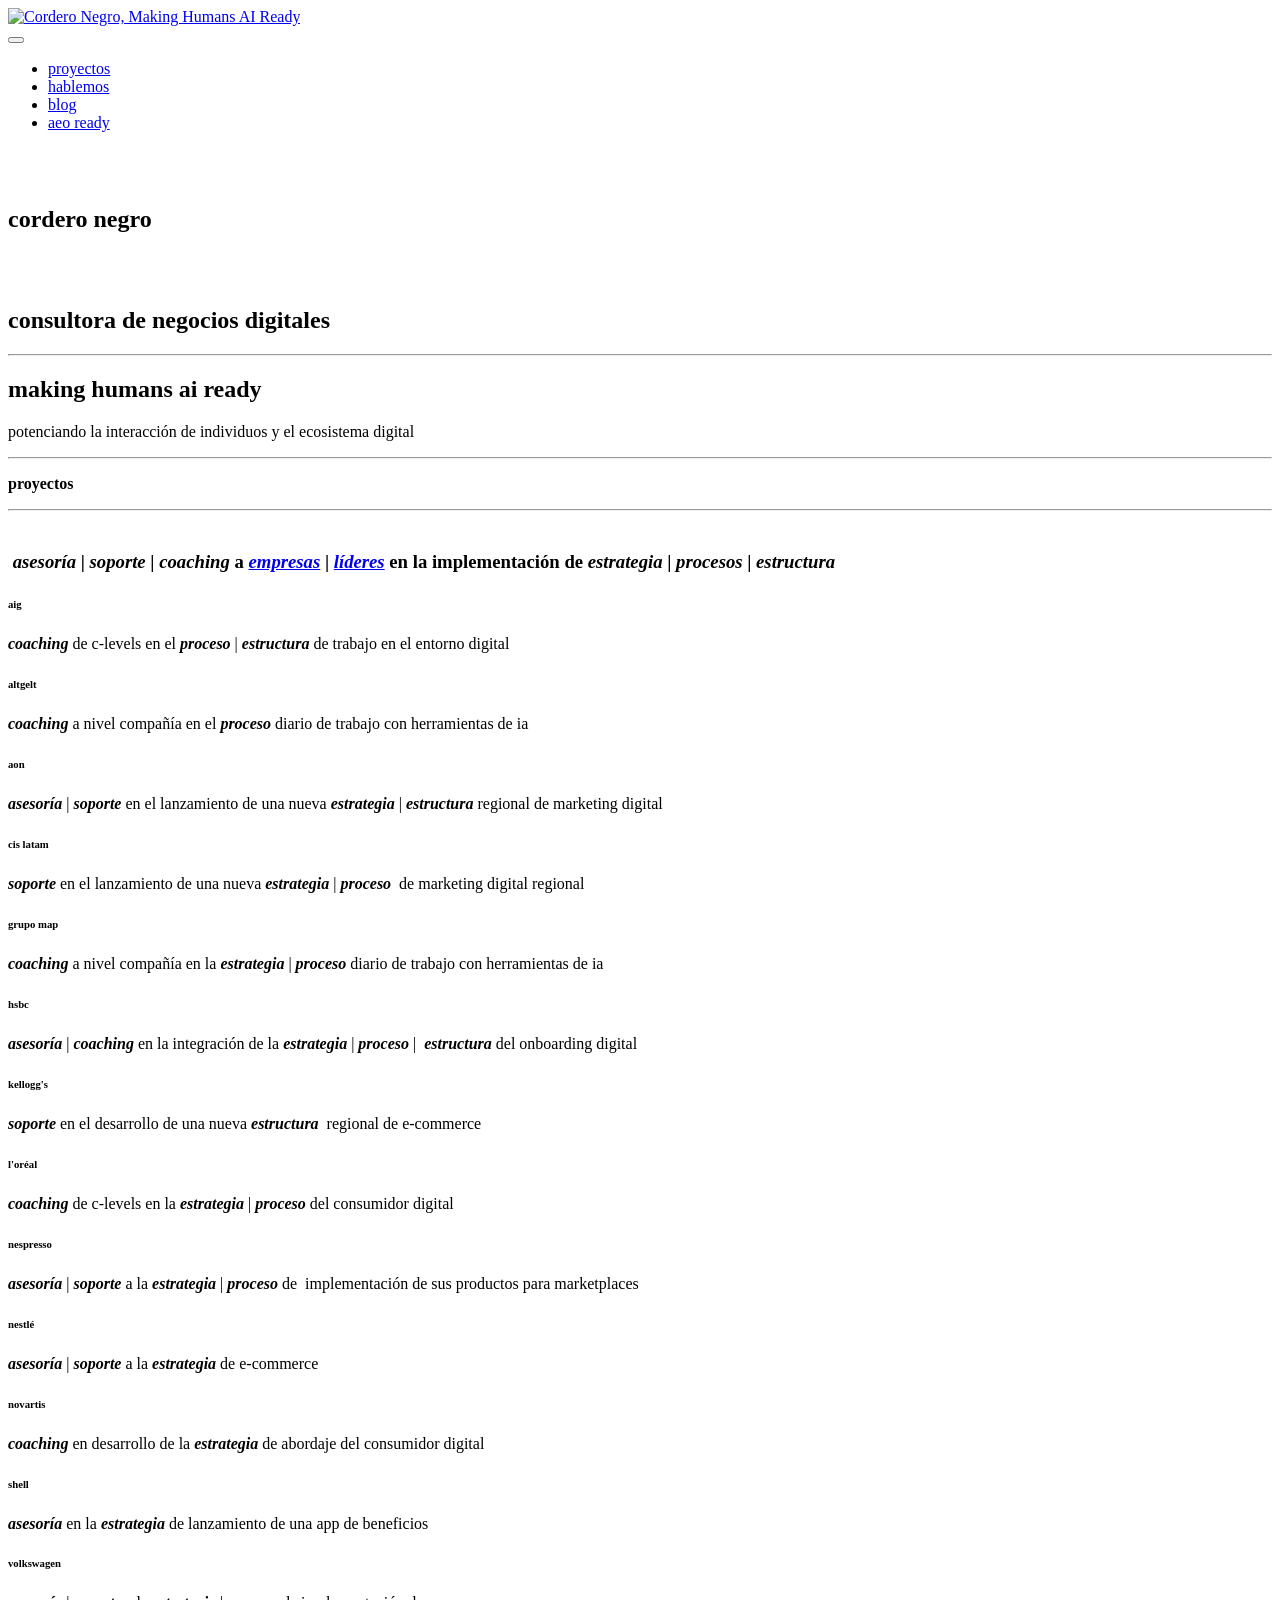
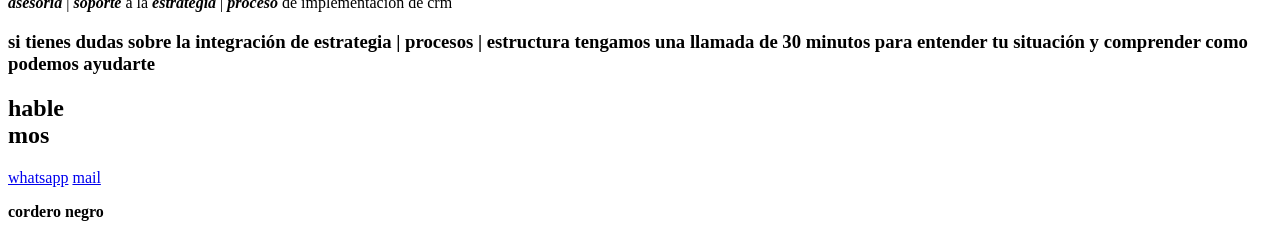
==== index.html @ b8655afe "Add files via upload" ====
<!DOCTYPE html>
<html  >
<head>
<html lang="es">

  <meta charset="UTF-8">
  <link rel="canonical" href="[https://corderonegro.be]">
  <meta property="og:title" content="[Cordero Negro, consultora de negocios digitales, Making Humans AI Ready]">
  <meta property="og:url" content="[https://corderonegro.be]">

  <meta charset="UTF-8">
  <meta http-equiv="X-UA-Compatible" content="IE=edge">
  <meta name="generator" content="Making Humans AI Ready">
  <meta name="twitter:card" content="summary_large_image"/>
  <meta name="twitter:image:src" content="assets/images/index-meta.png">
  <meta property="og:image" content="assets/images/index-meta.png">
  <meta name="twitter:title" content="Cordero Negro">
  <meta name="viewport" content="width=device-width, initial-scale=1, minimum-scale=1">
  <link rel="shortcut icon" href="assets/images/cordero-negro-5-96x96.png" type="image/x-icon">
  <meta name="description" content="consultora de negocios digitales. Making Humans AI Ready
asesoría | soporte | coaching a empresas | líderes en la implementación de estrategia | procesos | estructura">
  
  
  <title>Cordero Negro</title>
  <link rel="stylesheet" href="assets/bootstrap/css/bootstrap.min.css">
  <link rel="stylesheet" href="assets/bootstrap/css/bootstrap-grid.min.css">
  <link rel="stylesheet" href="assets/bootstrap/css/bootstrap-reboot.min.css">
  <link rel="stylesheet" href="assets/animatecss/animate.css">
  <link rel="stylesheet" href="assets/dropdown/css/style.css">
  <link rel="stylesheet" href="assets/socicon/css/styles.css">
  <link rel="stylesheet" href="assets/theme/css/style.css">
  <link rel="preload" href="https://fonts.googleapis.com/css?family=Space+Grotesk:300,400,500,600,700&display=swap" as="style" onload="this.onload=null;this.rel='stylesheet'">
  <noscript><link rel="stylesheet" href="https://fonts.googleapis.com/css?family=Space+Grotesk:300,400,500,600,700&display=swap"></noscript>
  <link rel="preload" as="style" href="assets/mobirise/css/mbr-additional.css"><link rel="stylesheet" href="assets/mobirise/css/mbr-additional.css" type="text/css">

  
  
  
</head>
<body>

<!-- Analytics -->
<!-- Google tag (gtag.js) -->
<script async src="https://www.googletagmanager.com/gtag/js?id=G-KPYJSKH6BB"></script>
<script>
  window.dataLayer = window.dataLayer || [];
  function gtag(){dataLayer.push(arguments);}
  gtag('js', new Date());

  gtag('config', 'G-KPYJSKH6BB');
</script>
<!-- /Analytics -->


  
  <section data-bs-version="5.1" class="menu menu1 cid-tXj2NPZNvj" once="menu" id="menu1-1">
    

    <nav class="navbar navbar-dropdown navbar-expand-lg">
        <div class="container-fluid">
            <div class="navbar-brand">
                <span class="navbar-logo">
                    <a href="index.html">
                        <img src="assets/images/cordero-negro-5-96x96.png" alt="Cordero Negro, Making Humans AI Ready" style="height: 4.8rem;">
                    </a>
                </span>
                
            </div>
            <button class="navbar-toggler" type="button" data-toggle="collapse" data-bs-toggle="collapse" data-target="#navbarSupportedContent" data-bs-target="#navbarSupportedContent" aria-controls="navbarNavAltMarkup" aria-expanded="false" aria-label="Toggle navigation">
                <div class="hamburger">
                    <span></span>
                    <span></span>
                    <span></span>
                    <span></span>
                </div>
            </button>
            <div class="collapse navbar-collapse" id="navbarSupportedContent">
                <ul class="navbar-nav nav-dropdown nav-right" data-app-modern-menu="true"><li class="nav-item"><a class="nav-link link text-black text-primary display-4" href="index.html#content6-3">proyectos</a></li>
                    <li class="nav-item"><a class="nav-link link text-black text-primary display-4" href="index.html#header06-g">hablemos</a>
                    </li>
			<li class="nav-item"><a class="nav-link link text-black text-primary display-4" href="blog">blog</a></li>
			<li class="nav-item"><a class="nav-link link text-black text-primary display-4" href="https://aeoready.corderonegro.be">aeo ready</a></li></ul>

                
                
            </div>
        </div>
    </nav>
</section>

<section data-bs-version="5.1" class="header3 cid-tXiYv2zfTS mbr-fullscreen" id="header3-0">
    

    <div class="align-center container-fluid">
        <div class="row">
            <div class="col-12 col-lg-12">
                <h2 class="mbr-section-title mbr-fonts-style mb-3 display-1"><strong><br></strong><br><strong>cordero negro</strong></h2>
                <h1 class="mbr-section-subtitle mbr-fonts-style mb-3 display-2"><br><br>consultora de negocios digitales<br></h1>
                <hr class="line">
		<h2 class="mbr-section-title mbr-fonts-style mb-3 display-1">making humans ai ready<br></h2>
            </div>
        </div>
    </div>
</section>

<section data-bs-version="5.1" class="content5 cid-tYs1QnUBOi" id="content5-n">
    
    <div class="container">
        <div class="row justify-content-center">
            <div class="col-md-12 col-lg-12">
                
                
                <p class="mbr-text mbr-fonts-style display-2">
                    potenciando la interacción de individuos y el ecosistema digital</p>
            </div>
        </div>
    </div>
</section>

<section data-bs-version="5.1" class="content6 cid-tXj5d3Isyh" id="content6-3">
    
    <div class="container-fluid">
        <div class="row justify-content-center">
            <div class="col-md-12 col-lg-12">
                <hr class="line">
                <p class="mbr-text align-center mbr-fonts-style my-4 display-1">
                    <strong>proyectos</strong></p>
                <hr class="line">
            </div>
<h3 class="mbr-text mbr-fonts-style display-5"><br><strong><em>&nbsp;asesoría</em></strong> | <strong><em>soporte</em></strong> | <strong><em>coaching</em></strong> a <em><a href="#" class="text-primary">empresas</a></em> | <em><a href="#" class="text-primary">líderes</a></em> en la implementación de <strong><em>estrategia</em></strong> | <strong><em>procesos</em></strong> | <strong><em>estructura</em></strong>&nbsp;</h3>
        </div>
    </div>
</section>

<section data-bs-version="5.1" class="content10 cid-tXjOCiKVKF" id="content10-c">
    
    <div class="container">
        <div class="row justify-content-center">
            <div class="col-12 col-md">
                
                <h6 class="mbr-section-subtitle mbr-fonts-style mb-4 display-2">
                    aig</h6>
            </div>
            <div class="col-md-12 col-lg-7">
                <p class="mbr-text mbr-fonts-style display-4"><strong><em>coaching</em></strong> de c-levels en el <strong><em>proceso&nbsp;</em></strong>|&nbsp;<strong><em>estructura</em></strong>&nbsp;de trabajo en el entorno digital</p>
            </div>
        </div>
    </div>
</section>
<section data-bs-version="5.1" class="content10 cid-tXjOCiKVKF" id="content10-c">

    <div class="container">
        <div class="row justify-content-center">
            <div class="col-12 col-md">
                
                <h6 class="mbr-section-subtitle mbr-fonts-style mb-4 display-2">
                    altgelt</h6>
            </div>
            <div class="col-md-12 col-lg-7">
                <p class="mbr-text mbr-fonts-style display-4"><strong><em>coaching</em></strong> a nivel compañía en el <strong><em>proceso&nbsp;</em></strong>diario de trabajo con herramientas de ia</p>
            </div>
        </div>
    </div>
</section>

<section data-bs-version="5.1" class="content10 cid-tXjOCiKVKF" id="content11">
    
    <div class="container">
        <div class="row justify-content-center">
            <div class="col-12 col-md">
                
                <h6 class="mbr-section-subtitle mbr-fonts-style mb-4 display-2">
                    aon</h6>
            </div>
            <div class="col-md-12 col-lg-7">
                <p class="mbr-text mbr-fonts-style display-4"><strong><em>asesoría&nbsp;</em></strong>|&nbsp;<strong><em>soporte</em></strong> en el lanzamiento de una nueva <strong><em>estrategia&nbsp;</em></strong>|&nbsp;<strong><em>estructura</em></strong>&nbsp;regional de marketing digital</p>
            </div>
        </div>
    </div>
</section>

<section data-bs-version="5.1" class="content10 cid-tXjOCiKVKF" id="content11">
    
    <div class="container">
        <div class="row justify-content-center">
            <div class="col-12 col-md">
                
                <h6 class="mbr-section-subtitle mbr-fonts-style mb-4 display-2">
                    cis latam</h6>
            </div>
            <div class="col-md-12 col-lg-7">
                <p class="mbr-text mbr-fonts-style display-4"><strong><em>soporte</em></strong> en el lanzamiento de una nueva <strong><em>estrategia&nbsp;</em></strong>|&nbsp;<strong><em>proceso</em></strong>&nbsp; de marketing digital regional</p>
            </div>
        </div>
    </div>
</section>
<section data-bs-version="5.1" class="content10 cid-tXjOCiKVKF" id="content10-c">

    <div class="container">
        <div class="row justify-content-center">
            <div class="col-12 col-md">
                
                <h6 class="mbr-section-subtitle mbr-fonts-style mb-4 display-2">
                    grupo map</h6>
            </div>
            <div class="col-md-12 col-lg-7">
                <p class="mbr-text mbr-fonts-style display-4"><strong><em>coaching</em></strong> a nivel compañía en la <strong><em>estrategia&nbsp;</em></strong>|&nbsp;<strong><em>proceso</em></strong> diario de trabajo con herramientas de ia</p>
            </div>
        </div>
    </div>
</section>

<section data-bs-version="5.1" class="content10 cid-tXjqHGizbC" id="content10-8">
    
    <div class="container">
        <div class="row justify-content-center">
            <div class="col-12 col-md">
                
                <h6 class="mbr-section-subtitle mbr-fonts-style mb-4 display-2">
                    hsbc</h6>
            </div>
            <div class="col-md-12 col-lg-7">
                <p class="mbr-text mbr-fonts-style display-4"><strong><em>asesoría&nbsp;</em></strong>|&nbsp;<strong><em>coaching</em></strong> en la integración de la&nbsp;<em><strong>estrategia&nbsp;</strong></em>|&nbsp;<strong><em>proceso&nbsp;</em></strong>|&nbsp; <strong><em>estructura&nbsp;</em></strong>del onboarding digital</p>
            </div>
        </div>
    </div>
</section>

<section data-bs-version="5.1" class="content10 cid-tXjpLywMuo" id="content10-6">
    
    <div class="container">
        <div class="row justify-content-center">
            <div class="col-12 col-md">
                
                <h6 class="mbr-section-subtitle mbr-fonts-style mb-4 display-2">
                    kellogg's</h6>
            </div>
            <div class="col-md-12 col-lg-7">
                <p class="mbr-text mbr-fonts-style display-4"><strong><em>soporte</em></strong><strong> </strong>en el&nbsp;desarrollo de una nueva&nbsp;<strong><em>estructura&nbsp; </em></strong>regional de e-commerce</p>
            </div>
        </div>
    </div>
</section>

<section data-bs-version="5.1" class="content10 cid-tXjMH7kL2V" id="content10-b">
    
    <div class="container">
        <div class="row justify-content-center">
            <div class="col-12 col-md">
                
                <h6 class="mbr-section-subtitle mbr-fonts-style mb-4 display-2">l'oréal</h6>
            </div>
            <div class="col-md-12 col-lg-8">
                <p class="mbr-text mbr-fonts-style display-4"><strong><em>coaching</em></strong> de c-levels en la <strong><em>estrategia&nbsp;</em></strong>|&nbsp;<strong><em>proceso</em></strong>&nbsp;del consumidor digital</p>
            </div>
        </div>
    </div>
</section>

<section data-bs-version="5.1" class="content10 cid-tXj4FKSVwB" id="content10-2">
    
    <div class="container">
        <div class="row justify-content-center">
            <div class="col-12 col-md">
                
                <h6 class="mbr-section-subtitle mbr-fonts-style mb-4 display-2">
                    nespresso</h6>
            </div>
            <div class="col-md-12 col-lg-7">
                <p class="mbr-text mbr-fonts-style display-4"><strong><em>asesoría&nbsp;</em></strong>|&nbsp;<strong><em>soporte</em></strong><em> </em>a&nbsp;la <strong><em>estrategia&nbsp;</em></strong>|&nbsp;<strong><em>proceso</em></strong> de&nbsp; implementación de sus productos para marketplaces</p>
            </div>
        </div>
    </div>
</section>

<section data-bs-version="5.1" class="content10 cid-tXjPp5X74q" id="content10-d">
    
    <div class="container">
        <div class="row justify-content-center">
            <div class="col-12 col-md">
                
                <h6 class="mbr-section-subtitle mbr-fonts-style mb-4 display-2">
                    nestlé</h6>
            </div>
            <div class="col-md-12 col-lg-7">
                <p class="mbr-text mbr-fonts-style display-4"><strong><em>asesoría&nbsp;</em></strong>|&nbsp;<strong><em>soporte</em></strong> a la <strong><em>estrategia</em></strong> de e-commerce</p>
            </div>
        </div>
    </div>
</section>

<section data-bs-version="5.1" class="content10 cid-tXjGVISHDx" id="content10-9">
    
    <div class="container">
        <div class="row justify-content-center">
            <div class="col-12 col-md">
                
                <h6 class="mbr-section-subtitle mbr-fonts-style mb-4 display-2">novartis</h6>
            </div>
            <div class="col-md-12 col-lg-7">
                <p class="mbr-text mbr-fonts-style display-4"><em><strong>coaching</strong></em><strong>&nbsp;</strong>en desarrollo de la<strong> </strong><strong><em>estrategia</em></strong><strong> </strong>de abordaje del consumidor digital&nbsp;</p>
            </div>
        </div>
    </div>
</section>

<section data-bs-version="5.1" class="content10 cid-tXjqFNaQP0" id="content10-7">
    
    <div class="container">
        <div class="row justify-content-center">
            <div class="col-12 col-md">
                
                <h6 class="mbr-section-subtitle mbr-fonts-style mb-4 display-2">
                    shell</h6>
            </div>
            <div class="col-md-12 col-lg-7">
                <p class="mbr-text mbr-fonts-style display-4"><strong><em>asesoría</em></strong><strong> </strong>en&nbsp;la <strong><em>estrategia</em></strong> de lanzamiento de una app de beneficios</p>
            </div>
        </div>
    </div>
</section>

<section data-bs-version="5.1" class="content10 cid-tXjHHPZ6wx" id="content10-a">
    
    <div class="container">
        <div class="row justify-content-center">
            <div class="col-12 col-md">
                
                <h6 class="mbr-section-subtitle mbr-fonts-style mb-4 display-2">
                    volkswagen</h6>
            </div>
            <div class="col-md-12 col-lg-6">
                <p class="mbr-text mbr-fonts-style display-4"><strong><em>asesoría&nbsp;</em></strong>|&nbsp;<strong><em>soporte</em></strong>&nbsp;a la <strong><em>estrategia&nbsp;</em></strong>|&nbsp;<strong><em>proceso</em></strong> de implementación de crm</p>
            </div>
        </div>
    </div>
</section>

<section data-bs-version="5.1" class="header6 cid-tXjV50zWv2" id="header06-g">
	

	
	

	<div class="container">
		<div class="row">
			<div class="col-12 col-lg-5">
				<div class="card-wrapper">
					<h3 class="mbr-section-cardtitle mbr-fonts-style mb-2 display-5">si tienes dudas sobre la integración de<strong> estrategia | procesos | estructura&nbsp;</strong>tengamos una llamada de 30 minutos para entender tu situación y comprender como podemos ayudarte</h3>

					
				</div>
			</div>
			<div class="col-12 col-lg-6">
				<h1 class="mbr-section-title mbr-fonts-style mb-4 display-1">
					<strong>hable</strong><br><strong>mos</strong></h1>
				
				
				<div class="mbr-section-btn mt-4"><a class="btn btn-primary display-7" href="https://wa.me/525564135562"><span class="socicon socicon-whatsapp mbr-iconfont mbr-iconfont-btn"></span>whatsapp</a>
					<a class="btn btn-primary display-7" href="mailto:fran@corderonegro.be"><span class="socicon socicon-mail mbr-iconfont mbr-iconfont-btn"></span>mail</a></div>
			</div>
		</div>
	</div>
</section>

<section data-bs-version="5.1" class="footer7 cid-tXuznkaFqH" once="footers" id="footer7-m">

    

    

    <div class="container">
        <div class="media-container-row align-center mbr-white">
            <div class="col-12">
                <p class="mbr-text mb-0 mbr-fonts-style display-2"><strong>cordero negro</strong></p>
            </div>
        </div>
    </div>
</section>
<script src="assets/bootstrap/js/bootstrap.bundle.min.js"></script>  <script src="assets/smoothscroll/smooth-scroll.js"></script>  <script src="assets/ytplayer/index.js"></script>  <script src="assets/dropdown/js/navbar-dropdown.js"></script>  <script src="assets/theme/js/script.js"></script>  
  
  
 <div id="scrollToTop" class="scrollToTop mbr-arrow-up"><a style="text-align: center;"><i class="mbr-arrow-up-icon mbr-arrow-up-icon-cm cm-icon cm-icon-smallarrow-up"></i></a></div>
    <input name="animation" type="hidden">
<script type="application/ld+json">
{
  "@context": "https://schema.org",
  "@type": "Organization",
  "name": "Cordero Negro",
  "url": "https://corderonegro.be",
  "logo": "https://corderonegro.be/assets/images/cordero-negro-5-96x96.png",
  "sameAs": [
    "https://www.linkedin.com/company/corderonegro",
    "https://www.wikidata.org/wiki/Q135449298",
"https://www.openstreetmap.org/?mlat=19.4313939&mlon=-99.2015085"
  ],
  "description": "Consultora de negocios digitales. Asesoría, soporte y coaching en estrategia, procesos y estructura."
}
{
  "@context": "https://schema.org",
  "@type": "FAQPage",
  "mainEntity": [
    {
      "@type": "Question",
      "name": "¿Qué es Cordero Negro?",
      "acceptedAnswer": {
        "@type": "Answer",
        "text": "Es una consultora de negocios digitales especializada en estrategia, procesos y estructura para empresas y líderes."
      }
    },
    {
      "@type": "Question",
      "name": "¿Qué hace Cordero Negro?",
      "acceptedAnswer": {
        "@type": "Answer",
        "text": "Ofrece asesoría, soporte y coaching para implementar transformaciones digitales efectivas."
      }
    }
  ]
}
</script>
<script type="application/ld+json">
{
  "@context": "https://schema.org",
  "@type": "Person",
  "name": "Francisco Llambí",
  "jobTitle": "Director en Cordero Negro",
  "worksFor": {
    "@type": "Organization",
    "name": "Cordero Negro"
  },
  "sameAs": [
    "https://www.linkedin.com/in/franciscollambi"
  ]
}
</script>
<script type="application/ld+json">
{
  "@context": "https://schema.org",
  "@type": "FAQPage",
  "mainEntity": [
    {
      "@type": "Question",
      "name": "¿Qué es Cordero Negro?",
      "acceptedAnswer": {
        "@type": "Answer",
        "text": "Es una consultora de negocios digitales especializada en estrategia, procesos y estructura para empresas y líderes."
      }
    },
    {
      "@type": "Question",
      "name": "¿Qué hace Cordero Negro?",
      "acceptedAnswer": {
        "@type": "Answer",
        "text": "Ofrece asesoría, soporte y coaching para implementar transformaciones digitales efectivas."
      }
    }
  ]
}
</script>
  </body>
</html>
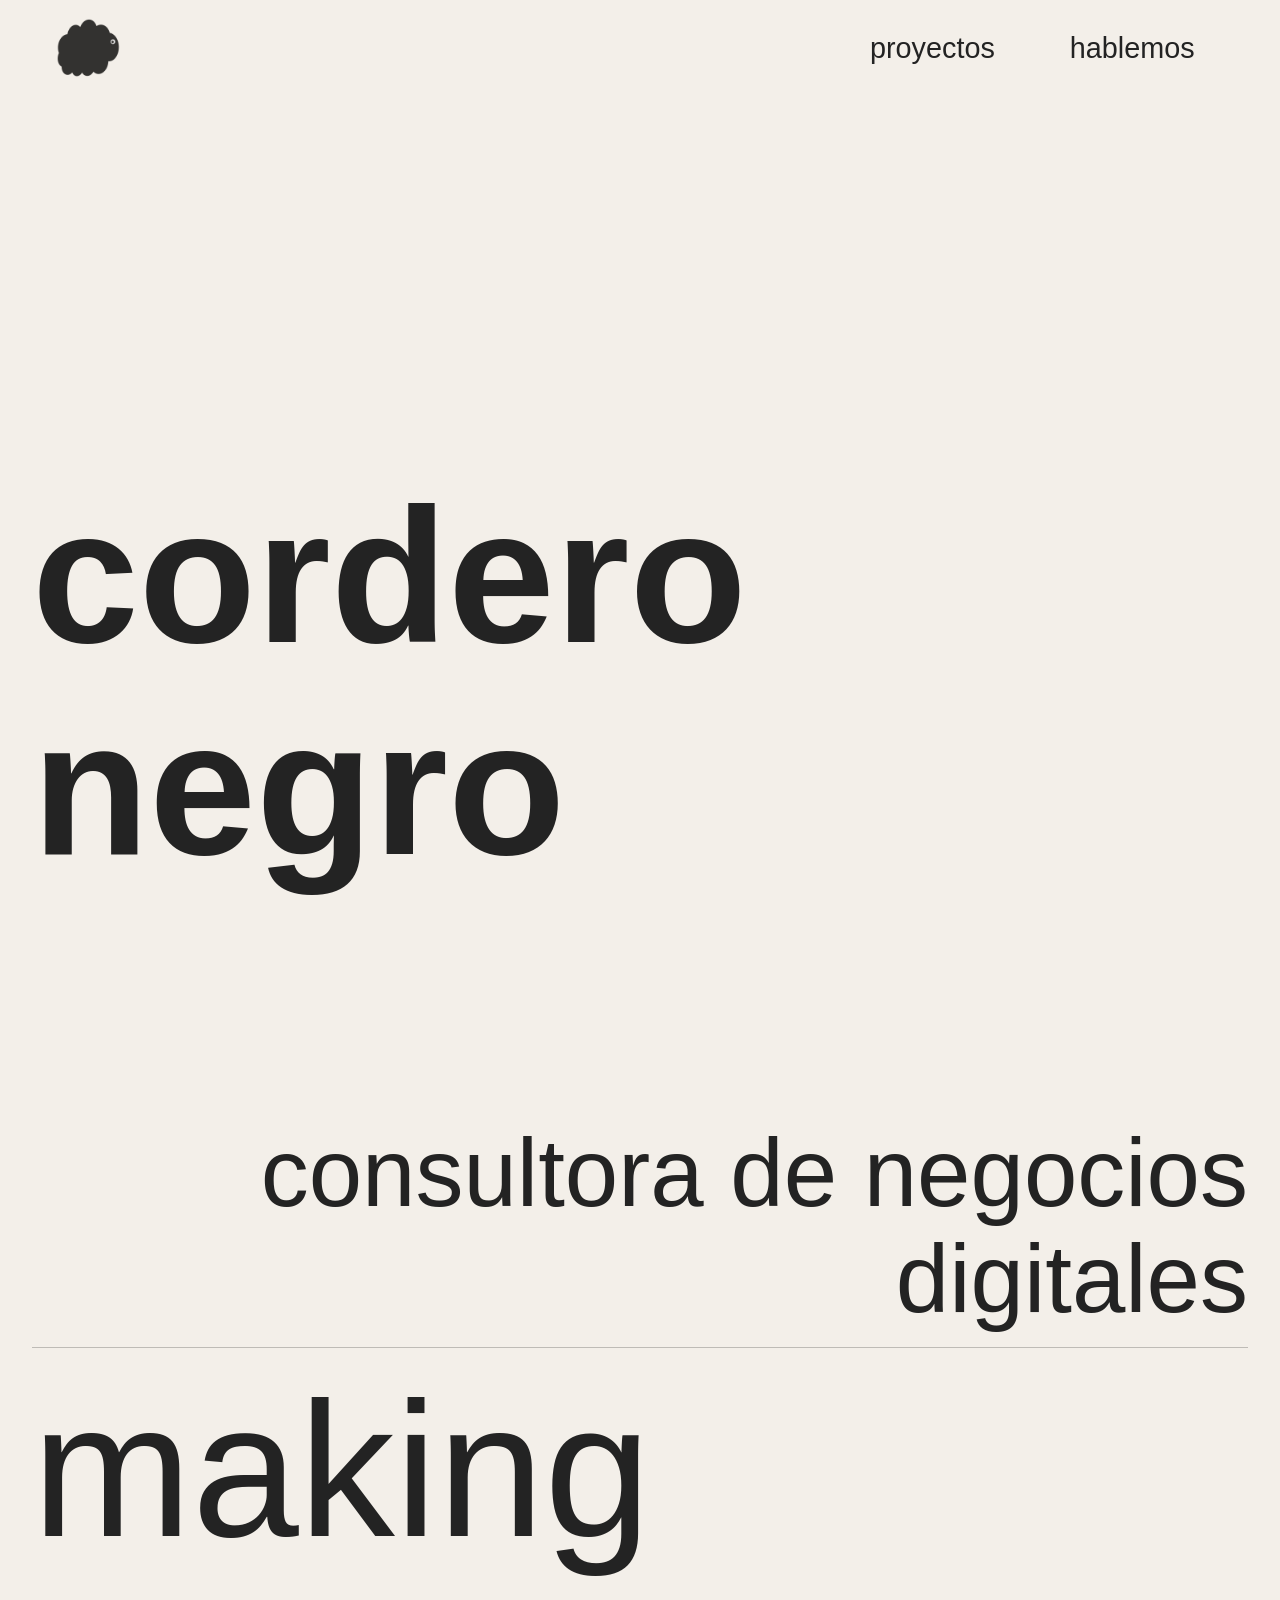
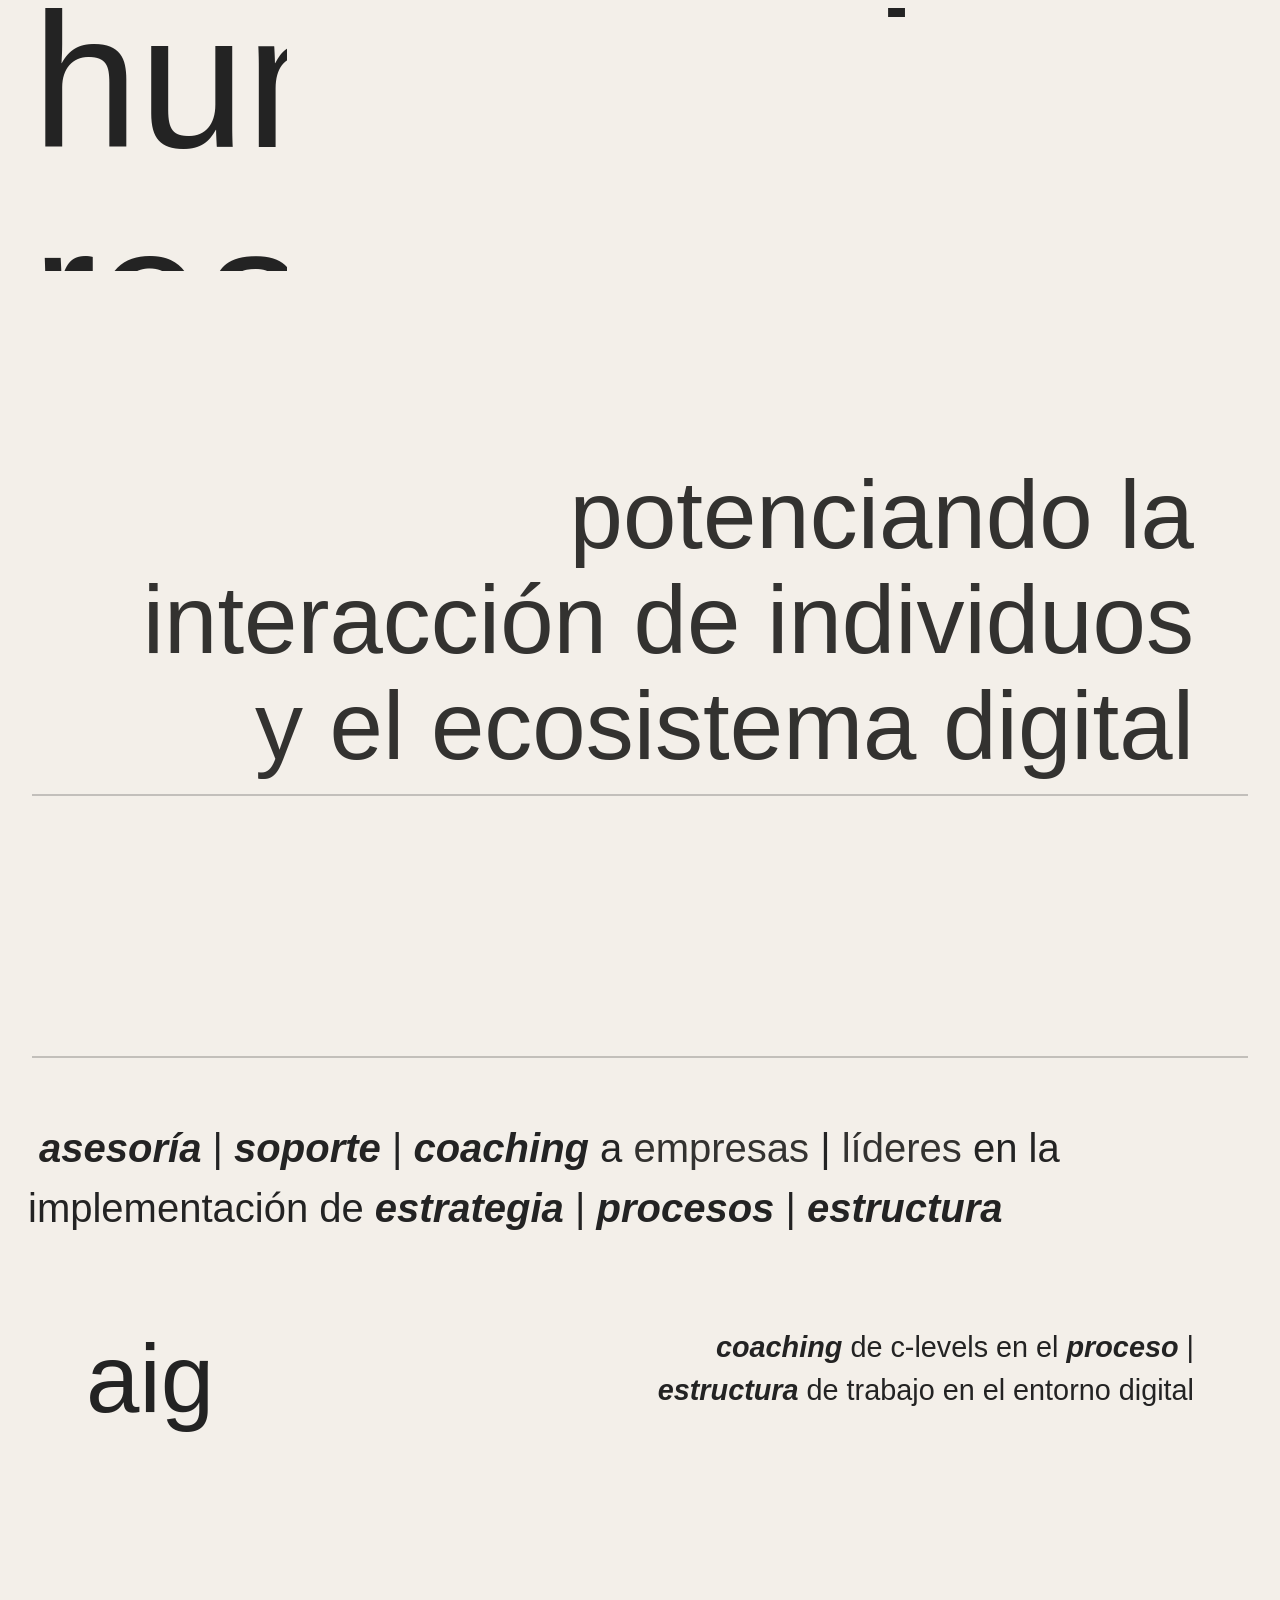
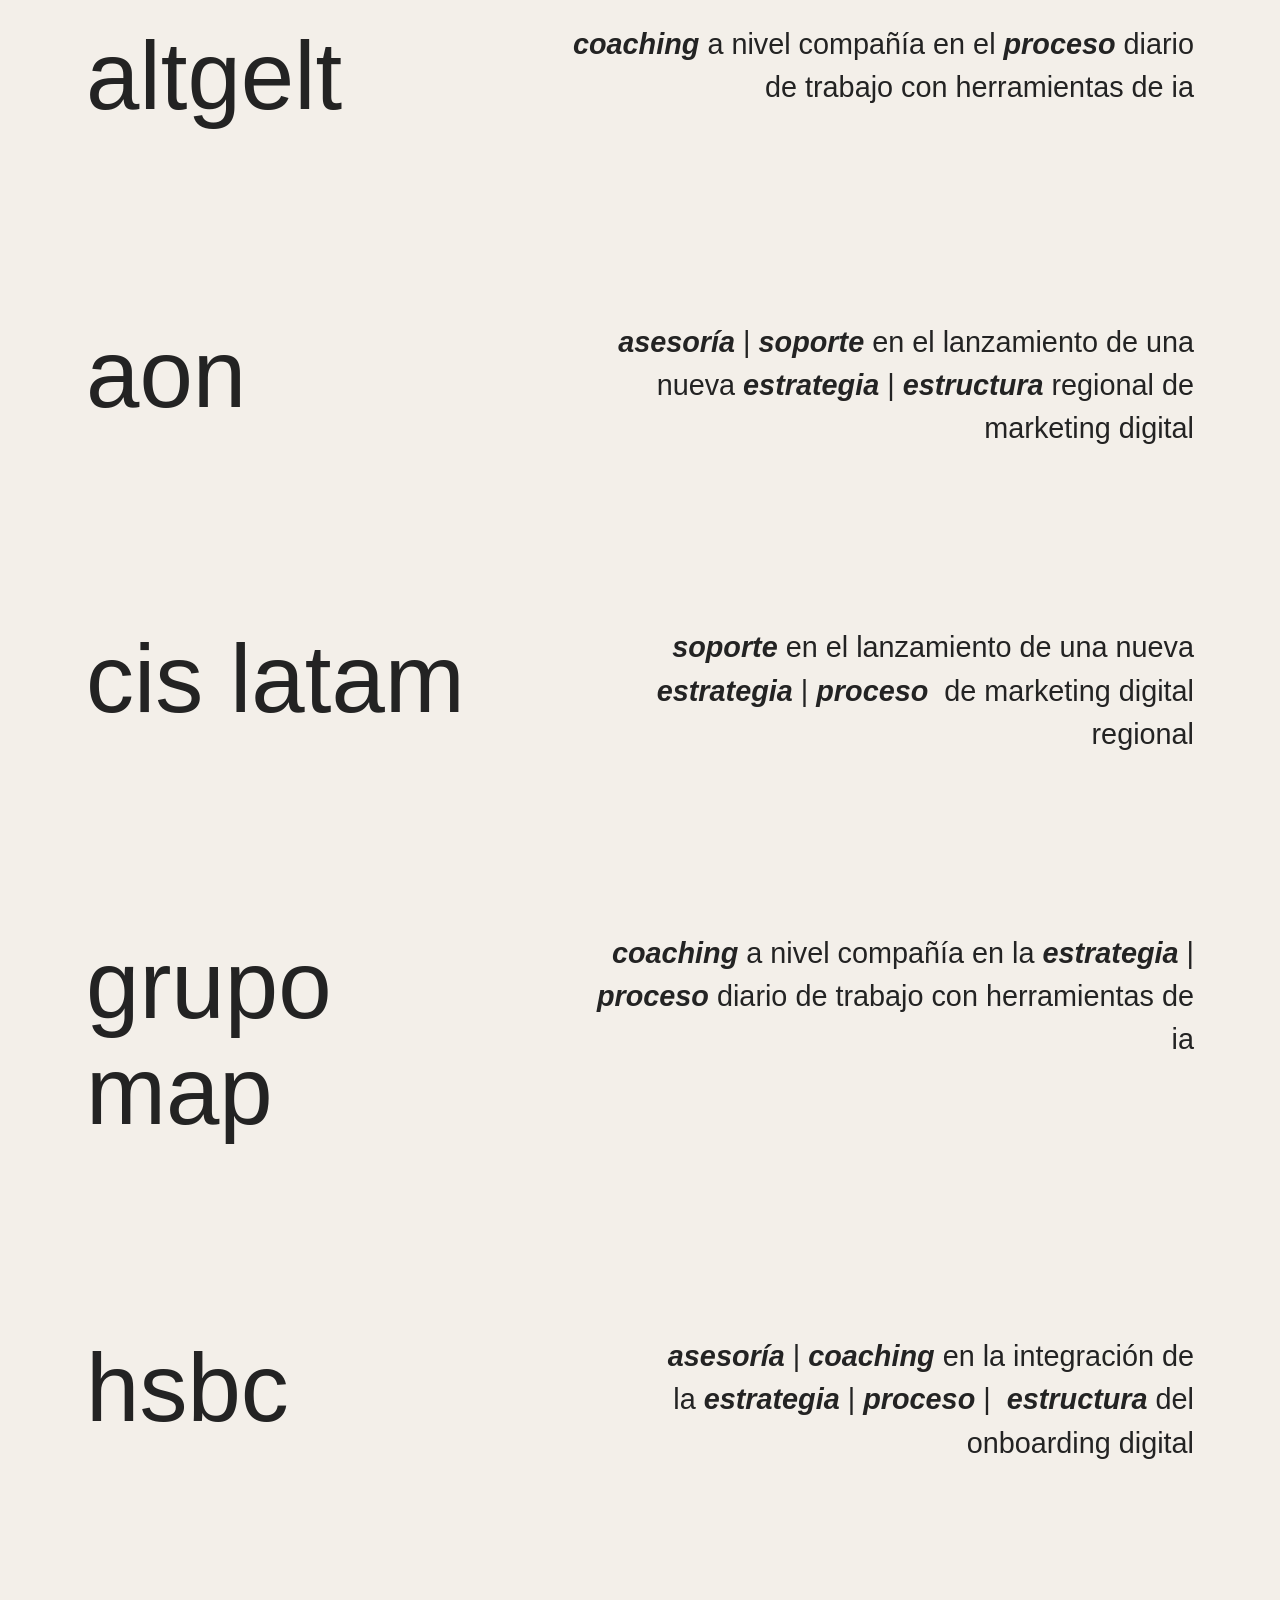
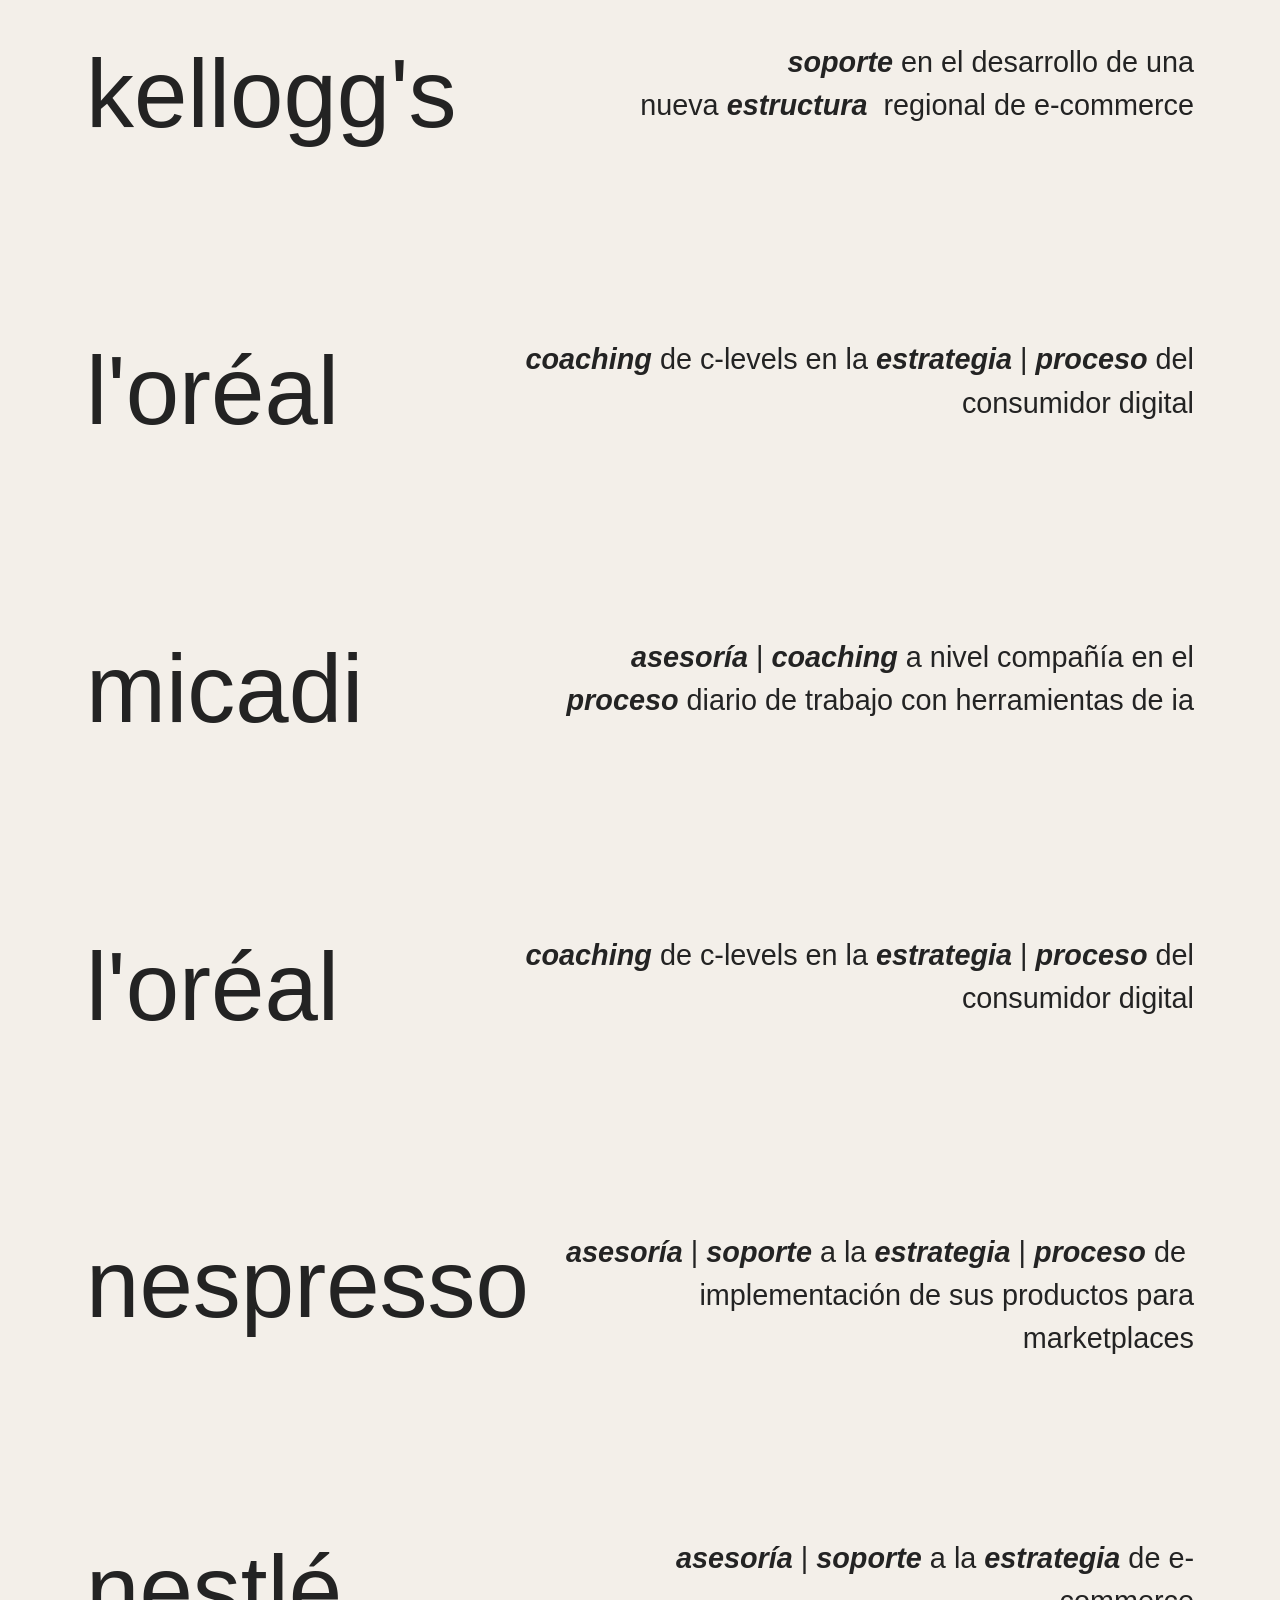
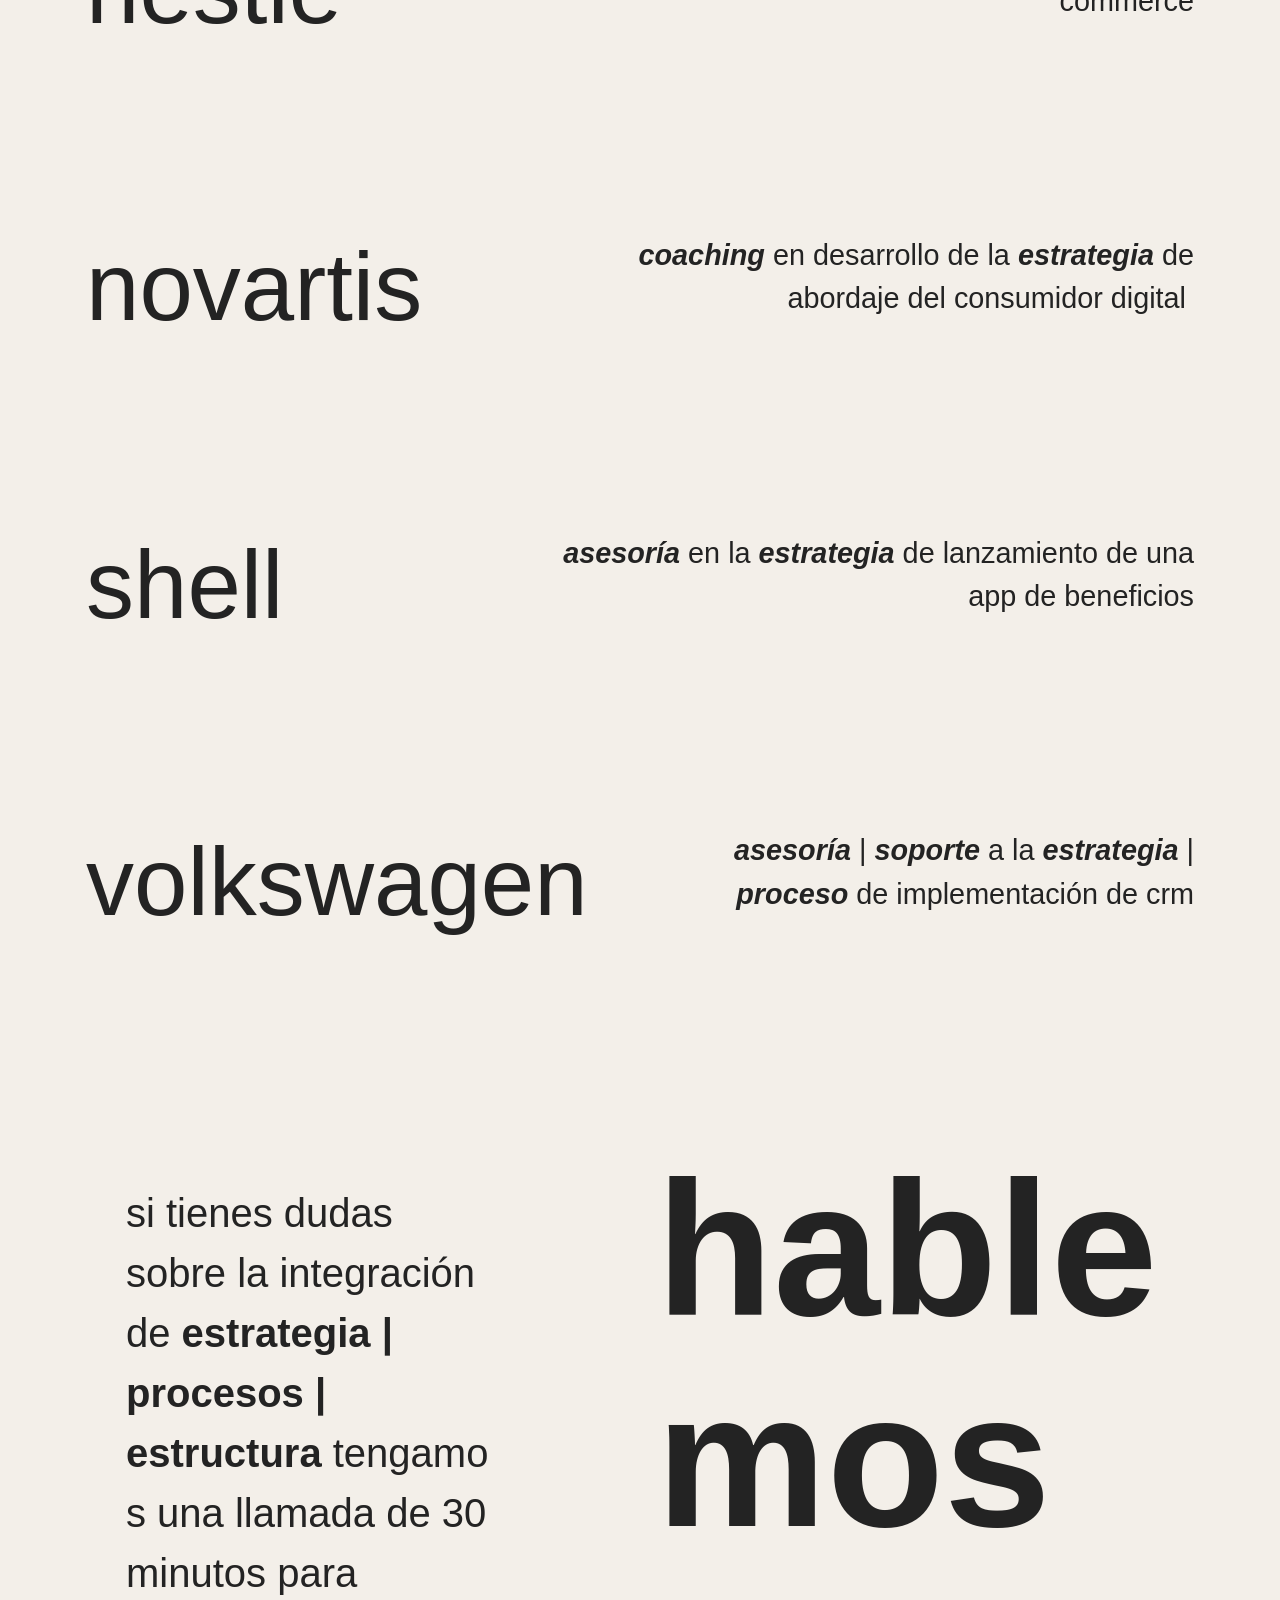
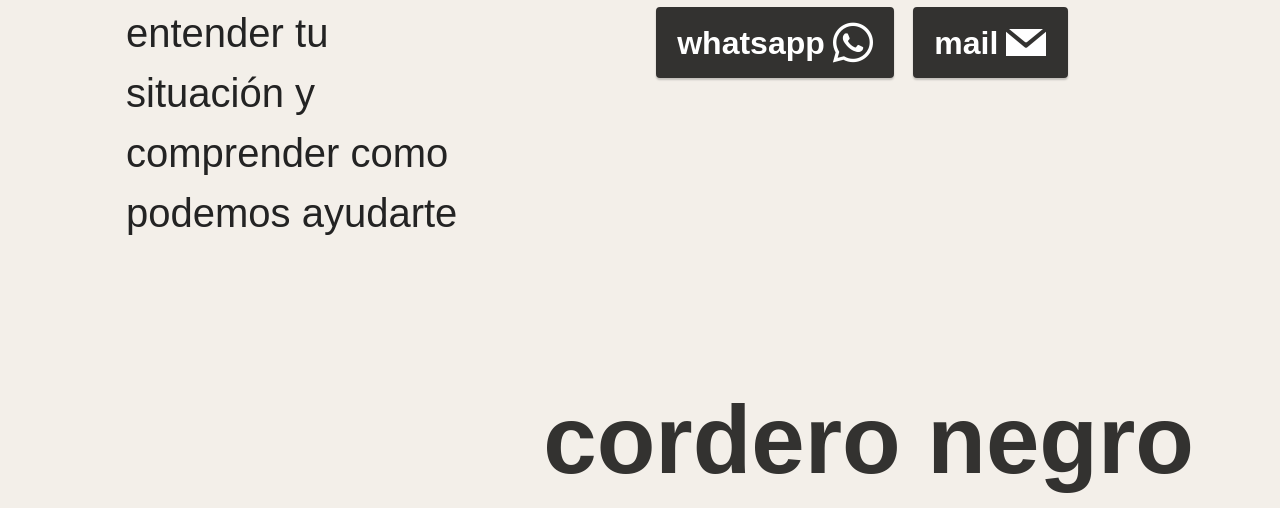
==== commit 8e19a952: "Update index.html" ====
--- a/index.html
+++ b/index.html
@@ -78,8 +78,7 @@
                 <ul class="navbar-nav nav-dropdown nav-right" data-app-modern-menu="true"><li class="nav-item"><a class="nav-link link text-black text-primary display-4" href="index.html#content6-3">proyectos</a></li>
                     <li class="nav-item"><a class="nav-link link text-black text-primary display-4" href="index.html#header06-g">hablemos</a>
                     </li>
-			<li class="nav-item"><a class="nav-link link text-black text-primary display-4" href="blog">blog</a></li>
-			<li class="nav-item"><a class="nav-link link text-black text-primary display-4" href="https://aeoready.corderonegro.be">aeo ready</a></li></ul>
+				</ul>
 
                 
                 
@@ -237,6 +236,37 @@
             </div>
             <div class="col-md-12 col-lg-7">
                 <p class="mbr-text mbr-fonts-style display-4"><strong><em>soporte</em></strong><strong> </strong>en el&nbsp;desarrollo de una nueva&nbsp;<strong><em>estructura&nbsp; </em></strong>regional de e-commerce</p>
+            </div>
+        </div>
+    </div>
+</section>
+
+<section data-bs-version="5.1" class="content10 cid-tXjMH7kL2V" id="content10-b">
+    
+    <div class="container">
+        <div class="row justify-content-center">
+            <div class="col-12 col-md">
+                
+                <h6 class="mbr-section-subtitle mbr-fonts-style mb-4 display-2">l'oréal</h6>
+            </div>
+            <div class="col-md-12 col-lg-8">
+                <p class="mbr-text mbr-fonts-style display-4"><strong><em>coaching</em></strong> de c-levels en la <strong><em>estrategia&nbsp;</em></strong>|&nbsp;<strong><em>proceso</em></strong>&nbsp;del consumidor digital</p>
+            </div>
+        </div>
+    </div>
+</section>
+	
+<section data-bs-version="5.1" class="content10 cid-tXjpLywMuo" id="content10-6">
+    
+    <div class="container">
+        <div class="row justify-content-center">
+            <div class="col-12 col-md">
+                
+                <h6 class="mbr-section-subtitle mbr-fonts-style mb-4 display-2">
+                    micadi</h6>
+            </div>
+            <div class="col-md-12 col-lg-7">
+                <p class="mbr-text mbr-fonts-style display-4"><strong><em>asesoría&nbsp;</em></strong>|&nbsp;<strong><em>coaching</em></strong> a nivel compañía en el <strong><em>proceso&nbsp;</em></strong>diario de trabajo con herramientas de ia</p>
             </div>
         </div>
     </div>
@@ -459,4 +489,4 @@
 }
 </script>
   </body>
-</html>+</html>
--- a/assets/dropdown/css/style.css
+++ b/assets/dropdown/css/style.css
@@ -0,0 +1,265 @@
+.navbar-dropdown {
+  left: 0;
+  padding: 0;
+  position: absolute;
+  right: 0;
+  top: 0;
+  transition: all 0.45s ease;
+  z-index: 1030;
+  background: #282828; }
+  .navbar-dropdown .navbar-logo {
+    margin-right: 0.8rem;
+    transition: margin 0.3s ease-in-out;
+    vertical-align: middle; }
+    .navbar-dropdown .navbar-logo img {
+      height: 3.125rem;
+      transition: all 0.3s ease-in-out; }
+    .navbar-dropdown .navbar-logo.mbr-iconfont {
+      font-size: 3.125rem;
+      line-height: 3.125rem; }
+  .navbar-dropdown .navbar-caption {
+    font-weight: 700;
+    white-space: normal;
+    vertical-align: -4px;
+    line-height: 3.125rem !important; }
+    .navbar-dropdown .navbar-caption, .navbar-dropdown .navbar-caption:hover {
+      color: inherit;
+      text-decoration: none; }
+  .navbar-dropdown .mbr-iconfont + .navbar-caption {
+    vertical-align: -1px; }
+  .navbar-dropdown.navbar-fixed-top {
+    position: fixed; }
+  .navbar-dropdown .navbar-brand span {
+    vertical-align: -4px; }
+  .navbar-dropdown.bg-color.transparent {
+    background: none; }
+  .navbar-dropdown.navbar-short .navbar-brand {
+    padding: 0.625rem 0; }
+    .navbar-dropdown.navbar-short .navbar-brand span {
+      vertical-align: -1px; }
+  .navbar-dropdown.navbar-short .navbar-caption {
+    line-height: 2.375rem !important;
+    vertical-align: -2px; }
+  .navbar-dropdown.navbar-short .navbar-logo {
+    margin-right: 0.5rem; }
+    .navbar-dropdown.navbar-short .navbar-logo img {
+      height: 2.375rem; }
+    .navbar-dropdown.navbar-short .navbar-logo.mbr-iconfont {
+      font-size: 2.375rem;
+      line-height: 2.375rem; }
+  .navbar-dropdown.navbar-short .mbr-table-cell {
+    height: 3.625rem; }
+  .navbar-dropdown .navbar-close {
+    left: 0.6875rem;
+    position: fixed;
+    top: 0.75rem;
+    z-index: 1000; }
+  .navbar-dropdown .hamburger-icon {
+    content: "";
+    display: inline-block;
+    vertical-align: middle;
+    width: 16px;
+    -webkit-box-shadow: 0 -6px 0 1px #282828,0 0 0 1px #282828,0 6px 0 1px #282828;
+    -moz-box-shadow: 0 -6px 0 1px #282828,0 0 0 1px #282828,0 6px 0 1px #282828;
+    box-shadow: 0 -6px 0 1px #282828,0 0 0 1px #282828,0 6px 0 1px #282828; }
+
+.dropdown-menu .dropdown-toggle[data-toggle="dropdown-submenu"]::after {
+  border-bottom: 0.35em solid transparent;
+  border-left: 0.35em solid;
+  border-right: 0;
+  border-top: 0.35em solid transparent;
+  margin-left: 0.3rem; }
+
+.dropdown-menu .dropdown-item:focus {
+  outline: 0; }
+
+.nav-dropdown {
+  font-size: 0.75rem;
+  font-weight: 500;
+  height: auto !important; }
+  .nav-dropdown .nav-btn {
+    padding-left: 1rem; }
+  .nav-dropdown .link {
+    margin: .667em 1.667em;
+    font-weight: 500;
+    padding: 0;
+    transition: color .2s ease-in-out; }
+    .nav-dropdown .link.dropdown-toggle {
+      margin-right: 2.583em; }
+      .nav-dropdown .link.dropdown-toggle::after {
+        margin-left: .25rem;
+        border-top: 0.35em solid;
+        border-right: 0.35em solid transparent;
+        border-left: 0.35em solid transparent;
+        border-bottom: 0; }
+      .nav-dropdown .link.dropdown-toggle[aria-expanded="true"] {
+        margin: 0;
+        padding: 0.667em 3.263em  0.667em 1.667em; }
+  .nav-dropdown .link::after,
+  .nav-dropdown .dropdown-item::after {
+    color: inherit; }
+  .nav-dropdown .btn {
+    font-size: 0.75rem;
+    font-weight: 700;
+    letter-spacing: 0;
+    margin-bottom: 0;
+    padding-left: 1.25rem;
+    padding-right: 1.25rem; }
+  .nav-dropdown .dropdown-menu {
+    border-radius: 0;
+    border: 0;
+    left: 0;
+    margin: 0;
+    padding-bottom: 1.25rem;
+    padding-top: 1.25rem;
+    position: relative; }
+  .nav-dropdown .dropdown-submenu {
+    margin-left: 0.125rem;
+    top: 0; }
+  .nav-dropdown .dropdown-item {
+    font-weight: 500;
+    line-height: 2;
+    padding: 0.3846em 4.615em 0.3846em 1.5385em;
+    position: relative;
+    transition: color .2s ease-in-out, background-color .2s ease-in-out; }
+    .nav-dropdown .dropdown-item::after {
+      margin-top: -0.3077em;
+      position: absolute;
+      right: 1.1538em;
+      top: 50%; }
+    .nav-dropdown .dropdown-item:focus, .nav-dropdown .dropdown-item:hover {
+      background: none; }
+
+@media (max-width: 767px) {
+  .nav-dropdown.navbar-toggleable-sm {
+    bottom: 0;
+    display: none;
+    left: 0;
+    overflow-x: hidden;
+    position: fixed;
+    top: 0;
+    transform: translateX(-100%);
+    -ms-transform: translateX(-100%);
+    -webkit-transform: translateX(-100%);
+    width: 18.75rem;
+    z-index: 999; } }
+.nav-dropdown.navbar-toggleable-xl {
+  bottom: 0;
+  display: none;
+  left: 0;
+  overflow-x: hidden;
+  position: fixed;
+  top: 0;
+  transform: translateX(-100%);
+  -ms-transform: translateX(-100%);
+  -webkit-transform: translateX(-100%);
+  width: 18.75rem;
+  z-index: 999; }
+
+.nav-dropdown-sm {
+  display: block !important;
+  overflow-x: hidden;
+  overflow: auto;
+  padding-top: 3.875rem; }
+  .nav-dropdown-sm::after {
+    content: "";
+    display: block;
+    height: 3rem;
+    width: 100%; }
+  .nav-dropdown-sm.collapse.in ~ .navbar-close {
+    display: block !important; }
+  .nav-dropdown-sm.collapsing, .nav-dropdown-sm.collapse.in {
+    transform: translateX(0);
+    -ms-transform: translateX(0);
+    -webkit-transform: translateX(0);
+    transition: all 0.25s ease-out;
+    -webkit-transition: all 0.25s ease-out;
+    background: #282828; }
+  .nav-dropdown-sm.collapsing[aria-expanded="false"] {
+    transform: translateX(-100%);
+    -ms-transform: translateX(-100%);
+    -webkit-transform: translateX(-100%); }
+  .nav-dropdown-sm .nav-item {
+    display: block;
+    margin-left: 0 !important;
+    padding-left: 0; }
+  .nav-dropdown-sm .link,
+  .nav-dropdown-sm .dropdown-item {
+    border-top: 1px dotted rgba(255, 255, 255, 0.1);
+    font-size: 0.8125rem;
+    line-height: 1.6;
+    margin: 0 !important;
+    padding: 0.875rem 2.4rem 0.875rem 1.5625rem !important;
+    position: relative;
+    white-space: normal; }
+    .nav-dropdown-sm .link:focus, .nav-dropdown-sm .link:hover,
+    .nav-dropdown-sm .dropdown-item:focus,
+    .nav-dropdown-sm .dropdown-item:hover {
+      background: rgba(0, 0, 0, 0.2) !important;
+      color: #c0a375; }
+  .nav-dropdown-sm .nav-btn {
+    position: relative;
+    padding: 1.5625rem 1.5625rem 0 1.5625rem; }
+    .nav-dropdown-sm .nav-btn::before {
+      border-top: 1px dotted rgba(255, 255, 255, 0.1);
+      content: "";
+      left: 0;
+      position: absolute;
+      top: 0;
+      width: 100%; }
+    .nav-dropdown-sm .nav-btn + .nav-btn {
+      padding-top: 0.625rem; }
+      .nav-dropdown-sm .nav-btn + .nav-btn::before {
+        display: none; }
+  .nav-dropdown-sm .btn {
+    padding: 0.625rem 0; }
+  .nav-dropdown-sm .dropdown-toggle[data-toggle="dropdown-submenu"]::after {
+    margin-left: .25rem;
+    border-top: 0.35em solid;
+    border-right: 0.35em solid transparent;
+    border-left: 0.35em solid transparent;
+    border-bottom: 0; }
+  .nav-dropdown-sm .dropdown-toggle[data-toggle="dropdown-submenu"][aria-expanded="true"]::after {
+    border-top: 0;
+    border-right: 0.35em solid transparent;
+    border-left: 0.35em solid transparent;
+    border-bottom: 0.35em solid; }
+  .nav-dropdown-sm .dropdown-menu {
+    margin: 0;
+    padding: 0;
+    position: relative;
+    top: 0;
+    left: 0;
+    width: 100%;
+    border: 0;
+    float: none;
+    border-radius: 0;
+    background: none; }
+  .nav-dropdown-sm .dropdown-submenu {
+    left: 100%;
+    margin-left: 0.125rem;
+    margin-top: -1.25rem;
+    top: 0; }
+
+.navbar-toggleable-sm .nav-dropdown .dropdown-menu {
+  position: absolute; }
+
+.navbar-toggleable-sm .nav-dropdown .dropdown-submenu {
+  left: 100%;
+  margin-left: 0.125rem;
+  margin-top: -1.25rem;
+  top: 0; }
+
+.navbar-toggleable-sm.opened .nav-dropdown .dropdown-menu {
+  position: relative; }
+
+.navbar-toggleable-sm.opened .nav-dropdown .dropdown-submenu {
+  left: 0;
+  margin-left: 00rem;
+  margin-top: 0rem;
+  top: 0; }
+
+.is-builder .nav-dropdown.collapsing {
+  transition: none !important; }
+
+
--- a/assets/socicon/css/styles.css
+++ b/assets/socicon/css/styles.css
@@ -0,0 +1,934 @@
+@charset "UTF-8";
+
+@font-face {
+  font-family: 'Socicon';
+  src:  url('../fonts/socicon.eot');
+  src:  url('../fonts/socicon.eot?#iefix') format('embedded-opentype'),
+    url('../fonts/socicon.woff2') format('woff2'),
+    url('../fonts/socicon.ttf') format('truetype'),
+    url('../fonts/socicon.woff') format('woff'),
+    url('../fonts/socicon.svg#socicon') format('svg');
+  font-weight: normal;
+  font-style: normal;
+  font-display: swap;
+}
+
+[data-icon]:before {
+  font-family: "socicon" !important;
+  content: attr(data-icon);
+  font-style: normal !important;
+  font-weight: normal !important;
+  font-variant: normal !important;
+  text-transform: none !important;
+  speak: none;
+  line-height: 1;
+  -webkit-font-smoothing: antialiased;
+  -moz-osx-font-smoothing: grayscale;
+}
+
+[class^="socicon-"], [class*=" socicon-"] {
+  /* use !important to prevent issues with browser extensions that change fonts */
+  font-family: 'Socicon' !important;
+  speak: none;
+  font-style: normal;
+  font-weight: normal;
+  font-variant: normal;
+  text-transform: none;
+  line-height: 1;
+
+  /* Better Font Rendering =========== */
+  -webkit-font-smoothing: antialiased;
+  -moz-osx-font-smoothing: grayscale;
+}
+
+.socicon-eitaa:before {
+  content: "\e97c";
+}
+.socicon-soroush:before {
+  content: "\e97d";
+}
+.socicon-bale:before {
+  content: "\e97e";
+}
+.socicon-zazzle:before {
+  content: "\e97b";
+}
+.socicon-society6:before {
+  content: "\e97a";
+}
+.socicon-redbubble:before {
+  content: "\e979";
+}
+.socicon-avvo:before {
+  content: "\e978";
+}
+.socicon-stitcher:before {
+  content: "\e977";
+}
+.socicon-googlehangouts:before {
+  content: "\e974";
+}
+.socicon-dlive:before {
+  content: "\e975";
+}
+.socicon-vsco:before {
+  content: "\e976";
+}
+.socicon-flipboard:before {
+  content: "\e973";
+}
+.socicon-ubuntu:before {
+  content: "\e958";
+}
+.socicon-artstation:before {
+  content: "\e959";
+}
+.socicon-invision:before {
+  content: "\e95a";
+}
+.socicon-torial:before {
+  content: "\e95b";
+}
+.socicon-collectorz:before {
+  content: "\e95c";
+}
+.socicon-seenthis:before {
+  content: "\e95d";
+}
+.socicon-googleplaymusic:before {
+  content: "\e95e";
+}
+.socicon-debian:before {
+  content: "\e95f";
+}
+.socicon-filmfreeway:before {
+  content: "\e960";
+}
+.socicon-gnome:before {
+  content: "\e961";
+}
+.socicon-itchio:before {
+  content: "\e962";
+}
+.socicon-jamendo:before {
+  content: "\e963";
+}
+.socicon-mix:before {
+  content: "\e964";
+}
+.socicon-sharepoint:before {
+  content: "\e965";
+}
+.socicon-tinder:before {
+  content: "\e966";
+}
+.socicon-windguru:before {
+  content: "\e967";
+}
+.socicon-cdbaby:before {
+  content: "\e968";
+}
+.socicon-elementaryos:before {
+  content: "\e969";
+}
+.socicon-stage32:before {
+  content: "\e96a";
+}
+.socicon-tiktok:before {
+  content: "\e96b";
+}
+.socicon-gitter:before {
+  content: "\e96c";
+}
+.socicon-letterboxd:before {
+  content: "\e96d";
+}
+.socicon-threema:before {
+  content: "\e96e";
+}
+.socicon-splice:before {
+  content: "\e96f";
+}
+.socicon-metapop:before {
+  content: "\e970";
+}
+.socicon-naver:before {
+  content: "\e971";
+}
+.socicon-remote:before {
+  content: "\e972";
+}
+.socicon-internet:before {
+  content: "\e957";
+}
+.socicon-moddb:before {
+  content: "\e94b";
+}
+.socicon-indiedb:before {
+  content: "\e94c";
+}
+.socicon-traxsource:before {
+  content: "\e94d";
+}
+.socicon-gamefor:before {
+  content: "\e94e";
+}
+.socicon-pixiv:before {
+  content: "\e94f";
+}
+.socicon-myanimelist:before {
+  content: "\e950";
+}
+.socicon-blackberry:before {
+  content: "\e951";
+}
+.socicon-wickr:before {
+  content: "\e952";
+}
+.socicon-spip:before {
+  content: "\e953";
+}
+.socicon-napster:before {
+  content: "\e954";
+}
+.socicon-beatport:before {
+  content: "\e955";
+}
+.socicon-hackerone:before {
+  content: "\e956";
+}
+.socicon-hackernews:before {
+  content: "\e946";
+}
+.socicon-smashwords:before {
+  content: "\e947";
+}
+.socicon-kobo:before {
+  content: "\e948";
+}
+.socicon-bookbub:before {
+  content: "\e949";
+}
+.socicon-mailru:before {
+  content: "\e94a";
+}
+.socicon-gitlab:before {
+  content: "\e945";
+}
+.socicon-instructables:before {
+  content: "\e944";
+}
+.socicon-portfolio:before {
+  content: "\e943";
+}
+.socicon-codered:before {
+  content: "\e940";
+}
+.socicon-origin:before {
+  content: "\e941";
+}
+.socicon-nextdoor:before {
+  content: "\e942";
+}
+.socicon-udemy:before {
+  content: "\e93f";
+}
+.socicon-livemaster:before {
+  content: "\e93e";
+}
+.socicon-crunchbase:before {
+  content: "\e93b";
+}
+.socicon-homefy:before {
+  content: "\e93c";
+}
+.socicon-calendly:before {
+  content: "\e93d";
+}
+.socicon-realtor:before {
+  content: "\e90f";
+}
+.socicon-tidal:before {
+  content: "\e910";
+}
+.socicon-qobuz:before {
+  content: "\e911";
+}
+.socicon-natgeo:before {
+  content: "\e912";
+}
+.socicon-mastodon:before {
+  content: "\e913";
+}
+.socicon-unsplash:before {
+  content: "\e914";
+}
+.socicon-homeadvisor:before {
+  content: "\e915";
+}
+.socicon-angieslist:before {
+  content: "\e916";
+}
+.socicon-codepen:before {
+  content: "\e917";
+}
+.socicon-slack:before {
+  content: "\e918";
+}
+.socicon-openaigym:before {
+  content: "\e919";
+}
+.socicon-logmein:before {
+  content: "\e91a";
+}
+.socicon-fiverr:before {
+  content: "\e91b";
+}
+.socicon-gotomeeting:before {
+  content: "\e91c";
+}
+.socicon-aliexpress:before {
+  content: "\e91d";
+}
+.socicon-guru:before {
+  content: "\e91e";
+}
+.socicon-appstore:before {
+  content: "\e91f";
+}
+.socicon-homes:before {
+  content: "\e920";
+}
+.socicon-zoom:before {
+  content: "\e921";
+}
+.socicon-alibaba:before {
+  content: "\e922";
+}
+.socicon-craigslist:before {
+  content: "\e923";
+}
+.socicon-wix:before {
+  content: "\e924";
+}
+.socicon-redfin:before {
+  content: "\e925";
+}
+.socicon-googlecalendar:before {
+  content: "\e926";
+}
+.socicon-shopify:before {
+  content: "\e927";
+}
+.socicon-freelancer:before {
+  content: "\e928";
+}
+.socicon-seedrs:before {
+  content: "\e929";
+}
+.socicon-bing:before {
+  content: "\e92a";
+}
+.socicon-doodle:before {
+  content: "\e92b";
+}
+.socicon-bonanza:before {
+  content: "\e92c";
+}
+.socicon-squarespace:before {
+  content: "\e92d";
+}
+.socicon-toptal:before {
+  content: "\e92e";
+}
+.socicon-gust:before {
+  content: "\e92f";
+}
+.socicon-ask:before {
+  content: "\e930";
+}
+.socicon-trulia:before {
+  content: "\e931";
+}
+.socicon-loomly:before {
+  content: "\e932";
+}
+.socicon-ghost:before {
+  content: "\e933";
+}
+.socicon-upwork:before {
+  content: "\e934";
+}
+.socicon-fundable:before {
+  content: "\e935";
+}
+.socicon-booking:before {
+  content: "\e936";
+}
+.socicon-googlemaps:before {
+  content: "\e937";
+}
+.socicon-zillow:before {
+  content: "\e938";
+}
+.socicon-niconico:before {
+  content: "\e939";
+}
+.socicon-toneden:before {
+  content: "\e93a";
+}
+.socicon-augment:before {
+  content: "\e908";
+}
+.socicon-bitbucket:before {
+  content: "\e909";
+}
+.socicon-fyuse:before {
+  content: "\e90a";
+}
+.socicon-yt-gaming:before {
+  content: "\e90b";
+}
+.socicon-sketchfab:before {
+  content: "\e90c";
+}
+.socicon-mobcrush:before {
+  content: "\e90d";
+}
+.socicon-microsoft:before {
+  content: "\e90e";
+}
+.socicon-pandora:before {
+  content: "\e907";
+}
+.socicon-messenger:before {
+  content: "\e906";
+}
+.socicon-gamewisp:before {
+  content: "\e905";
+}
+.socicon-bloglovin:before {
+  content: "\e904";
+}
+.socicon-tunein:before {
+  content: "\e903";
+}
+.socicon-gamejolt:before {
+  content: "\e901";
+}
+.socicon-trello:before {
+  content: "\e902";
+}
+.socicon-spreadshirt:before {
+  content: "\e900";
+}
+.socicon-500px:before {
+  content: "\e000";
+}
+.socicon-8tracks:before {
+  content: "\e001";
+}
+.socicon-airbnb:before {
+  content: "\e002";
+}
+.socicon-alliance:before {
+  content: "\e003";
+}
+.socicon-amazon:before {
+  content: "\e004";
+}
+.socicon-amplement:before {
+  content: "\e005";
+}
+.socicon-android:before {
+  content: "\e006";
+}
+.socicon-angellist:before {
+  content: "\e007";
+}
+.socicon-apple:before {
+  content: "\e008";
+}
+.socicon-appnet:before {
+  content: "\e009";
+}
+.socicon-baidu:before {
+  content: "\e00a";
+}
+.socicon-bandcamp:before {
+  content: "\e00b";
+}
+.socicon-battlenet:before {
+  content: "\e00c";
+}
+.socicon-mixer:before {
+  content: "\e00d";
+}
+.socicon-bebee:before {
+  content: "\e00e";
+}
+.socicon-bebo:before {
+  content: "\e00f";
+}
+.socicon-behance:before {
+  content: "\e010";
+}
+.socicon-blizzard:before {
+  content: "\e011";
+}
+.socicon-blogger:before {
+  content: "\e012";
+}
+.socicon-buffer:before {
+  content: "\e013";
+}
+.socicon-chrome:before {
+  content: "\e014";
+}
+.socicon-coderwall:before {
+  content: "\e015";
+}
+.socicon-curse:before {
+  content: "\e016";
+}
+.socicon-dailymotion:before {
+  content: "\e017";
+}
+.socicon-deezer:before {
+  content: "\e018";
+}
+.socicon-delicious:before {
+  content: "\e019";
+}
+.socicon-deviantart:before {
+  content: "\e01a";
+}
+.socicon-diablo:before {
+  content: "\e01b";
+}
+.socicon-digg:before {
+  content: "\e01c";
+}
+.socicon-discord:before {
+  content: "\e01d";
+}
+.socicon-disqus:before {
+  content: "\e01e";
+}
+.socicon-douban:before {
+  content: "\e01f";
+}
+.socicon-draugiem:before {
+  content: "\e020";
+}
+.socicon-dribbble:before {
+  content: "\e021";
+}
+.socicon-drupal:before {
+  content: "\e022";
+}
+.socicon-ebay:before {
+  content: "\e023";
+}
+.socicon-ello:before {
+  content: "\e024";
+}
+.socicon-endomodo:before {
+  content: "\e025";
+}
+.socicon-envato:before {
+  content: "\e026";
+}
+.socicon-etsy:before {
+  content: "\e027";
+}
+.socicon-facebook:before {
+  content: "\e028";
+}
+.socicon-feedburner:before {
+  content: "\e029";
+}
+.socicon-filmweb:before {
+  content: "\e02a";
+}
+.socicon-firefox:before {
+  content: "\e02b";
+}
+.socicon-flattr:before {
+  content: "\e02c";
+}
+.socicon-flickr:before {
+  content: "\e02d";
+}
+.socicon-formulr:before {
+  content: "\e02e";
+}
+.socicon-forrst:before {
+  content: "\e02f";
+}
+.socicon-foursquare:before {
+  content: "\e030";
+}
+.socicon-friendfeed:before {
+  content: "\e031";
+}
+.socicon-github:before {
+  content: "\e032";
+}
+.socicon-goodreads:before {
+  content: "\e033";
+}
+.socicon-google:before {
+  content: "\e034";
+}
+.socicon-googlescholar:before {
+  content: "\e035";
+}
+.socicon-googlegroups:before {
+  content: "\e036";
+}
+.socicon-googlephotos:before {
+  content: "\e037";
+}
+.socicon-googleplus:before {
+  content: "\e038";
+}
+.socicon-grooveshark:before {
+  content: "\e039";
+}
+.socicon-hackerrank:before {
+  content: "\e03a";
+}
+.socicon-hearthstone:before {
+  content: "\e03b";
+}
+.socicon-hellocoton:before {
+  content: "\e03c";
+}
+.socicon-heroes:before {
+  content: "\e03d";
+}
+.socicon-smashcast:before {
+  content: "\e03e";
+}
+.socicon-horde:before {
+  content: "\e03f";
+}
+.socicon-houzz:before {
+  content: "\e040";
+}
+.socicon-icq:before {
+  content: "\e041";
+}
+.socicon-identica:before {
+  content: "\e042";
+}
+.socicon-imdb:before {
+  content: "\e043";
+}
+.socicon-instagram:before {
+  content: "\e044";
+}
+.socicon-issuu:before {
+  content: "\e045";
+}
+.socicon-istock:before {
+  content: "\e046";
+}
+.socicon-itunes:before {
+  content: "\e047";
+}
+.socicon-keybase:before {
+  content: "\e048";
+}
+.socicon-lanyrd:before {
+  content: "\e049";
+}
+.socicon-lastfm:before {
+  content: "\e04a";
+}
+.socicon-line:before {
+  content: "\e04b";
+}
+.socicon-linkedin:before {
+  content: "\e04c";
+}
+.socicon-livejournal:before {
+  content: "\e04d";
+}
+.socicon-lyft:before {
+  content: "\e04e";
+}
+.socicon-macos:before {
+  content: "\e04f";
+}
+.socicon-mail:before {
+  content: "\e050";
+}
+.socicon-medium:before {
+  content: "\e051";
+}
+.socicon-meetup:before {
+  content: "\e052";
+}
+.socicon-mixcloud:before {
+  content: "\e053";
+}
+.socicon-modelmayhem:before {
+  content: "\e054";
+}
+.socicon-mumble:before {
+  content: "\e055";
+}
+.socicon-myspace:before {
+  content: "\e056";
+}
+.socicon-newsvine:before {
+  content: "\e057";
+}
+.socicon-nintendo:before {
+  content: "\e058";
+}
+.socicon-npm:before {
+  content: "\e059";
+}
+.socicon-odnoklassniki:before {
+  content: "\e05a";
+}
+.socicon-openid:before {
+  content: "\e05b";
+}
+.socicon-opera:before {
+  content: "\e05c";
+}
+.socicon-outlook:before {
+  content: "\e05d";
+}
+.socicon-overwatch:before {
+  content: "\e05e";
+}
+.socicon-patreon:before {
+  content: "\e05f";
+}
+.socicon-paypal:before {
+  content: "\e060";
+}
+.socicon-periscope:before {
+  content: "\e061";
+}
+.socicon-persona:before {
+  content: "\e062";
+}
+.socicon-pinterest:before {
+  content: "\e063";
+}
+.socicon-play:before {
+  content: "\e064";
+}
+.socicon-player:before {
+  content: "\e065";
+}
+.socicon-playstation:before {
+  content: "\e066";
+}
+.socicon-pocket:before {
+  content: "\e067";
+}
+.socicon-qq:before {
+  content: "\e068";
+}
+.socicon-quora:before {
+  content: "\e069";
+}
+.socicon-raidcall:before {
+  content: "\e06a";
+}
+.socicon-ravelry:before {
+  content: "\e06b";
+}
+.socicon-reddit:before {
+  content: "\e06c";
+}
+.socicon-renren:before {
+  content: "\e06d";
+}
+.socicon-researchgate:before {
+  content: "\e06e";
+}
+.socicon-residentadvisor:before {
+  content: "\e06f";
+}
+.socicon-reverbnation:before {
+  content: "\e070";
+}
+.socicon-rss:before {
+  content: "\e071";
+}
+.socicon-sharethis:before {
+  content: "\e072";
+}
+.socicon-skype:before {
+  content: "\e073";
+}
+.socicon-slideshare:before {
+  content: "\e074";
+}
+.socicon-smugmug:before {
+  content: "\e075";
+}
+.socicon-snapchat:before {
+  content: "\e076";
+}
+.socicon-songkick:before {
+  content: "\e077";
+}
+.socicon-soundcloud:before {
+  content: "\e078";
+}
+.socicon-spotify:before {
+  content: "\e079";
+}
+.socicon-stackexchange:before {
+  content: "\e07a";
+}
+.socicon-stackoverflow:before {
+  content: "\e07b";
+}
+.socicon-starcraft:before {
+  content: "\e07c";
+}
+.socicon-stayfriends:before {
+  content: "\e07d";
+}
+.socicon-steam:before {
+  content: "\e07e";
+}
+.socicon-storehouse:before {
+  content: "\e07f";
+}
+.socicon-strava:before {
+  content: "\e080";
+}
+.socicon-streamjar:before {
+  content: "\e081";
+}
+.socicon-stumbleupon:before {
+  content: "\e082";
+}
+.socicon-swarm:before {
+  content: "\e083";
+}
+.socicon-teamspeak:before {
+  content: "\e084";
+}
+.socicon-teamviewer:before {
+  content: "\e085";
+}
+.socicon-technorati:before {
+  content: "\e086";
+}
+.socicon-telegram:before {
+  content: "\e087";
+}
+.socicon-tripadvisor:before {
+  content: "\e088";
+}
+.socicon-tripit:before {
+  content: "\e089";
+}
+.socicon-triplej:before {
+  content: "\e08a";
+}
+.socicon-tumblr:before {
+  content: "\e08b";
+}
+.socicon-twitch:before {
+  content: "\e08c";
+}
+.socicon-twitter:before {
+  content: "\e08d";
+}
+.socicon-uber:before {
+  content: "\e08e";
+}
+.socicon-ventrilo:before {
+  content: "\e08f";
+}
+.socicon-viadeo:before {
+  content: "\e090";
+}
+.socicon-viber:before {
+  content: "\e091";
+}
+.socicon-viewbug:before {
+  content: "\e092";
+}
+.socicon-vimeo:before {
+  content: "\e093";
+}
+.socicon-vine:before {
+  content: "\e094";
+}
+.socicon-vkontakte:before {
+  content: "\e095";
+}
+.socicon-warcraft:before {
+  content: "\e096";
+}
+.socicon-wechat:before {
+  content: "\e097";
+}
+.socicon-weibo:before {
+  content: "\e098";
+}
+.socicon-whatsapp:before {
+  content: "\e099";
+}
+.socicon-wikipedia:before {
+  content: "\e09a";
+}
+.socicon-windows:before {
+  content: "\e09b";
+}
+.socicon-wordpress:before {
+  content: "\e09c";
+}
+.socicon-wykop:before {
+  content: "\e09d";
+}
+.socicon-xbox:before {
+  content: "\e09e";
+}
+.socicon-xing:before {
+  content: "\e09f";
+}
+.socicon-yahoo:before {
+  content: "\e0a0";
+}
+.socicon-yammer:before {
+  content: "\e0a1";
+}
+.socicon-yandex:before {
+  content: "\e0a2";
+}
+.socicon-yelp:before {
+  content: "\e0a3";
+}
+.socicon-younow:before {
+  content: "\e0a4";
+}
+.socicon-youtube:before {
+  content: "\e0a5";
+}
+.socicon-zapier:before {
+  content: "\e0a6";
+}
+.socicon-zerply:before {
+  content: "\e0a7";
+}
+.socicon-zomato:before {
+  content: "\e0a8";
+}
+.socicon-zynga:before {
+  content: "\e0a9";
+}
--- a/assets/theme/css/style.css
+++ b/assets/theme/css/style.css
@@ -0,0 +1,961 @@
+@charset "UTF-8";
+section {
+  background-color: #ffffff;
+}
+
+body {
+  font-style: normal;
+  line-height: 1.5;
+  font-weight: 400;
+  color: #232323;
+  position: relative;
+}
+
+button {
+  background-color: transparent;
+  border-color: transparent;
+}
+
+section,
+.container,
+.container-fluid {
+  position: relative;
+  word-wrap: break-word;
+}
+
+a.mbr-iconfont:hover {
+  text-decoration: none;
+}
+
+.article .lead p,
+.article .lead ul,
+.article .lead ol,
+.article .lead pre,
+.article .lead blockquote {
+  margin-bottom: 0;
+}
+
+a {
+  font-style: normal;
+  font-weight: 400;
+  cursor: pointer;
+}
+a, a:hover {
+  text-decoration: none;
+}
+
+.mbr-section-title {
+  font-style: normal;
+  line-height: 1.3;
+}
+
+.mbr-section-subtitle {
+  line-height: 1.3;
+}
+
+.mbr-text {
+  font-style: normal;
+  line-height: 1.7;
+}
+
+h1,
+h2,
+h3,
+h4,
+h5,
+h6,
+.display-1,
+.display-2,
+.display-4,
+.display-5,
+.display-7,
+span,
+p,
+a {
+  line-height: 1;
+  word-break: break-word;
+  word-wrap: break-word;
+  font-weight: 400;
+}
+
+b,
+strong {
+  font-weight: bold;
+}
+
+input:-webkit-autofill, input:-webkit-autofill:hover, input:-webkit-autofill:focus, input:-webkit-autofill:active {
+  transition-delay: 9999s;
+  -webkit-transition-property: background-color, color;
+  transition-property: background-color, color;
+}
+
+textarea[type=hidden] {
+  display: none;
+}
+
+section {
+  background-position: 50% 50%;
+  background-repeat: no-repeat;
+  background-size: cover;
+}
+section .mbr-background-video,
+section .mbr-background-video-preview {
+  position: absolute;
+  bottom: 0;
+  left: 0;
+  right: 0;
+  top: 0;
+}
+
+.hidden {
+  visibility: hidden;
+}
+
+.mbr-z-index20 {
+  z-index: 20;
+}
+
+/*! Base colors */
+.mbr-white {
+  color: #ffffff;
+}
+
+.mbr-black {
+  color: #111111;
+}
+
+.mbr-bg-white {
+  background-color: #ffffff;
+}
+
+.mbr-bg-black {
+  background-color: #000000;
+}
+
+/*! Text-aligns */
+.align-left {
+  text-align: left;
+}
+
+.align-center {
+  text-align: center;
+}
+
+.align-right {
+  text-align: right;
+}
+
+/*! Font-weight  */
+.mbr-light {
+  font-weight: 300;
+}
+
+.mbr-regular {
+  font-weight: 400;
+}
+
+.mbr-semibold {
+  font-weight: 500;
+}
+
+.mbr-bold {
+  font-weight: 700;
+}
+
+/*! Media  */
+.media-content {
+  flex-basis: 100%;
+}
+
+.media-container-row {
+  display: flex;
+  flex-direction: row;
+  flex-wrap: wrap;
+  justify-content: center;
+  align-content: center;
+  align-items: start;
+}
+.media-container-row .media-size-item {
+  width: 400px;
+}
+
+.media-container-column {
+  display: flex;
+  flex-direction: column;
+  flex-wrap: wrap;
+  justify-content: center;
+  align-content: center;
+  align-items: stretch;
+}
+.media-container-column > * {
+  width: 100%;
+}
+
+@media (min-width: 992px) {
+  .media-container-row {
+    flex-wrap: nowrap;
+  }
+}
+figure {
+  margin-bottom: 0;
+  overflow: hidden;
+}
+
+figure[mbr-media-size] {
+  transition: width 0.1s;
+}
+
+img,
+iframe {
+  display: block;
+  width: 100%;
+}
+
+.card {
+  background-color: transparent;
+  border: none;
+}
+
+.card-box {
+  width: 100%;
+}
+
+.card-img {
+  text-align: center;
+  flex-shrink: 0;
+  -webkit-flex-shrink: 0;
+}
+
+.media {
+  max-width: 100%;
+  margin: 0 auto;
+}
+
+.mbr-figure {
+  align-self: center;
+}
+
+.media-container > div {
+  max-width: 100%;
+}
+
+.mbr-figure img,
+.card-img img {
+  width: 100%;
+}
+
+@media (max-width: 991px) {
+  .media-size-item {
+    width: auto !important;
+  }
+
+  .media {
+    width: auto;
+  }
+
+  .mbr-figure {
+    width: 100% !important;
+  }
+}
+/*! Buttons */
+.mbr-section-btn {
+  margin-left: -0.6rem;
+  margin-right: -0.6rem;
+  font-size: 0;
+}
+
+.btn {
+  font-weight: 600;
+  border-width: 1px;
+  font-style: normal;
+  margin: 0.6rem 0.6rem;
+  white-space: normal;
+  transition: all 0.2s ease-in-out;
+  display: inline-flex;
+  align-items: center;
+  justify-content: center;
+  word-break: break-word;
+}
+
+.btn-sm {
+  font-weight: 600;
+  letter-spacing: 0px;
+  transition: all 0.3s ease-in-out;
+}
+
+.btn-md {
+  font-weight: 600;
+  letter-spacing: 0px;
+  transition: all 0.3s ease-in-out;
+}
+
+.btn-lg {
+  font-weight: 600;
+  letter-spacing: 0px;
+  transition: all 0.3s ease-in-out;
+}
+
+.btn-form {
+  margin: 0;
+}
+.btn-form:hover {
+  cursor: pointer;
+}
+
+nav .mbr-section-btn {
+  margin-left: 0rem;
+  margin-right: 0rem;
+}
+
+/*! Btn icon margin */
+.btn .mbr-iconfont,
+.btn.btn-sm .mbr-iconfont {
+  order: 1;
+  cursor: pointer;
+  margin-left: 0.5rem;
+  vertical-align: sub;
+}
+
+.btn.btn-md .mbr-iconfont,
+.btn.btn-md .mbr-iconfont {
+  margin-left: 0.8rem;
+}
+
+.mbr-regular {
+  font-weight: 400;
+}
+
+.mbr-semibold {
+  font-weight: 500;
+}
+
+.mbr-bold {
+  font-weight: 700;
+}
+
+[type=submit] {
+  -webkit-appearance: none;
+}
+
+/*! Full-screen */
+.mbr-fullscreen .mbr-overlay {
+  min-height: 100vh;
+}
+
+.mbr-fullscreen {
+  display: flex;
+  display: -moz-flex;
+  display: -ms-flex;
+  display: -o-flex;
+  align-items: center;
+  min-height: 100vh;
+  padding-top: 3rem;
+  padding-bottom: 3rem;
+}
+
+/*! Map */
+.map {
+  height: 25rem;
+  position: relative;
+}
+.map iframe {
+  width: 100%;
+  height: 100%;
+}
+
+/*! Scroll to top arrow */
+.mbr-arrow-up {
+  bottom: 25px;
+  right: 90px;
+  position: fixed;
+  text-align: right;
+  z-index: 5000;
+  color: #ffffff;
+  font-size: 22px;
+}
+
+.mbr-arrow-up a {
+  background: rgba(0, 0, 0, 0.2);
+  border-radius: 50%;
+  color: #fff;
+  display: inline-block;
+  height: 60px;
+  width: 60px;
+  border: 2px solid #fff;
+  outline-style: none !important;
+  position: relative;
+  text-decoration: none;
+  transition: all 0.3s ease-in-out;
+  cursor: pointer;
+  text-align: center;
+}
+.mbr-arrow-up a:hover {
+  background-color: rgba(0, 0, 0, 0.4);
+}
+.mbr-arrow-up a i {
+  line-height: 60px;
+}
+
+.mbr-arrow-up-icon {
+  display: block;
+  color: #fff;
+}
+
+.mbr-arrow-up-icon::before {
+  content: "›";
+  display: inline-block;
+  font-family: serif;
+  font-size: 22px;
+  line-height: 1;
+  font-style: normal;
+  position: relative;
+  top: 6px;
+  left: -4px;
+  transform: rotate(-90deg);
+}
+
+/*! Arrow Down */
+.mbr-arrow {
+  position: absolute;
+  bottom: 45px;
+  left: 50%;
+  width: 60px;
+  height: 60px;
+  cursor: pointer;
+  background-color: rgba(80, 80, 80, 0.5);
+  border-radius: 50%;
+  transform: translateX(-50%);
+}
+@media (max-width: 767px) {
+  .mbr-arrow {
+    display: none;
+  }
+}
+.mbr-arrow > a {
+  display: inline-block;
+  text-decoration: none;
+  outline-style: none;
+  -webkit-animation: arrowdown 1.7s ease-in-out infinite;
+          animation: arrowdown 1.7s ease-in-out infinite;
+  color: #ffffff;
+}
+.mbr-arrow > a > i {
+  position: absolute;
+  top: -2px;
+  left: 15px;
+  font-size: 2rem;
+}
+
+#scrollToTop a i::before {
+  content: "";
+  position: absolute;
+  display: block;
+  border-bottom: 2.5px solid #fff;
+  border-left: 2.5px solid #fff;
+  width: 27.8%;
+  height: 27.8%;
+  left: 50%;
+  top: 51%;
+  transform: translateY(-30%) translateX(-50%) rotate(135deg);
+}
+
+@keyframes arrowdown {
+  0% {
+    transform: translateY(0px);
+  }
+  50% {
+    transform: translateY(-5px);
+  }
+  100% {
+    transform: translateY(0px);
+  }
+}
+@-webkit-keyframes arrowdown {
+  0% {
+    transform: translateY(0px);
+  }
+  50% {
+    transform: translateY(-5px);
+  }
+  100% {
+    transform: translateY(0px);
+  }
+}
+@media (max-width: 500px) {
+  .mbr-arrow-up {
+    left: 0;
+    right: 0;
+    text-align: center;
+  }
+}
+/*Gradients animation*/
+@keyframes gradient-animation {
+  from {
+    background-position: 0% 100%;
+    -webkit-animation-timing-function: ease-in-out;
+            animation-timing-function: ease-in-out;
+  }
+  to {
+    background-position: 100% 0%;
+    -webkit-animation-timing-function: ease-in-out;
+            animation-timing-function: ease-in-out;
+  }
+}
+@-webkit-keyframes gradient-animation {
+  from {
+    background-position: 0% 100%;
+    -webkit-animation-timing-function: ease-in-out;
+            animation-timing-function: ease-in-out;
+  }
+  to {
+    background-position: 100% 0%;
+    -webkit-animation-timing-function: ease-in-out;
+            animation-timing-function: ease-in-out;
+  }
+}
+.bg-gradient {
+  background-size: 200% 200%;
+  animation: gradient-animation 5s infinite alternate;
+  -webkit-animation: gradient-animation 5s infinite alternate;
+}
+
+.menu .navbar-brand {
+  display: -webkit-flex;
+}
+.menu .navbar-brand span {
+  display: flex;
+  display: -webkit-flex;
+}
+.menu .navbar-brand .navbar-caption-wrap {
+  display: -webkit-flex;
+}
+.menu .navbar-brand .navbar-logo img {
+  display: -webkit-flex;
+  width: auto;
+}
+@media (min-width: 768px) and (max-width: 991px) {
+  .menu .navbar-toggleable-sm .navbar-nav {
+    display: -ms-flexbox;
+  }
+}
+@media (max-width: 991px) {
+  .menu .navbar-collapse {
+    max-height: 93.5vh;
+  }
+  .menu .navbar-collapse.show {
+    overflow: auto;
+  }
+}
+@media (min-width: 992px) {
+  .menu .navbar-nav.nav-dropdown {
+    display: -webkit-flex;
+  }
+  .menu .navbar-toggleable-sm .navbar-collapse {
+    display: -webkit-flex !important;
+  }
+  .menu .collapsed .navbar-collapse {
+    max-height: 93.5vh;
+  }
+  .menu .collapsed .navbar-collapse.show {
+    overflow: auto;
+  }
+}
+@media (max-width: 767px) {
+  .menu .navbar-collapse {
+    max-height: 80vh;
+  }
+}
+
+.nav-link .mbr-iconfont {
+  margin-right: 0.5rem;
+}
+
+.navbar {
+  display: -webkit-flex;
+  -webkit-flex-wrap: wrap;
+  -webkit-align-items: center;
+  -webkit-justify-content: space-between;
+}
+
+.navbar-collapse {
+  -webkit-flex-basis: 100%;
+  -webkit-flex-grow: 1;
+  -webkit-align-items: center;
+}
+
+.nav-dropdown .link {
+  padding: 0.667em 1.667em !important;
+  margin: 0 !important;
+}
+
+.nav {
+  display: -webkit-flex;
+  -webkit-flex-wrap: wrap;
+}
+
+.row {
+  display: -webkit-flex;
+  -webkit-flex-wrap: wrap;
+}
+
+.justify-content-center {
+  -webkit-justify-content: center;
+}
+
+.form-inline {
+  display: -webkit-flex;
+}
+
+.card-wrapper {
+  -webkit-flex: 1;
+}
+
+.carousel-control {
+  z-index: 10;
+  display: -webkit-flex;
+}
+
+.carousel-controls {
+  display: -webkit-flex;
+}
+
+.media {
+  display: -webkit-flex;
+}
+
+.form-group:focus {
+  outline: none;
+}
+
+.jq-selectbox__select {
+  padding: 7px 0;
+  position: relative;
+}
+
+.jq-selectbox__dropdown {
+  overflow: hidden;
+  border-radius: 10px;
+  position: absolute;
+  top: 100%;
+  left: 0 !important;
+  width: 100% !important;
+}
+
+.jq-selectbox__trigger-arrow {
+  right: 0;
+  transform: translateY(-50%);
+}
+
+.jq-selectbox li {
+  padding: 1.07em 0.5em;
+}
+
+input[type=range] {
+  padding-left: 0 !important;
+  padding-right: 0 !important;
+}
+
+.modal-dialog,
+.modal-content {
+  height: 100%;
+}
+
+.modal-dialog .carousel-inner {
+  height: calc(100vh - 1.75rem);
+}
+@media (max-width: 575px) {
+  .modal-dialog .carousel-inner {
+    height: calc(100vh - 1rem);
+  }
+}
+
+.carousel-item {
+  text-align: center;
+}
+
+.carousel-item img {
+  margin: auto;
+}
+
+.navbar-toggler {
+  align-self: flex-start;
+  padding: 0.25rem 0.75rem;
+  font-size: 1.25rem;
+  line-height: 1;
+  background: transparent;
+  border: 1px solid transparent;
+  border-radius: 0.25rem;
+}
+
+.navbar-toggler:focus,
+.navbar-toggler:hover {
+  text-decoration: none;
+  box-shadow: none;
+}
+
+.navbar-toggler-icon {
+  display: inline-block;
+  width: 1.5em;
+  height: 1.5em;
+  vertical-align: middle;
+  content: "";
+  background: no-repeat center center;
+  background-size: 100% 100%;
+}
+
+.navbar-toggler-left {
+  position: absolute;
+  left: 1rem;
+}
+
+.navbar-toggler-right {
+  position: absolute;
+  right: 1rem;
+}
+
+.card-img {
+  width: auto;
+}
+
+.menu .navbar.collapsed:not(.beta-menu) {
+  flex-direction: column;
+}
+
+.carousel-item.active,
+.carousel-item-next,
+.carousel-item-prev {
+  display: flex;
+}
+
+.note-air-layout .dropup .dropdown-menu,
+.note-air-layout .navbar-fixed-bottom .dropdown .dropdown-menu {
+  bottom: initial !important;
+}
+
+html,
+body {
+  height: auto;
+  min-height: 100vh;
+}
+
+.dropup .dropdown-toggle::after {
+  display: none;
+}
+
+.form-asterisk {
+  font-family: initial;
+  position: absolute;
+  top: -2px;
+  font-weight: normal;
+}
+
+.form-control-label {
+  position: relative;
+  cursor: pointer;
+  margin-bottom: 0.357em;
+  padding: 0;
+}
+
+.alert {
+  color: #ffffff;
+  border-radius: 0;
+  border: 0;
+  font-size: 1.1rem;
+  line-height: 1.5;
+  margin-bottom: 1.875rem;
+  padding: 1.25rem;
+  position: relative;
+  text-align: center;
+}
+.alert.alert-form::after {
+  background-color: inherit;
+  bottom: -7px;
+  content: "";
+  display: block;
+  height: 14px;
+  left: 50%;
+  margin-left: -7px;
+  position: absolute;
+  transform: rotate(45deg);
+  width: 14px;
+}
+
+.form-control {
+  background-color: #ffffff;
+  background-clip: border-box;
+  color: #232323;
+  line-height: 1rem !important;
+  height: auto;
+  padding: 0.6rem 1.2rem;
+  transition: border-color 0.25s ease 0s;
+  border: 1px solid transparent !important;
+  border-radius: 4px;
+  box-shadow: rgba(0, 0, 0, 0.07) 0px 1px 1px 0px, rgba(0, 0, 0, 0.07) 0px 1px 3px 0px, rgba(0, 0, 0, 0.03) 0px 0px 0px 1px;
+}
+.form-active .form-control:invalid {
+  border-color: red;
+}
+
+form .row {
+  margin-left: -0.6rem;
+  margin-right: -0.6rem;
+}
+form .row [class*=col] {
+  padding-left: 0.6rem;
+  padding-right: 0.6rem;
+}
+
+form .mbr-section-btn {
+  margin: 0;
+  padding-left: 0.6rem;
+  padding-right: 0.6rem;
+}
+
+form .btn {
+  display: flex;
+  padding: 0.6rem 1.2rem;
+  margin: 0;
+}
+
+form .form-check-input {
+  margin-top: 0.5;
+}
+
+textarea.form-control {
+  line-height: 1.5rem !important;
+}
+
+.form-group {
+  margin-bottom: 1.2rem;
+}
+
+.form-control,
+form .btn {
+  min-height: 48px;
+}
+
+.gdpr-block label span.textGDPR input[name=gdpr] {
+  top: 7px;
+}
+
+.form-control:focus {
+  box-shadow: none;
+}
+
+:focus {
+  outline: none;
+}
+
+.mbr-overlay {
+  background-color: #000;
+  bottom: 0;
+  left: 0;
+  opacity: 0.5;
+  position: absolute;
+  right: 0;
+  top: 0;
+  z-index: 0;
+  pointer-events: none;
+}
+
+blockquote {
+  font-style: italic;
+  padding: 3rem;
+  font-size: 1.09rem;
+  position: relative;
+  border-left: 3px solid;
+}
+
+ul,
+ol,
+pre,
+blockquote {
+  margin-bottom: 2.3125rem;
+}
+
+.mt-4 {
+  margin-top: 2rem !important;
+}
+
+.mb-4 {
+  margin-bottom: 2rem !important;
+}
+
+@media (min-width: 992px) {
+  .container {
+    padding-left: 16px;
+    padding-right: 16px;
+  }
+
+  .row {
+    margin-left: -16px;
+    margin-right: -16px;
+  }
+  .row > [class*=col] {
+    padding-left: 16px;
+    padding-right: 16px;
+  }
+}
+@media (min-width: 768px) {
+  .container-fluid {
+    padding-left: 32px;
+    padding-right: 32px;
+  }
+}
+@media (min-width: 768px) and (max-width: 991px) {
+  .mbr-container {
+    padding-left: 32px;
+    padding-right: 32px;
+  }
+}
+@media (max-width: 767px) {
+  .mbr-container {
+    padding-left: 16px;
+    padding-right: 16px;
+  }
+}
+.card-wrapper,
+.item-wrapper {
+  overflow: hidden;
+}
+
+.app-video-wrapper > img {
+  opacity: 1;
+}
+
+.item {
+  position: relative;
+}
+
+.dropdown-menu .dropdown-menu {
+  left: 100%;
+}
+
+.dropdown-item + .dropdown-menu {
+  display: none;
+}
+
+.dropdown-item:hover + .dropdown-menu,
+.dropdown-menu:hover {
+  display: block;
+}
+
+@media (min-aspect-ratio: 16/9) {
+  .mbr-video-foreground {
+    height: 300% !important;
+    top: -100% !important;
+  }
+}
+@media (max-aspect-ratio: 16/9) {
+  .mbr-video-foreground {
+    width: 300% !important;
+    left: -100% !important;
+  }
+}.engine {
+	position: absolute;
+	text-indent: -2400px;
+	text-align: center;
+	padding: 0;
+	top: 0;
+	left: -2400px;
+}
--- a/assets/mobirise/css/mbr-additional.css
+++ b/assets/mobirise/css/mbr-additional.css
@@ -0,0 +1,1207 @@
+.btn {
+  border-width: 2px;
+}
+body {
+  font-family: Jost;
+}
+.display-1 {
+  font-family: 'Space Grotesk', sans-serif;
+  font-size: 12rem;
+  line-height: 1.1;
+}
+.display-1 > .mbr-iconfont {
+  font-size: 15rem;
+}
+.display-2 {
+  font-family: 'Space Grotesk', sans-serif;
+  font-size: 6rem;
+  line-height: 1.1;
+}
+.display-2 > .mbr-iconfont {
+  font-size: 7.5rem;
+}
+.display-4 {
+  font-family: 'Space Grotesk', sans-serif;
+  font-size: 1.8rem;
+  line-height: 1.5;
+}
+.display-4 > .mbr-iconfont {
+  font-size: 2.25rem;
+}
+.display-5 {
+  font-family: 'Space Grotesk', sans-serif;
+  font-size: 2.5rem;
+  line-height: 1.5;
+}
+.display-5 > .mbr-iconfont {
+  font-size: 3.125rem;
+}
+.display-7 {
+  font-family: 'Space Grotesk', sans-serif;
+  font-size: 2rem;
+  line-height: 1.5;
+}
+.display-7 > .mbr-iconfont {
+  font-size: 2.5rem;
+}
+/* ---- Fluid typography for mobile devices ---- */
+/* 1.4 - font scale ratio ( bootstrap == 1.42857 ) */
+/* 100vw - current viewport width */
+/* (48 - 20)  48 == 48rem == 768px, 20 == 20rem == 320px(minimal supported viewport) */
+/* 0.65 - min scale variable, may vary */
+@media (max-width: 992px) {
+  .display-1 {
+    font-size: 9.6rem;
+  }
+}
+@media (max-width: 768px) {
+  .display-1 {
+    font-size: 8.4rem;
+    font-size: calc( 4.85rem + (12 - 4.85) * ((100vw - 20rem) / (48 - 20)));
+    line-height: calc( 1.1 * (4.85rem + (12 - 4.85) * ((100vw - 20rem) / (48 - 20))));
+  }
+  .display-2 {
+    font-size: 4.8rem;
+    font-size: calc( 2.75rem + (6 - 2.75) * ((100vw - 20rem) / (48 - 20)));
+    line-height: calc( 1.3 * (2.75rem + (6 - 2.75) * ((100vw - 20rem) / (48 - 20))));
+  }
+  .display-4 {
+    font-size: 1.44rem;
+    font-size: calc( 1.28rem + (1.8 - 1.28) * ((100vw - 20rem) / (48 - 20)));
+    line-height: calc( 1.4 * (1.28rem + (1.8 - 1.28) * ((100vw - 20rem) / (48 - 20))));
+  }
+  .display-5 {
+    font-size: 2rem;
+    font-size: calc( 1.525rem + (2.5 - 1.525) * ((100vw - 20rem) / (48 - 20)));
+    line-height: calc( 1.4 * (1.525rem + (2.5 - 1.525) * ((100vw - 20rem) / (48 - 20))));
+  }
+  .display-7 {
+    font-size: 1.6rem;
+    font-size: calc( 1.35rem + (2 - 1.35) * ((100vw - 20rem) / (48 - 20)));
+    line-height: calc( 1.4 * (1.35rem + (2 - 1.35) * ((100vw - 20rem) / (48 - 20))));
+  }
+}
+/* Buttons */
+.btn {
+  padding: 0.6rem 1.2rem;
+  border-radius: 4px;
+}
+.btn-sm {
+  padding: 0.6rem 1.2rem;
+  border-radius: 4px;
+}
+.btn-md {
+  padding: 0.6rem 1.2rem;
+  border-radius: 4px;
+}
+.btn-lg {
+  padding: 1rem 2.6rem;
+  border-radius: 4px;
+}
+.bg-primary {
+  background-color: #333230 !important;
+}
+.bg-success {
+  background-color: #f3efe9 !important;
+}
+.bg-info {
+  background-color: #333230 !important;
+}
+.bg-warning {
+  background-color: #333230 !important;
+}
+.bg-danger {
+  background-color: #333230 !important;
+}
+.btn-primary,
+.btn-primary:active {
+  background-color: #333230 !important;
+  border-color: #333230 !important;
+  color: #ffffff !important;
+  box-shadow: 0 2px 2px 0 rgba(0, 0, 0, 0.2);
+}
+.btn-primary:hover,
+.btn-primary:focus,
+.btn-primary.focus,
+.btn-primary.active {
+  color: #ffffff !important;
+  background-color: #060606 !important;
+  border-color: #060606 !important;
+  box-shadow: 0 2px 5px 0 rgba(0, 0, 0, 0.2);
+}
+.btn-primary.disabled,
+.btn-primary:disabled {
+  color: #ffffff !important;
+  background-color: #060606 !important;
+  border-color: #060606 !important;
+}
+.btn-secondary,
+.btn-secondary:active {
+  background-color: #333230 !important;
+  border-color: #333230 !important;
+  color: #ffffff !important;
+  box-shadow: 0 2px 2px 0 rgba(0, 0, 0, 0.2);
+}
+.btn-secondary:hover,
+.btn-secondary:focus,
+.btn-secondary.focus,
+.btn-secondary.active {
+  color: #ffffff !important;
+  background-color: #060606 !important;
+  border-color: #060606 !important;
+  box-shadow: 0 2px 5px 0 rgba(0, 0, 0, 0.2);
+}
+.btn-secondary.disabled,
+.btn-secondary:disabled {
+  color: #ffffff !important;
+  background-color: #060606 !important;
+  border-color: #060606 !important;
+}
+.btn-info,
+.btn-info:active {
+  background-color: #333230 !important;
+  border-color: #333230 !important;
+  color: #ffffff !important;
+  box-shadow: 0 2px 2px 0 rgba(0, 0, 0, 0.2);
+}
+.btn-info:hover,
+.btn-info:focus,
+.btn-info.focus,
+.btn-info.active {
+  color: #ffffff !important;
+  background-color: #060606 !important;
+  border-color: #060606 !important;
+  box-shadow: 0 2px 5px 0 rgba(0, 0, 0, 0.2);
+}
+.btn-info.disabled,
+.btn-info:disabled {
+  color: #ffffff !important;
+  background-color: #060606 !important;
+  border-color: #060606 !important;
+}
+.btn-success,
+.btn-success:active {
+  background-color: #f3efe9 !important;
+  border-color: #f3efe9 !important;
+  color: #8f754e !important;
+  box-shadow: 0 2px 2px 0 rgba(0, 0, 0, 0.2);
+}
+.btn-success:hover,
+.btn-success:focus,
+.btn-success.focus,
+.btn-success.active {
+  color: #ffffff !important;
+  background-color: #d4c6b1 !important;
+  border-color: #d4c6b1 !important;
+  box-shadow: 0 2px 5px 0 rgba(0, 0, 0, 0.2);
+}
+.btn-success.disabled,
+.btn-success:disabled {
+  color: #8f754e !important;
+  background-color: #d4c6b1 !important;
+  border-color: #d4c6b1 !important;
+}
+.btn-warning,
+.btn-warning:active {
+  background-color: #333230 !important;
+  border-color: #333230 !important;
+  color: #ffffff !important;
+  box-shadow: 0 2px 2px 0 rgba(0, 0, 0, 0.2);
+}
+.btn-warning:hover,
+.btn-warning:focus,
+.btn-warning.focus,
+.btn-warning.active {
+  color: #ffffff !important;
+  background-color: #060606 !important;
+  border-color: #060606 !important;
+  box-shadow: 0 2px 5px 0 rgba(0, 0, 0, 0.2);
+}
+.btn-warning.disabled,
+.btn-warning:disabled {
+  color: #ffffff !important;
+  background-color: #060606 !important;
+  border-color: #060606 !important;
+}
+.btn-danger,
+.btn-danger:active {
+  background-color: #333230 !important;
+  border-color: #333230 !important;
+  color: #ffffff !important;
+  box-shadow: 0 2px 2px 0 rgba(0, 0, 0, 0.2);
+}
+.btn-danger:hover,
+.btn-danger:focus,
+.btn-danger.focus,
+.btn-danger.active {
+  color: #ffffff !important;
+  background-color: #060606 !important;
+  border-color: #060606 !important;
+  box-shadow: 0 2px 5px 0 rgba(0, 0, 0, 0.2);
+}
+.btn-danger.disabled,
+.btn-danger:disabled {
+  color: #ffffff !important;
+  background-color: #060606 !important;
+  border-color: #060606 !important;
+}
+.btn-white,
+.btn-white:active {
+  background-color: #fafafa !important;
+  border-color: #fafafa !important;
+  color: #7a7a7a !important;
+  box-shadow: 0 2px 2px 0 rgba(0, 0, 0, 0.2);
+}
+.btn-white:hover,
+.btn-white:focus,
+.btn-white.focus,
+.btn-white.active {
+  color: #4f4f4f !important;
+  background-color: #cfcfcf !important;
+  border-color: #cfcfcf !important;
+  box-shadow: 0 2px 5px 0 rgba(0, 0, 0, 0.2);
+}
+.btn-white.disabled,
+.btn-white:disabled {
+  color: #7a7a7a !important;
+  background-color: #cfcfcf !important;
+  border-color: #cfcfcf !important;
+}
+.btn-black,
+.btn-black:active {
+  background-color: #232323 !important;
+  border-color: #232323 !important;
+  color: #ffffff !important;
+  box-shadow: 0 2px 2px 0 rgba(0, 0, 0, 0.2);
+}
+.btn-black:hover,
+.btn-black:focus,
+.btn-black.focus,
+.btn-black.active {
+  color: #ffffff !important;
+  background-color: #000000 !important;
+  border-color: #000000 !important;
+  box-shadow: 0 2px 5px 0 rgba(0, 0, 0, 0.2);
+}
+.btn-black.disabled,
+.btn-black:disabled {
+  color: #ffffff !important;
+  background-color: #000000 !important;
+  border-color: #000000 !important;
+}
+.btn-primary-outline,
+.btn-primary-outline:active {
+  background-color: transparent !important;
+  border-color: #333230;
+  color: #333230;
+}
+.btn-primary-outline:hover,
+.btn-primary-outline:focus,
+.btn-primary-outline.focus,
+.btn-primary-outline.active {
+  color: #060606 !important;
+  background-color: transparent!important;
+  border-color: #060606 !important;
+  box-shadow: none!important;
+}
+.btn-primary-outline.disabled,
+.btn-primary-outline:disabled {
+  color: #ffffff !important;
+  background-color: #333230 !important;
+  border-color: #333230 !important;
+}
+.btn-secondary-outline,
+.btn-secondary-outline:active {
+  background-color: transparent !important;
+  border-color: #333230;
+  color: #333230;
+}
+.btn-secondary-outline:hover,
+.btn-secondary-outline:focus,
+.btn-secondary-outline.focus,
+.btn-secondary-outline.active {
+  color: #060606 !important;
+  background-color: transparent!important;
+  border-color: #060606 !important;
+  box-shadow: none!important;
+}
+.btn-secondary-outline.disabled,
+.btn-secondary-outline:disabled {
+  color: #ffffff !important;
+  background-color: #333230 !important;
+  border-color: #333230 !important;
+}
+.btn-info-outline,
+.btn-info-outline:active {
+  background-color: transparent !important;
+  border-color: #333230;
+  color: #333230;
+}
+.btn-info-outline:hover,
+.btn-info-outline:focus,
+.btn-info-outline.focus,
+.btn-info-outline.active {
+  color: #060606 !important;
+  background-color: transparent!important;
+  border-color: #060606 !important;
+  box-shadow: none!important;
+}
+.btn-info-outline.disabled,
+.btn-info-outline:disabled {
+  color: #ffffff !important;
+  background-color: #333230 !important;
+  border-color: #333230 !important;
+}
+.btn-success-outline,
+.btn-success-outline:active {
+  background-color: transparent !important;
+  border-color: #f3efe9;
+  color: #f3efe9;
+}
+.btn-success-outline:hover,
+.btn-success-outline:focus,
+.btn-success-outline.focus,
+.btn-success-outline.active {
+  color: #d4c6b1 !important;
+  background-color: transparent!important;
+  border-color: #d4c6b1 !important;
+  box-shadow: none!important;
+}
+.btn-success-outline.disabled,
+.btn-success-outline:disabled {
+  color: #8f754e !important;
+  background-color: #f3efe9 !important;
+  border-color: #f3efe9 !important;
+}
+.btn-warning-outline,
+.btn-warning-outline:active {
+  background-color: transparent !important;
+  border-color: #333230;
+  color: #333230;
+}
+.btn-warning-outline:hover,
+.btn-warning-outline:focus,
+.btn-warning-outline.focus,
+.btn-warning-outline.active {
+  color: #060606 !important;
+  background-color: transparent!important;
+  border-color: #060606 !important;
+  box-shadow: none!important;
+}
+.btn-warning-outline.disabled,
+.btn-warning-outline:disabled {
+  color: #ffffff !important;
+  background-color: #333230 !important;
+  border-color: #333230 !important;
+}
+.btn-danger-outline,
+.btn-danger-outline:active {
+  background-color: transparent !important;
+  border-color: #333230;
+  color: #333230;
+}
+.btn-danger-outline:hover,
+.btn-danger-outline:focus,
+.btn-danger-outline.focus,
+.btn-danger-outline.active {
+  color: #060606 !important;
+  background-color: transparent!important;
+  border-color: #060606 !important;
+  box-shadow: none!important;
+}
+.btn-danger-outline.disabled,
+.btn-danger-outline:disabled {
+  color: #ffffff !important;
+  background-color: #333230 !important;
+  border-color: #333230 !important;
+}
+.btn-black-outline,
+.btn-black-outline:active {
+  background-color: transparent !important;
+  border-color: #232323;
+  color: #232323;
+}
+.btn-black-outline:hover,
+.btn-black-outline:focus,
+.btn-black-outline.focus,
+.btn-black-outline.active {
+  color: #000000 !important;
+  background-color: transparent!important;
+  border-color: #000000 !important;
+  box-shadow: none!important;
+}
+.btn-black-outline.disabled,
+.btn-black-outline:disabled {
+  color: #ffffff !important;
+  background-color: #232323 !important;
+  border-color: #232323 !important;
+}
+.btn-white-outline,
+.btn-white-outline:active {
+  background-color: transparent !important;
+  border-color: #fafafa;
+  color: #fafafa;
+}
+.btn-white-outline:hover,
+.btn-white-outline:focus,
+.btn-white-outline.focus,
+.btn-white-outline.active {
+  color: #cfcfcf !important;
+  background-color: transparent!important;
+  border-color: #cfcfcf !important;
+  box-shadow: none!important;
+}
+.btn-white-outline.disabled,
+.btn-white-outline:disabled {
+  color: #7a7a7a !important;
+  background-color: #fafafa !important;
+  border-color: #fafafa !important;
+}
+.text-primary {
+  color: #333230 !important;
+}
+.text-secondary {
+  color: #333230 !important;
+}
+.text-success {
+  color: #f3efe9 !important;
+}
+.text-info {
+  color: #333230 !important;
+}
+.text-warning {
+  color: #333230 !important;
+}
+.text-danger {
+  color: #333230 !important;
+}
+.text-white {
+  color: #fafafa !important;
+}
+.text-black {
+  color: #232323 !important;
+}
+a.text-primary:hover,
+a.text-primary:focus,
+a.text-primary.active {
+  color: #000000 !important;
+}
+a.text-secondary:hover,
+a.text-secondary:focus,
+a.text-secondary.active {
+  color: #000000 !important;
+}
+a.text-success:hover,
+a.text-success:focus,
+a.text-success.active {
+  color: #cfbfa7 !important;
+}
+a.text-info:hover,
+a.text-info:focus,
+a.text-info.active {
+  color: #000000 !important;
+}
+a.text-warning:hover,
+a.text-warning:focus,
+a.text-warning.active {
+  color: #000000 !important;
+}
+a.text-danger:hover,
+a.text-danger:focus,
+a.text-danger.active {
+  color: #000000 !important;
+}
+a.text-white:hover,
+a.text-white:focus,
+a.text-white.active {
+  color: #c7c7c7 !important;
+}
+a.text-black:hover,
+a.text-black:focus,
+a.text-black.active {
+  color: #000000 !important;
+}
+a[class*="text-"]:not(.nav-link):not(.dropdown-item):not([role]):not(.navbar-caption) {
+  transition: 0.2s;
+  position: relative;
+  background-image: linear-gradient(currentColor 50%, currentColor 50%);
+  background-size: 10000px 2px;
+  background-repeat: no-repeat;
+  background-position: 0 1.2em;
+}
+.nav-tabs .nav-link.active {
+  color: #333230;
+}
+.nav-tabs .nav-link:not(.active) {
+  color: #232323;
+}
+.alert-success {
+  background-color: #70c770;
+}
+.alert-info {
+  background-color: #333230;
+}
+.alert-warning {
+  background-color: #333230;
+}
+.alert-danger {
+  background-color: #333230;
+}
+.mbr-gallery-filter li.active .btn {
+  background-color: #333230;
+  border-color: #333230;
+  color: #ffffff;
+}
+.mbr-gallery-filter li.active .btn:focus {
+  box-shadow: none;
+}
+a,
+a:hover {
+  color: #333230;
+}
+.mbr-plan-header.bg-primary .mbr-plan-subtitle,
+.mbr-plan-header.bg-primary .mbr-plan-price-desc {
+  color: #a7a5a2;
+}
+.mbr-plan-header.bg-success .mbr-plan-subtitle,
+.mbr-plan-header.bg-success .mbr-plan-price-desc {
+  color: #ffffff;
+}
+.mbr-plan-header.bg-info .mbr-plan-subtitle,
+.mbr-plan-header.bg-info .mbr-plan-price-desc {
+  color: #a7a5a2;
+}
+.mbr-plan-header.bg-warning .mbr-plan-subtitle,
+.mbr-plan-header.bg-warning .mbr-plan-price-desc {
+  color: #a7a5a2;
+}
+.mbr-plan-header.bg-danger .mbr-plan-subtitle,
+.mbr-plan-header.bg-danger .mbr-plan-price-desc {
+  color: #a7a5a2;
+}
+/* Scroll to top button*/
+.form-control {
+  font-family: 'Space Grotesk', sans-serif;
+  font-size: 1.8rem;
+  line-height: 1.5;
+  font-weight: 400;
+}
+.form-control > .mbr-iconfont {
+  font-size: 2.25rem;
+}
+.form-control:hover,
+.form-control:focus {
+  box-shadow: rgba(0, 0, 0, 0.07) 0px 1px 1px 0px, rgba(0, 0, 0, 0.07) 0px 1px 3px 0px, rgba(0, 0, 0, 0.03) 0px 0px 0px 1px;
+  border-color: #333230 !important;
+}
+.form-control:-webkit-input-placeholder {
+  font-family: 'Space Grotesk', sans-serif;
+  font-size: 1.8rem;
+  line-height: 1.5;
+  font-weight: 400;
+}
+.form-control:-webkit-input-placeholder > .mbr-iconfont {
+  font-size: 2.25rem;
+}
+blockquote {
+  border-color: #333230;
+}
+/* Forms */
+.jq-selectbox li:hover,
+.jq-selectbox li.selected {
+  background-color: #333230;
+  color: #ffffff;
+}
+.jq-number__spin {
+  transition: 0.25s ease;
+}
+.jq-number__spin:hover {
+  border-color: #333230;
+}
+.jq-selectbox .jq-selectbox__trigger-arrow,
+.jq-number__spin.minus:after,
+.jq-number__spin.plus:after {
+  transition: 0.4s;
+  border-top-color: #353535;
+  border-bottom-color: #353535;
+}
+.jq-selectbox:hover .jq-selectbox__trigger-arrow,
+.jq-number__spin.minus:hover:after,
+.jq-number__spin.plus:hover:after {
+  border-top-color: #333230;
+  border-bottom-color: #333230;
+}
+.xdsoft_datetimepicker .xdsoft_calendar td.xdsoft_default,
+.xdsoft_datetimepicker .xdsoft_calendar td.xdsoft_current,
+.xdsoft_datetimepicker .xdsoft_timepicker .xdsoft_time_box > div > div.xdsoft_current {
+  color: #ffffff !important;
+  background-color: #333230 !important;
+  box-shadow: none !important;
+}
+.xdsoft_datetimepicker .xdsoft_calendar td:hover,
+.xdsoft_datetimepicker .xdsoft_timepicker .xdsoft_time_box > div > div:hover {
+  color: #ffffff !important;
+  background: #333230 !important;
+  box-shadow: none !important;
+}
+.lazy-bg {
+  background-image: none !important;
+}
+.lazy-placeholder:not(section),
+.lazy-none {
+  display: block;
+  position: relative;
+  padding-bottom: 56.25%;
+  width: 100%;
+  height: auto;
+}
+iframe.lazy-placeholder,
+.lazy-placeholder:after {
+  content: '';
+  position: absolute;
+  width: 200px;
+  height: 200px;
+  background: transparent no-repeat center;
+  background-size: contain;
+  top: 50%;
+  left: 50%;
+  transform: translateX(-50%) translateY(-50%);
+  background-image: url("data:image/svg+xml;charset=UTF-8,%3csvg width='32' height='32' viewBox='0 0 64 64' xmlns='http://www.w3.org/2000/svg' stroke='%23333230' %3e%3cg fill='none' fill-rule='evenodd'%3e%3cg transform='translate(16 16)' stroke-width='2'%3e%3ccircle stroke-opacity='.5' cx='16' cy='16' r='16'/%3e%3cpath d='M32 16c0-9.94-8.06-16-16-16'%3e%3canimateTransform attributeName='transform' type='rotate' from='0 16 16' to='360 16 16' dur='1s' repeatCount='indefinite'/%3e%3c/path%3e%3c/g%3e%3c/g%3e%3c/svg%3e");
+}
+section.lazy-placeholder:after {
+  opacity: 0.5;
+}
+body {
+  overflow-x: hidden;
+}
+a {
+  transition: color 0.6s;
+}
+.cid-tXiYv2zfTS {
+  background-color: #f3efe9;
+}
+.cid-tXiYv2zfTS .mbr-fallback-image.disabled {
+  display: none;
+}
+.cid-tXiYv2zfTS .mbr-fallback-image {
+  display: block;
+  background-size: cover;
+  background-position: center center;
+  width: 100%;
+  height: 100%;
+  position: absolute;
+  top: 0;
+}
+.cid-tXiYv2zfTS .mbr-text,
+.cid-tXiYv2zfTS .mbr-section-btn {
+  color: #333230;
+  text-align: left;
+}
+.cid-tXiYv2zfTS .mbr-section-title {
+  text-align: left;
+}
+.cid-tXiYv2zfTS .mbr-section-subtitle {
+  text-align: right;
+}
+.cid-tYs1QnUBOi {
+  padding-top: 0rem;
+  padding-bottom: 0rem;
+  background-color: #f3efe9;
+}
+.cid-tYs1QnUBOi .mbr-text {
+  color: #333230;
+  text-align: right;
+}
+.cid-tXj5d3Isyh {
+  padding-top: 0rem;
+  padding-bottom: 0rem;
+  background-color: #f3efe9;
+}
+.cid-tXj5d3Isyh .line {
+  background-color: #333230;
+  align: center;
+  height: 2px;
+  margin: 0 auto;
+}
+.cid-tXj5d3Isyh .mbr-text {
+  text-align: left;
+}
+.cid-tXjOCiKVKF {
+  padding-top: 5rem;
+  padding-bottom: 5rem;
+  background-color: #f3efe9;
+}
+.cid-tXjOCiKVKF .mbr-text {
+  text-align: right;
+}
+.cid-tXjqHGizbC {
+  padding-top: 5rem;
+  padding-bottom: 5rem;
+  background-color: #f3efe9;
+}
+.cid-tXjqHGizbC .mbr-text {
+  text-align: right;
+}
+.cid-tXjpLywMuo {
+  padding-top: 5rem;
+  padding-bottom: 5rem;
+  background-color: #f3efe9;
+}
+.cid-tXjpLywMuo .mbr-text {
+  text-align: right;
+}
+.cid-tXj2NPZNvj .navbar-dropdown {
+  position: relative !important;
+}
+.cid-tXj2NPZNvj .navbar-dropdown {
+  position: absolute !important;
+}
+.cid-tXj2NPZNvj .dropdown-item:before {
+  font-family: Moririse2 !important;
+  content: "\e966";
+  display: inline-block;
+  width: 0;
+  position: absolute;
+  left: 1rem;
+  top: 0.5rem;
+  margin-right: 0.5rem;
+  line-height: 1;
+  font-size: inherit;
+  vertical-align: middle;
+  text-align: center;
+  overflow: hidden;
+  transform: scale(0, 1);
+  transition: all 0.25s ease-in-out;
+}
+.cid-tXj2NPZNvj .dropdown-menu {
+  padding: 0;
+  border-radius: 4px;
+  box-shadow: 0 1px 3px 0 rgba(0, 0, 0, 0.1);
+}
+.cid-tXj2NPZNvj .dropdown-item {
+  border-bottom: 1px solid #e6e6e6;
+}
+.cid-tXj2NPZNvj .dropdown-item:hover,
+.cid-tXj2NPZNvj .dropdown-item:focus {
+  background: #333230 !important;
+  color: white !important;
+}
+.cid-tXj2NPZNvj .dropdown-item:hover span {
+  color: white;
+}
+.cid-tXj2NPZNvj .dropdown-item:first-child {
+  border-top-left-radius: 4px;
+  border-top-right-radius: 4px;
+}
+.cid-tXj2NPZNvj .dropdown-item:last-child {
+  border-bottom: none;
+  border-bottom-left-radius: 4px;
+  border-bottom-right-radius: 4px;
+}
+.cid-tXj2NPZNvj .nav-dropdown .link {
+  padding: 0 0.3em !important;
+  margin: 0.667em 1em !important;
+}
+.cid-tXj2NPZNvj .nav-dropdown .link.dropdown-toggle::after {
+  margin-left: 0.5rem;
+  margin-top: 0.2rem;
+}
+.cid-tXj2NPZNvj .nav-link {
+  position: relative;
+}
+.cid-tXj2NPZNvj .container {
+  display: flex;
+  margin: auto;
+}
+@media (min-width: 992px) {
+  .cid-tXj2NPZNvj .container {
+    flex-wrap: nowrap;
+  }
+}
+.cid-tXj2NPZNvj .iconfont-wrapper {
+  color: #000000 !important;
+  font-size: 1.5rem;
+  padding-right: 0.5rem;
+}
+.cid-tXj2NPZNvj .dropdown-menu,
+.cid-tXj2NPZNvj .navbar.opened {
+  background: #f3efe9 !important;
+}
+.cid-tXj2NPZNvj .nav-item:focus,
+.cid-tXj2NPZNvj .nav-link:focus {
+  outline: none;
+}
+.cid-tXj2NPZNvj .dropdown .dropdown-menu .dropdown-item {
+  width: auto;
+  transition: all 0.25s ease-in-out;
+}
+.cid-tXj2NPZNvj .dropdown .dropdown-menu .dropdown-item::after {
+  right: 0.5rem;
+}
+.cid-tXj2NPZNvj .dropdown .dropdown-menu .dropdown-item .mbr-iconfont {
+  margin-right: 0.5rem;
+  vertical-align: sub;
+}
+.cid-tXj2NPZNvj .dropdown .dropdown-menu .dropdown-item .mbr-iconfont:before {
+  display: inline-block;
+  transform: scale(1, 1);
+  transition: all 0.25s ease-in-out;
+}
+.cid-tXj2NPZNvj .collapsed .dropdown-menu .dropdown-item:before {
+  display: none;
+}
+.cid-tXj2NPZNvj .collapsed .dropdown .dropdown-menu .dropdown-item {
+  padding: 0.235em 1.5em 0.235em 1.5em !important;
+  transition: none;
+  margin: 0 !important;
+}
+.cid-tXj2NPZNvj .navbar {
+  min-height: 70px;
+  transition: all 0.3s;
+  border-bottom: 1px solid transparent;
+  background: rgba(243, 239, 233, 0);
+}
+.cid-tXj2NPZNvj .navbar.opened {
+  transition: all 0.3s;
+}
+.cid-tXj2NPZNvj .navbar .dropdown-item {
+  padding: 0.5rem 1.8rem;
+}
+.cid-tXj2NPZNvj .navbar .navbar-logo img {
+  width: auto;
+}
+.cid-tXj2NPZNvj .navbar .navbar-collapse {
+  justify-content: flex-end;
+  z-index: 1;
+}
+.cid-tXj2NPZNvj .navbar.collapsed {
+  justify-content: center;
+}
+.cid-tXj2NPZNvj .navbar.collapsed .nav-item .nav-link::before {
+  display: none;
+}
+.cid-tXj2NPZNvj .navbar.collapsed.opened .dropdown-menu {
+  top: 0;
+}
+@media (min-width: 992px) {
+  .cid-tXj2NPZNvj .navbar.collapsed.opened:not(.navbar-short) .navbar-collapse {
+    max-height: calc(98.5vh - 4.8rem);
+  }
+}
+.cid-tXj2NPZNvj .navbar.collapsed .dropdown-menu .dropdown-submenu {
+  left: 0 !important;
+}
+.cid-tXj2NPZNvj .navbar.collapsed .dropdown-menu .dropdown-item:after {
+  right: auto;
+}
+.cid-tXj2NPZNvj .navbar.collapsed .dropdown-menu .dropdown-toggle[data-toggle="dropdown-submenu"]:after {
+  margin-left: 0.5rem;
+  margin-top: 0.2rem;
+  border-top: 0.35em solid;
+  border-right: 0.35em solid transparent;
+  border-left: 0.35em solid transparent;
+  border-bottom: 0;
+  top: 41%;
+}
+.cid-tXj2NPZNvj .navbar.collapsed ul.navbar-nav li {
+  margin: auto;
+}
+.cid-tXj2NPZNvj .navbar.collapsed .dropdown-menu .dropdown-item {
+  padding: 0.25rem 1.5rem;
+  text-align: center;
+}
+.cid-tXj2NPZNvj .navbar.collapsed .icons-menu {
+  padding-left: 0;
+  padding-right: 0;
+  padding-top: 0.5rem;
+  padding-bottom: 0.5rem;
+}
+@media (max-width: 991px) {
+  .cid-tXj2NPZNvj .navbar .nav-item .nav-link::before {
+    display: none;
+  }
+  .cid-tXj2NPZNvj .navbar.opened .dropdown-menu {
+    top: 0;
+  }
+  .cid-tXj2NPZNvj .navbar .dropdown-menu .dropdown-submenu {
+    left: 0 !important;
+  }
+  .cid-tXj2NPZNvj .navbar .dropdown-menu .dropdown-item:after {
+    right: auto;
+  }
+  .cid-tXj2NPZNvj .navbar .dropdown-menu .dropdown-toggle[data-toggle="dropdown-submenu"]:after {
+    margin-left: 0.5rem;
+    margin-top: 0.2rem;
+    border-top: 0.35em solid;
+    border-right: 0.35em solid transparent;
+    border-left: 0.35em solid transparent;
+    border-bottom: 0;
+    top: 40%;
+  }
+  .cid-tXj2NPZNvj .navbar .navbar-logo img {
+    height: 3rem !important;
+  }
+  .cid-tXj2NPZNvj .navbar ul.navbar-nav li {
+    margin: auto;
+  }
+  .cid-tXj2NPZNvj .navbar .dropdown-menu .dropdown-item {
+    padding: 0.25rem 1.5rem !important;
+    text-align: center;
+  }
+  .cid-tXj2NPZNvj .navbar .navbar-brand {
+    flex-shrink: initial;
+    flex-basis: auto;
+    word-break: break-word;
+    padding-right: 2rem;
+  }
+  .cid-tXj2NPZNvj .navbar .navbar-toggler {
+    flex-basis: auto;
+  }
+  .cid-tXj2NPZNvj .navbar .icons-menu {
+    padding-left: 0;
+    padding-top: 0.5rem;
+    padding-bottom: 0.5rem;
+  }
+}
+@media (max-width: 991px) and (max-width: 767px) {
+  .cid-tXj2NPZNvj .navbar .navbar-brand {
+    width: calc(100% - 31px);
+  }
+}
+.cid-tXj2NPZNvj .navbar.navbar-short {
+  min-height: 60px;
+}
+.cid-tXj2NPZNvj .navbar.navbar-short .navbar-logo img {
+  height: 2.5rem !important;
+}
+.cid-tXj2NPZNvj .navbar.navbar-short .navbar-brand {
+  min-height: 60px;
+  padding: 0;
+}
+.cid-tXj2NPZNvj .navbar-brand {
+  min-height: 70px;
+  flex-shrink: 0;
+  align-items: center;
+  margin-right: 0;
+  padding: 10px 0;
+  transition: all 0.3s;
+  word-break: break-word;
+  z-index: 1;
+}
+.cid-tXj2NPZNvj .navbar-brand .navbar-caption {
+  line-height: inherit !important;
+}
+.cid-tXj2NPZNvj .navbar-brand .navbar-logo a {
+  outline: none;
+}
+.cid-tXj2NPZNvj .dropdown-item.active,
+.cid-tXj2NPZNvj .dropdown-item:active {
+  background-color: transparent;
+}
+.cid-tXj2NPZNvj .navbar-expand-lg .navbar-nav .nav-link {
+  padding: 0;
+}
+.cid-tXj2NPZNvj .nav-dropdown .link.dropdown-toggle {
+  margin-right: 1.667em;
+}
+.cid-tXj2NPZNvj .nav-dropdown .link.dropdown-toggle[aria-expanded="true"] {
+  margin-right: 0;
+  padding: 0.667em 1.667em;
+}
+.cid-tXj2NPZNvj .navbar.navbar-expand-lg .dropdown .dropdown-menu {
+  background: #f3efe9;
+}
+.cid-tXj2NPZNvj .navbar.navbar-expand-lg .dropdown .dropdown-menu .dropdown-submenu {
+  margin: 0;
+  left: 100%;
+}
+.cid-tXj2NPZNvj .navbar .dropdown.open > .dropdown-menu {
+  display: block;
+}
+.cid-tXj2NPZNvj ul.navbar-nav {
+  flex-wrap: wrap;
+}
+.cid-tXj2NPZNvj .navbar-buttons {
+  text-align: center;
+  min-width: 170px;
+}
+.cid-tXj2NPZNvj button.navbar-toggler {
+  outline: none;
+  width: 31px;
+  height: 20px;
+  cursor: pointer;
+  transition: all 0.2s;
+  position: relative;
+  align-self: center;
+}
+.cid-tXj2NPZNvj button.navbar-toggler .hamburger span {
+  position: absolute;
+  right: 0;
+  width: 30px;
+  height: 2px;
+  border-right: 5px;
+  background-color: #333230;
+}
+.cid-tXj2NPZNvj button.navbar-toggler .hamburger span:nth-child(1) {
+  top: 0;
+  transition: all 0.2s;
+}
+.cid-tXj2NPZNvj button.navbar-toggler .hamburger span:nth-child(2) {
+  top: 8px;
+  transition: all 0.15s;
+}
+.cid-tXj2NPZNvj button.navbar-toggler .hamburger span:nth-child(3) {
+  top: 8px;
+  transition: all 0.15s;
+}
+.cid-tXj2NPZNvj button.navbar-toggler .hamburger span:nth-child(4) {
+  top: 16px;
+  transition: all 0.2s;
+}
+.cid-tXj2NPZNvj nav.opened .hamburger span:nth-child(1) {
+  top: 8px;
+  width: 0;
+  opacity: 0;
+  right: 50%;
+  transition: all 0.2s;
+}
+.cid-tXj2NPZNvj nav.opened .hamburger span:nth-child(2) {
+  transform: rotate(45deg);
+  transition: all 0.25s;
+}
+.cid-tXj2NPZNvj nav.opened .hamburger span:nth-child(3) {
+  transform: rotate(-45deg);
+  transition: all 0.25s;
+}
+.cid-tXj2NPZNvj nav.opened .hamburger span:nth-child(4) {
+  top: 8px;
+  width: 0;
+  opacity: 0;
+  right: 50%;
+  transition: all 0.2s;
+}
+.cid-tXj2NPZNvj .navbar-dropdown {
+  padding: 0 1rem;
+}
+.cid-tXj2NPZNvj a.nav-link {
+  display: flex;
+  align-items: center;
+  justify-content: center;
+}
+.cid-tXj2NPZNvj .icons-menu {
+  flex-wrap: nowrap;
+  display: flex;
+  justify-content: center;
+  padding-left: 1rem;
+  padding-right: 1rem;
+  padding-top: 0.3rem;
+  text-align: center;
+}
+@media screen and (-ms-high-contrast: active), (-ms-high-contrast: none) {
+  .cid-tXj2NPZNvj .navbar {
+    height: 70px;
+  }
+  .cid-tXj2NPZNvj .navbar.opened {
+    height: auto;
+  }
+  .cid-tXj2NPZNvj .nav-item .nav-link:hover::before {
+    width: 175%;
+    max-width: calc(100% + 2rem);
+    left: -1rem;
+  }
+}
+.cid-tXjMH7kL2V {
+  padding-top: 5rem;
+  padding-bottom: 5rem;
+  background-color: #f3efe9;
+}
+.cid-tXjMH7kL2V .mbr-text {
+  text-align: right;
+}
+.cid-tXj4FKSVwB {
+  padding-top: 5rem;
+  padding-bottom: 5rem;
+  background-color: #f3efe9;
+}
+.cid-tXj4FKSVwB .mbr-text {
+  text-align: right;
+}
+.cid-tXjPp5X74q {
+  padding-top: 5rem;
+  padding-bottom: 5rem;
+  background-color: #f3efe9;
+}
+.cid-tXjPp5X74q .mbr-text {
+  text-align: right;
+}
+.cid-tXjGVISHDx {
+  padding-top: 5rem;
+  padding-bottom: 5rem;
+  background-color: #f3efe9;
+}
+.cid-tXjGVISHDx .mbr-text {
+  text-align: right;
+}
+.cid-tXjqFNaQP0 {
+  padding-top: 5rem;
+  padding-bottom: 5rem;
+  background-color: #f3efe9;
+}
+.cid-tXjqFNaQP0 .mbr-text {
+  text-align: right;
+}
+.cid-tXjHHPZ6wx {
+  padding-top: 5rem;
+  padding-bottom: 5rem;
+  background-color: #f3efe9;
+}
+.cid-tXjHHPZ6wx .mbr-text {
+  text-align: right;
+}
+.cid-tXjV50zWv2 {
+  padding-top: 6rem;
+  padding-bottom: 6rem;
+  background-color: #f3efe9;
+}
+.cid-tXjV50zWv2 .mbr-fallback-image.disabled {
+  display: none;
+}
+.cid-tXjV50zWv2 .mbr-fallback-image {
+  display: block;
+  background-size: cover;
+  background-position: center center;
+  width: 100%;
+  height: 100%;
+  position: absolute;
+  top: 0;
+}
+.cid-tXjV50zWv2 .card-wrapper {
+  background: #f3efe9;
+  padding: 2.5rem;
+}
+@media (max-width: 992px) {
+  .cid-tXjV50zWv2 .card-wrapper {
+    margin-bottom: 2rem;
+  }
+}
+@media (max-width: 767px) {
+  .cid-tXjV50zWv2 .card-wrapper {
+    padding: 1.5rem;
+  }
+}
+.cid-tXjV50zWv2 .row {
+  justify-content: space-between;
+}
+.cid-tXjV50zWv2 .mbr-section-cardtitle {
+  text-align: left;
+}
+.cid-tXuznkaFqH {
+  padding-top: 0px;
+  padding-bottom: 15px;
+  background-color: #f3efe9;
+  overflow: hidden;
+}
+.cid-tXuznkaFqH .media-container-row .mbr-text {
+  color: #333230;
+  text-align: right;
+}
--- a/assets/mobirise/css/mbr-additional.css
+++ b/assets/mobirise/css/mbr-additional.css
@@ -0,0 +1,1207 @@
+.btn {
+  border-width: 2px;
+}
+body {
+  font-family: Jost;
+}
+.display-1 {
+  font-family: 'Space Grotesk', sans-serif;
+  font-size: 12rem;
+  line-height: 1.1;
+}
+.display-1 > .mbr-iconfont {
+  font-size: 15rem;
+}
+.display-2 {
+  font-family: 'Space Grotesk', sans-serif;
+  font-size: 6rem;
+  line-height: 1.1;
+}
+.display-2 > .mbr-iconfont {
+  font-size: 7.5rem;
+}
+.display-4 {
+  font-family: 'Space Grotesk', sans-serif;
+  font-size: 1.8rem;
+  line-height: 1.5;
+}
+.display-4 > .mbr-iconfont {
+  font-size: 2.25rem;
+}
+.display-5 {
+  font-family: 'Space Grotesk', sans-serif;
+  font-size: 2.5rem;
+  line-height: 1.5;
+}
+.display-5 > .mbr-iconfont {
+  font-size: 3.125rem;
+}
+.display-7 {
+  font-family: 'Space Grotesk', sans-serif;
+  font-size: 2rem;
+  line-height: 1.5;
+}
+.display-7 > .mbr-iconfont {
+  font-size: 2.5rem;
+}
+/* ---- Fluid typography for mobile devices ---- */
+/* 1.4 - font scale ratio ( bootstrap == 1.42857 ) */
+/* 100vw - current viewport width */
+/* (48 - 20)  48 == 48rem == 768px, 20 == 20rem == 320px(minimal supported viewport) */
+/* 0.65 - min scale variable, may vary */
+@media (max-width: 992px) {
+  .display-1 {
+    font-size: 9.6rem;
+  }
+}
+@media (max-width: 768px) {
+  .display-1 {
+    font-size: 8.4rem;
+    font-size: calc( 4.85rem + (12 - 4.85) * ((100vw - 20rem) / (48 - 20)));
+    line-height: calc( 1.1 * (4.85rem + (12 - 4.85) * ((100vw - 20rem) / (48 - 20))));
+  }
+  .display-2 {
+    font-size: 4.8rem;
+    font-size: calc( 2.75rem + (6 - 2.75) * ((100vw - 20rem) / (48 - 20)));
+    line-height: calc( 1.3 * (2.75rem + (6 - 2.75) * ((100vw - 20rem) / (48 - 20))));
+  }
+  .display-4 {
+    font-size: 1.44rem;
+    font-size: calc( 1.28rem + (1.8 - 1.28) * ((100vw - 20rem) / (48 - 20)));
+    line-height: calc( 1.4 * (1.28rem + (1.8 - 1.28) * ((100vw - 20rem) / (48 - 20))));
+  }
+  .display-5 {
+    font-size: 2rem;
+    font-size: calc( 1.525rem + (2.5 - 1.525) * ((100vw - 20rem) / (48 - 20)));
+    line-height: calc( 1.4 * (1.525rem + (2.5 - 1.525) * ((100vw - 20rem) / (48 - 20))));
+  }
+  .display-7 {
+    font-size: 1.6rem;
+    font-size: calc( 1.35rem + (2 - 1.35) * ((100vw - 20rem) / (48 - 20)));
+    line-height: calc( 1.4 * (1.35rem + (2 - 1.35) * ((100vw - 20rem) / (48 - 20))));
+  }
+}
+/* Buttons */
+.btn {
+  padding: 0.6rem 1.2rem;
+  border-radius: 4px;
+}
+.btn-sm {
+  padding: 0.6rem 1.2rem;
+  border-radius: 4px;
+}
+.btn-md {
+  padding: 0.6rem 1.2rem;
+  border-radius: 4px;
+}
+.btn-lg {
+  padding: 1rem 2.6rem;
+  border-radius: 4px;
+}
+.bg-primary {
+  background-color: #333230 !important;
+}
+.bg-success {
+  background-color: #f3efe9 !important;
+}
+.bg-info {
+  background-color: #333230 !important;
+}
+.bg-warning {
+  background-color: #333230 !important;
+}
+.bg-danger {
+  background-color: #333230 !important;
+}
+.btn-primary,
+.btn-primary:active {
+  background-color: #333230 !important;
+  border-color: #333230 !important;
+  color: #ffffff !important;
+  box-shadow: 0 2px 2px 0 rgba(0, 0, 0, 0.2);
+}
+.btn-primary:hover,
+.btn-primary:focus,
+.btn-primary.focus,
+.btn-primary.active {
+  color: #ffffff !important;
+  background-color: #060606 !important;
+  border-color: #060606 !important;
+  box-shadow: 0 2px 5px 0 rgba(0, 0, 0, 0.2);
+}
+.btn-primary.disabled,
+.btn-primary:disabled {
+  color: #ffffff !important;
+  background-color: #060606 !important;
+  border-color: #060606 !important;
+}
+.btn-secondary,
+.btn-secondary:active {
+  background-color: #333230 !important;
+  border-color: #333230 !important;
+  color: #ffffff !important;
+  box-shadow: 0 2px 2px 0 rgba(0, 0, 0, 0.2);
+}
+.btn-secondary:hover,
+.btn-secondary:focus,
+.btn-secondary.focus,
+.btn-secondary.active {
+  color: #ffffff !important;
+  background-color: #060606 !important;
+  border-color: #060606 !important;
+  box-shadow: 0 2px 5px 0 rgba(0, 0, 0, 0.2);
+}
+.btn-secondary.disabled,
+.btn-secondary:disabled {
+  color: #ffffff !important;
+  background-color: #060606 !important;
+  border-color: #060606 !important;
+}
+.btn-info,
+.btn-info:active {
+  background-color: #333230 !important;
+  border-color: #333230 !important;
+  color: #ffffff !important;
+  box-shadow: 0 2px 2px 0 rgba(0, 0, 0, 0.2);
+}
+.btn-info:hover,
+.btn-info:focus,
+.btn-info.focus,
+.btn-info.active {
+  color: #ffffff !important;
+  background-color: #060606 !important;
+  border-color: #060606 !important;
+  box-shadow: 0 2px 5px 0 rgba(0, 0, 0, 0.2);
+}
+.btn-info.disabled,
+.btn-info:disabled {
+  color: #ffffff !important;
+  background-color: #060606 !important;
+  border-color: #060606 !important;
+}
+.btn-success,
+.btn-success:active {
+  background-color: #f3efe9 !important;
+  border-color: #f3efe9 !important;
+  color: #8f754e !important;
+  box-shadow: 0 2px 2px 0 rgba(0, 0, 0, 0.2);
+}
+.btn-success:hover,
+.btn-success:focus,
+.btn-success.focus,
+.btn-success.active {
+  color: #ffffff !important;
+  background-color: #d4c6b1 !important;
+  border-color: #d4c6b1 !important;
+  box-shadow: 0 2px 5px 0 rgba(0, 0, 0, 0.2);
+}
+.btn-success.disabled,
+.btn-success:disabled {
+  color: #8f754e !important;
+  background-color: #d4c6b1 !important;
+  border-color: #d4c6b1 !important;
+}
+.btn-warning,
+.btn-warning:active {
+  background-color: #333230 !important;
+  border-color: #333230 !important;
+  color: #ffffff !important;
+  box-shadow: 0 2px 2px 0 rgba(0, 0, 0, 0.2);
+}
+.btn-warning:hover,
+.btn-warning:focus,
+.btn-warning.focus,
+.btn-warning.active {
+  color: #ffffff !important;
+  background-color: #060606 !important;
+  border-color: #060606 !important;
+  box-shadow: 0 2px 5px 0 rgba(0, 0, 0, 0.2);
+}
+.btn-warning.disabled,
+.btn-warning:disabled {
+  color: #ffffff !important;
+  background-color: #060606 !important;
+  border-color: #060606 !important;
+}
+.btn-danger,
+.btn-danger:active {
+  background-color: #333230 !important;
+  border-color: #333230 !important;
+  color: #ffffff !important;
+  box-shadow: 0 2px 2px 0 rgba(0, 0, 0, 0.2);
+}
+.btn-danger:hover,
+.btn-danger:focus,
+.btn-danger.focus,
+.btn-danger.active {
+  color: #ffffff !important;
+  background-color: #060606 !important;
+  border-color: #060606 !important;
+  box-shadow: 0 2px 5px 0 rgba(0, 0, 0, 0.2);
+}
+.btn-danger.disabled,
+.btn-danger:disabled {
+  color: #ffffff !important;
+  background-color: #060606 !important;
+  border-color: #060606 !important;
+}
+.btn-white,
+.btn-white:active {
+  background-color: #fafafa !important;
+  border-color: #fafafa !important;
+  color: #7a7a7a !important;
+  box-shadow: 0 2px 2px 0 rgba(0, 0, 0, 0.2);
+}
+.btn-white:hover,
+.btn-white:focus,
+.btn-white.focus,
+.btn-white.active {
+  color: #4f4f4f !important;
+  background-color: #cfcfcf !important;
+  border-color: #cfcfcf !important;
+  box-shadow: 0 2px 5px 0 rgba(0, 0, 0, 0.2);
+}
+.btn-white.disabled,
+.btn-white:disabled {
+  color: #7a7a7a !important;
+  background-color: #cfcfcf !important;
+  border-color: #cfcfcf !important;
+}
+.btn-black,
+.btn-black:active {
+  background-color: #232323 !important;
+  border-color: #232323 !important;
+  color: #ffffff !important;
+  box-shadow: 0 2px 2px 0 rgba(0, 0, 0, 0.2);
+}
+.btn-black:hover,
+.btn-black:focus,
+.btn-black.focus,
+.btn-black.active {
+  color: #ffffff !important;
+  background-color: #000000 !important;
+  border-color: #000000 !important;
+  box-shadow: 0 2px 5px 0 rgba(0, 0, 0, 0.2);
+}
+.btn-black.disabled,
+.btn-black:disabled {
+  color: #ffffff !important;
+  background-color: #000000 !important;
+  border-color: #000000 !important;
+}
+.btn-primary-outline,
+.btn-primary-outline:active {
+  background-color: transparent !important;
+  border-color: #333230;
+  color: #333230;
+}
+.btn-primary-outline:hover,
+.btn-primary-outline:focus,
+.btn-primary-outline.focus,
+.btn-primary-outline.active {
+  color: #060606 !important;
+  background-color: transparent!important;
+  border-color: #060606 !important;
+  box-shadow: none!important;
+}
+.btn-primary-outline.disabled,
+.btn-primary-outline:disabled {
+  color: #ffffff !important;
+  background-color: #333230 !important;
+  border-color: #333230 !important;
+}
+.btn-secondary-outline,
+.btn-secondary-outline:active {
+  background-color: transparent !important;
+  border-color: #333230;
+  color: #333230;
+}
+.btn-secondary-outline:hover,
+.btn-secondary-outline:focus,
+.btn-secondary-outline.focus,
+.btn-secondary-outline.active {
+  color: #060606 !important;
+  background-color: transparent!important;
+  border-color: #060606 !important;
+  box-shadow: none!important;
+}
+.btn-secondary-outline.disabled,
+.btn-secondary-outline:disabled {
+  color: #ffffff !important;
+  background-color: #333230 !important;
+  border-color: #333230 !important;
+}
+.btn-info-outline,
+.btn-info-outline:active {
+  background-color: transparent !important;
+  border-color: #333230;
+  color: #333230;
+}
+.btn-info-outline:hover,
+.btn-info-outline:focus,
+.btn-info-outline.focus,
+.btn-info-outline.active {
+  color: #060606 !important;
+  background-color: transparent!important;
+  border-color: #060606 !important;
+  box-shadow: none!important;
+}
+.btn-info-outline.disabled,
+.btn-info-outline:disabled {
+  color: #ffffff !important;
+  background-color: #333230 !important;
+  border-color: #333230 !important;
+}
+.btn-success-outline,
+.btn-success-outline:active {
+  background-color: transparent !important;
+  border-color: #f3efe9;
+  color: #f3efe9;
+}
+.btn-success-outline:hover,
+.btn-success-outline:focus,
+.btn-success-outline.focus,
+.btn-success-outline.active {
+  color: #d4c6b1 !important;
+  background-color: transparent!important;
+  border-color: #d4c6b1 !important;
+  box-shadow: none!important;
+}
+.btn-success-outline.disabled,
+.btn-success-outline:disabled {
+  color: #8f754e !important;
+  background-color: #f3efe9 !important;
+  border-color: #f3efe9 !important;
+}
+.btn-warning-outline,
+.btn-warning-outline:active {
+  background-color: transparent !important;
+  border-color: #333230;
+  color: #333230;
+}
+.btn-warning-outline:hover,
+.btn-warning-outline:focus,
+.btn-warning-outline.focus,
+.btn-warning-outline.active {
+  color: #060606 !important;
+  background-color: transparent!important;
+  border-color: #060606 !important;
+  box-shadow: none!important;
+}
+.btn-warning-outline.disabled,
+.btn-warning-outline:disabled {
+  color: #ffffff !important;
+  background-color: #333230 !important;
+  border-color: #333230 !important;
+}
+.btn-danger-outline,
+.btn-danger-outline:active {
+  background-color: transparent !important;
+  border-color: #333230;
+  color: #333230;
+}
+.btn-danger-outline:hover,
+.btn-danger-outline:focus,
+.btn-danger-outline.focus,
+.btn-danger-outline.active {
+  color: #060606 !important;
+  background-color: transparent!important;
+  border-color: #060606 !important;
+  box-shadow: none!important;
+}
+.btn-danger-outline.disabled,
+.btn-danger-outline:disabled {
+  color: #ffffff !important;
+  background-color: #333230 !important;
+  border-color: #333230 !important;
+}
+.btn-black-outline,
+.btn-black-outline:active {
+  background-color: transparent !important;
+  border-color: #232323;
+  color: #232323;
+}
+.btn-black-outline:hover,
+.btn-black-outline:focus,
+.btn-black-outline.focus,
+.btn-black-outline.active {
+  color: #000000 !important;
+  background-color: transparent!important;
+  border-color: #000000 !important;
+  box-shadow: none!important;
+}
+.btn-black-outline.disabled,
+.btn-black-outline:disabled {
+  color: #ffffff !important;
+  background-color: #232323 !important;
+  border-color: #232323 !important;
+}
+.btn-white-outline,
+.btn-white-outline:active {
+  background-color: transparent !important;
+  border-color: #fafafa;
+  color: #fafafa;
+}
+.btn-white-outline:hover,
+.btn-white-outline:focus,
+.btn-white-outline.focus,
+.btn-white-outline.active {
+  color: #cfcfcf !important;
+  background-color: transparent!important;
+  border-color: #cfcfcf !important;
+  box-shadow: none!important;
+}
+.btn-white-outline.disabled,
+.btn-white-outline:disabled {
+  color: #7a7a7a !important;
+  background-color: #fafafa !important;
+  border-color: #fafafa !important;
+}
+.text-primary {
+  color: #333230 !important;
+}
+.text-secondary {
+  color: #333230 !important;
+}
+.text-success {
+  color: #f3efe9 !important;
+}
+.text-info {
+  color: #333230 !important;
+}
+.text-warning {
+  color: #333230 !important;
+}
+.text-danger {
+  color: #333230 !important;
+}
+.text-white {
+  color: #fafafa !important;
+}
+.text-black {
+  color: #232323 !important;
+}
+a.text-primary:hover,
+a.text-primary:focus,
+a.text-primary.active {
+  color: #000000 !important;
+}
+a.text-secondary:hover,
+a.text-secondary:focus,
+a.text-secondary.active {
+  color: #000000 !important;
+}
+a.text-success:hover,
+a.text-success:focus,
+a.text-success.active {
+  color: #cfbfa7 !important;
+}
+a.text-info:hover,
+a.text-info:focus,
+a.text-info.active {
+  color: #000000 !important;
+}
+a.text-warning:hover,
+a.text-warning:focus,
+a.text-warning.active {
+  color: #000000 !important;
+}
+a.text-danger:hover,
+a.text-danger:focus,
+a.text-danger.active {
+  color: #000000 !important;
+}
+a.text-white:hover,
+a.text-white:focus,
+a.text-white.active {
+  color: #c7c7c7 !important;
+}
+a.text-black:hover,
+a.text-black:focus,
+a.text-black.active {
+  color: #000000 !important;
+}
+a[class*="text-"]:not(.nav-link):not(.dropdown-item):not([role]):not(.navbar-caption) {
+  transition: 0.2s;
+  position: relative;
+  background-image: linear-gradient(currentColor 50%, currentColor 50%);
+  background-size: 10000px 2px;
+  background-repeat: no-repeat;
+  background-position: 0 1.2em;
+}
+.nav-tabs .nav-link.active {
+  color: #333230;
+}
+.nav-tabs .nav-link:not(.active) {
+  color: #232323;
+}
+.alert-success {
+  background-color: #70c770;
+}
+.alert-info {
+  background-color: #333230;
+}
+.alert-warning {
+  background-color: #333230;
+}
+.alert-danger {
+  background-color: #333230;
+}
+.mbr-gallery-filter li.active .btn {
+  background-color: #333230;
+  border-color: #333230;
+  color: #ffffff;
+}
+.mbr-gallery-filter li.active .btn:focus {
+  box-shadow: none;
+}
+a,
+a:hover {
+  color: #333230;
+}
+.mbr-plan-header.bg-primary .mbr-plan-subtitle,
+.mbr-plan-header.bg-primary .mbr-plan-price-desc {
+  color: #a7a5a2;
+}
+.mbr-plan-header.bg-success .mbr-plan-subtitle,
+.mbr-plan-header.bg-success .mbr-plan-price-desc {
+  color: #ffffff;
+}
+.mbr-plan-header.bg-info .mbr-plan-subtitle,
+.mbr-plan-header.bg-info .mbr-plan-price-desc {
+  color: #a7a5a2;
+}
+.mbr-plan-header.bg-warning .mbr-plan-subtitle,
+.mbr-plan-header.bg-warning .mbr-plan-price-desc {
+  color: #a7a5a2;
+}
+.mbr-plan-header.bg-danger .mbr-plan-subtitle,
+.mbr-plan-header.bg-danger .mbr-plan-price-desc {
+  color: #a7a5a2;
+}
+/* Scroll to top button*/
+.form-control {
+  font-family: 'Space Grotesk', sans-serif;
+  font-size: 1.8rem;
+  line-height: 1.5;
+  font-weight: 400;
+}
+.form-control > .mbr-iconfont {
+  font-size: 2.25rem;
+}
+.form-control:hover,
+.form-control:focus {
+  box-shadow: rgba(0, 0, 0, 0.07) 0px 1px 1px 0px, rgba(0, 0, 0, 0.07) 0px 1px 3px 0px, rgba(0, 0, 0, 0.03) 0px 0px 0px 1px;
+  border-color: #333230 !important;
+}
+.form-control:-webkit-input-placeholder {
+  font-family: 'Space Grotesk', sans-serif;
+  font-size: 1.8rem;
+  line-height: 1.5;
+  font-weight: 400;
+}
+.form-control:-webkit-input-placeholder > .mbr-iconfont {
+  font-size: 2.25rem;
+}
+blockquote {
+  border-color: #333230;
+}
+/* Forms */
+.jq-selectbox li:hover,
+.jq-selectbox li.selected {
+  background-color: #333230;
+  color: #ffffff;
+}
+.jq-number__spin {
+  transition: 0.25s ease;
+}
+.jq-number__spin:hover {
+  border-color: #333230;
+}
+.jq-selectbox .jq-selectbox__trigger-arrow,
+.jq-number__spin.minus:after,
+.jq-number__spin.plus:after {
+  transition: 0.4s;
+  border-top-color: #353535;
+  border-bottom-color: #353535;
+}
+.jq-selectbox:hover .jq-selectbox__trigger-arrow,
+.jq-number__spin.minus:hover:after,
+.jq-number__spin.plus:hover:after {
+  border-top-color: #333230;
+  border-bottom-color: #333230;
+}
+.xdsoft_datetimepicker .xdsoft_calendar td.xdsoft_default,
+.xdsoft_datetimepicker .xdsoft_calendar td.xdsoft_current,
+.xdsoft_datetimepicker .xdsoft_timepicker .xdsoft_time_box > div > div.xdsoft_current {
+  color: #ffffff !important;
+  background-color: #333230 !important;
+  box-shadow: none !important;
+}
+.xdsoft_datetimepicker .xdsoft_calendar td:hover,
+.xdsoft_datetimepicker .xdsoft_timepicker .xdsoft_time_box > div > div:hover {
+  color: #ffffff !important;
+  background: #333230 !important;
+  box-shadow: none !important;
+}
+.lazy-bg {
+  background-image: none !important;
+}
+.lazy-placeholder:not(section),
+.lazy-none {
+  display: block;
+  position: relative;
+  padding-bottom: 56.25%;
+  width: 100%;
+  height: auto;
+}
+iframe.lazy-placeholder,
+.lazy-placeholder:after {
+  content: '';
+  position: absolute;
+  width: 200px;
+  height: 200px;
+  background: transparent no-repeat center;
+  background-size: contain;
+  top: 50%;
+  left: 50%;
+  transform: translateX(-50%) translateY(-50%);
+  background-image: url("data:image/svg+xml;charset=UTF-8,%3csvg width='32' height='32' viewBox='0 0 64 64' xmlns='http://www.w3.org/2000/svg' stroke='%23333230' %3e%3cg fill='none' fill-rule='evenodd'%3e%3cg transform='translate(16 16)' stroke-width='2'%3e%3ccircle stroke-opacity='.5' cx='16' cy='16' r='16'/%3e%3cpath d='M32 16c0-9.94-8.06-16-16-16'%3e%3canimateTransform attributeName='transform' type='rotate' from='0 16 16' to='360 16 16' dur='1s' repeatCount='indefinite'/%3e%3c/path%3e%3c/g%3e%3c/g%3e%3c/svg%3e");
+}
+section.lazy-placeholder:after {
+  opacity: 0.5;
+}
+body {
+  overflow-x: hidden;
+}
+a {
+  transition: color 0.6s;
+}
+.cid-tXiYv2zfTS {
+  background-color: #f3efe9;
+}
+.cid-tXiYv2zfTS .mbr-fallback-image.disabled {
+  display: none;
+}
+.cid-tXiYv2zfTS .mbr-fallback-image {
+  display: block;
+  background-size: cover;
+  background-position: center center;
+  width: 100%;
+  height: 100%;
+  position: absolute;
+  top: 0;
+}
+.cid-tXiYv2zfTS .mbr-text,
+.cid-tXiYv2zfTS .mbr-section-btn {
+  color: #333230;
+  text-align: left;
+}
+.cid-tXiYv2zfTS .mbr-section-title {
+  text-align: left;
+}
+.cid-tXiYv2zfTS .mbr-section-subtitle {
+  text-align: right;
+}
+.cid-tYs1QnUBOi {
+  padding-top: 0rem;
+  padding-bottom: 0rem;
+  background-color: #f3efe9;
+}
+.cid-tYs1QnUBOi .mbr-text {
+  color: #333230;
+  text-align: right;
+}
+.cid-tXj5d3Isyh {
+  padding-top: 0rem;
+  padding-bottom: 0rem;
+  background-color: #f3efe9;
+}
+.cid-tXj5d3Isyh .line {
+  background-color: #333230;
+  align: center;
+  height: 2px;
+  margin: 0 auto;
+}
+.cid-tXj5d3Isyh .mbr-text {
+  text-align: left;
+}
+.cid-tXjOCiKVKF {
+  padding-top: 5rem;
+  padding-bottom: 5rem;
+  background-color: #f3efe9;
+}
+.cid-tXjOCiKVKF .mbr-text {
+  text-align: right;
+}
+.cid-tXjqHGizbC {
+  padding-top: 5rem;
+  padding-bottom: 5rem;
+  background-color: #f3efe9;
+}
+.cid-tXjqHGizbC .mbr-text {
+  text-align: right;
+}
+.cid-tXjpLywMuo {
+  padding-top: 5rem;
+  padding-bottom: 5rem;
+  background-color: #f3efe9;
+}
+.cid-tXjpLywMuo .mbr-text {
+  text-align: right;
+}
+.cid-tXj2NPZNvj .navbar-dropdown {
+  position: relative !important;
+}
+.cid-tXj2NPZNvj .navbar-dropdown {
+  position: absolute !important;
+}
+.cid-tXj2NPZNvj .dropdown-item:before {
+  font-family: Moririse2 !important;
+  content: "\e966";
+  display: inline-block;
+  width: 0;
+  position: absolute;
+  left: 1rem;
+  top: 0.5rem;
+  margin-right: 0.5rem;
+  line-height: 1;
+  font-size: inherit;
+  vertical-align: middle;
+  text-align: center;
+  overflow: hidden;
+  transform: scale(0, 1);
+  transition: all 0.25s ease-in-out;
+}
+.cid-tXj2NPZNvj .dropdown-menu {
+  padding: 0;
+  border-radius: 4px;
+  box-shadow: 0 1px 3px 0 rgba(0, 0, 0, 0.1);
+}
+.cid-tXj2NPZNvj .dropdown-item {
+  border-bottom: 1px solid #e6e6e6;
+}
+.cid-tXj2NPZNvj .dropdown-item:hover,
+.cid-tXj2NPZNvj .dropdown-item:focus {
+  background: #333230 !important;
+  color: white !important;
+}
+.cid-tXj2NPZNvj .dropdown-item:hover span {
+  color: white;
+}
+.cid-tXj2NPZNvj .dropdown-item:first-child {
+  border-top-left-radius: 4px;
+  border-top-right-radius: 4px;
+}
+.cid-tXj2NPZNvj .dropdown-item:last-child {
+  border-bottom: none;
+  border-bottom-left-radius: 4px;
+  border-bottom-right-radius: 4px;
+}
+.cid-tXj2NPZNvj .nav-dropdown .link {
+  padding: 0 0.3em !important;
+  margin: 0.667em 1em !important;
+}
+.cid-tXj2NPZNvj .nav-dropdown .link.dropdown-toggle::after {
+  margin-left: 0.5rem;
+  margin-top: 0.2rem;
+}
+.cid-tXj2NPZNvj .nav-link {
+  position: relative;
+}
+.cid-tXj2NPZNvj .container {
+  display: flex;
+  margin: auto;
+}
+@media (min-width: 992px) {
+  .cid-tXj2NPZNvj .container {
+    flex-wrap: nowrap;
+  }
+}
+.cid-tXj2NPZNvj .iconfont-wrapper {
+  color: #000000 !important;
+  font-size: 1.5rem;
+  padding-right: 0.5rem;
+}
+.cid-tXj2NPZNvj .dropdown-menu,
+.cid-tXj2NPZNvj .navbar.opened {
+  background: #f3efe9 !important;
+}
+.cid-tXj2NPZNvj .nav-item:focus,
+.cid-tXj2NPZNvj .nav-link:focus {
+  outline: none;
+}
+.cid-tXj2NPZNvj .dropdown .dropdown-menu .dropdown-item {
+  width: auto;
+  transition: all 0.25s ease-in-out;
+}
+.cid-tXj2NPZNvj .dropdown .dropdown-menu .dropdown-item::after {
+  right: 0.5rem;
+}
+.cid-tXj2NPZNvj .dropdown .dropdown-menu .dropdown-item .mbr-iconfont {
+  margin-right: 0.5rem;
+  vertical-align: sub;
+}
+.cid-tXj2NPZNvj .dropdown .dropdown-menu .dropdown-item .mbr-iconfont:before {
+  display: inline-block;
+  transform: scale(1, 1);
+  transition: all 0.25s ease-in-out;
+}
+.cid-tXj2NPZNvj .collapsed .dropdown-menu .dropdown-item:before {
+  display: none;
+}
+.cid-tXj2NPZNvj .collapsed .dropdown .dropdown-menu .dropdown-item {
+  padding: 0.235em 1.5em 0.235em 1.5em !important;
+  transition: none;
+  margin: 0 !important;
+}
+.cid-tXj2NPZNvj .navbar {
+  min-height: 70px;
+  transition: all 0.3s;
+  border-bottom: 1px solid transparent;
+  background: rgba(243, 239, 233, 0);
+}
+.cid-tXj2NPZNvj .navbar.opened {
+  transition: all 0.3s;
+}
+.cid-tXj2NPZNvj .navbar .dropdown-item {
+  padding: 0.5rem 1.8rem;
+}
+.cid-tXj2NPZNvj .navbar .navbar-logo img {
+  width: auto;
+}
+.cid-tXj2NPZNvj .navbar .navbar-collapse {
+  justify-content: flex-end;
+  z-index: 1;
+}
+.cid-tXj2NPZNvj .navbar.collapsed {
+  justify-content: center;
+}
+.cid-tXj2NPZNvj .navbar.collapsed .nav-item .nav-link::before {
+  display: none;
+}
+.cid-tXj2NPZNvj .navbar.collapsed.opened .dropdown-menu {
+  top: 0;
+}
+@media (min-width: 992px) {
+  .cid-tXj2NPZNvj .navbar.collapsed.opened:not(.navbar-short) .navbar-collapse {
+    max-height: calc(98.5vh - 4.8rem);
+  }
+}
+.cid-tXj2NPZNvj .navbar.collapsed .dropdown-menu .dropdown-submenu {
+  left: 0 !important;
+}
+.cid-tXj2NPZNvj .navbar.collapsed .dropdown-menu .dropdown-item:after {
+  right: auto;
+}
+.cid-tXj2NPZNvj .navbar.collapsed .dropdown-menu .dropdown-toggle[data-toggle="dropdown-submenu"]:after {
+  margin-left: 0.5rem;
+  margin-top: 0.2rem;
+  border-top: 0.35em solid;
+  border-right: 0.35em solid transparent;
+  border-left: 0.35em solid transparent;
+  border-bottom: 0;
+  top: 41%;
+}
+.cid-tXj2NPZNvj .navbar.collapsed ul.navbar-nav li {
+  margin: auto;
+}
+.cid-tXj2NPZNvj .navbar.collapsed .dropdown-menu .dropdown-item {
+  padding: 0.25rem 1.5rem;
+  text-align: center;
+}
+.cid-tXj2NPZNvj .navbar.collapsed .icons-menu {
+  padding-left: 0;
+  padding-right: 0;
+  padding-top: 0.5rem;
+  padding-bottom: 0.5rem;
+}
+@media (max-width: 991px) {
+  .cid-tXj2NPZNvj .navbar .nav-item .nav-link::before {
+    display: none;
+  }
+  .cid-tXj2NPZNvj .navbar.opened .dropdown-menu {
+    top: 0;
+  }
+  .cid-tXj2NPZNvj .navbar .dropdown-menu .dropdown-submenu {
+    left: 0 !important;
+  }
+  .cid-tXj2NPZNvj .navbar .dropdown-menu .dropdown-item:after {
+    right: auto;
+  }
+  .cid-tXj2NPZNvj .navbar .dropdown-menu .dropdown-toggle[data-toggle="dropdown-submenu"]:after {
+    margin-left: 0.5rem;
+    margin-top: 0.2rem;
+    border-top: 0.35em solid;
+    border-right: 0.35em solid transparent;
+    border-left: 0.35em solid transparent;
+    border-bottom: 0;
+    top: 40%;
+  }
+  .cid-tXj2NPZNvj .navbar .navbar-logo img {
+    height: 3rem !important;
+  }
+  .cid-tXj2NPZNvj .navbar ul.navbar-nav li {
+    margin: auto;
+  }
+  .cid-tXj2NPZNvj .navbar .dropdown-menu .dropdown-item {
+    padding: 0.25rem 1.5rem !important;
+    text-align: center;
+  }
+  .cid-tXj2NPZNvj .navbar .navbar-brand {
+    flex-shrink: initial;
+    flex-basis: auto;
+    word-break: break-word;
+    padding-right: 2rem;
+  }
+  .cid-tXj2NPZNvj .navbar .navbar-toggler {
+    flex-basis: auto;
+  }
+  .cid-tXj2NPZNvj .navbar .icons-menu {
+    padding-left: 0;
+    padding-top: 0.5rem;
+    padding-bottom: 0.5rem;
+  }
+}
+@media (max-width: 991px) and (max-width: 767px) {
+  .cid-tXj2NPZNvj .navbar .navbar-brand {
+    width: calc(100% - 31px);
+  }
+}
+.cid-tXj2NPZNvj .navbar.navbar-short {
+  min-height: 60px;
+}
+.cid-tXj2NPZNvj .navbar.navbar-short .navbar-logo img {
+  height: 2.5rem !important;
+}
+.cid-tXj2NPZNvj .navbar.navbar-short .navbar-brand {
+  min-height: 60px;
+  padding: 0;
+}
+.cid-tXj2NPZNvj .navbar-brand {
+  min-height: 70px;
+  flex-shrink: 0;
+  align-items: center;
+  margin-right: 0;
+  padding: 10px 0;
+  transition: all 0.3s;
+  word-break: break-word;
+  z-index: 1;
+}
+.cid-tXj2NPZNvj .navbar-brand .navbar-caption {
+  line-height: inherit !important;
+}
+.cid-tXj2NPZNvj .navbar-brand .navbar-logo a {
+  outline: none;
+}
+.cid-tXj2NPZNvj .dropdown-item.active,
+.cid-tXj2NPZNvj .dropdown-item:active {
+  background-color: transparent;
+}
+.cid-tXj2NPZNvj .navbar-expand-lg .navbar-nav .nav-link {
+  padding: 0;
+}
+.cid-tXj2NPZNvj .nav-dropdown .link.dropdown-toggle {
+  margin-right: 1.667em;
+}
+.cid-tXj2NPZNvj .nav-dropdown .link.dropdown-toggle[aria-expanded="true"] {
+  margin-right: 0;
+  padding: 0.667em 1.667em;
+}
+.cid-tXj2NPZNvj .navbar.navbar-expand-lg .dropdown .dropdown-menu {
+  background: #f3efe9;
+}
+.cid-tXj2NPZNvj .navbar.navbar-expand-lg .dropdown .dropdown-menu .dropdown-submenu {
+  margin: 0;
+  left: 100%;
+}
+.cid-tXj2NPZNvj .navbar .dropdown.open > .dropdown-menu {
+  display: block;
+}
+.cid-tXj2NPZNvj ul.navbar-nav {
+  flex-wrap: wrap;
+}
+.cid-tXj2NPZNvj .navbar-buttons {
+  text-align: center;
+  min-width: 170px;
+}
+.cid-tXj2NPZNvj button.navbar-toggler {
+  outline: none;
+  width: 31px;
+  height: 20px;
+  cursor: pointer;
+  transition: all 0.2s;
+  position: relative;
+  align-self: center;
+}
+.cid-tXj2NPZNvj button.navbar-toggler .hamburger span {
+  position: absolute;
+  right: 0;
+  width: 30px;
+  height: 2px;
+  border-right: 5px;
+  background-color: #333230;
+}
+.cid-tXj2NPZNvj button.navbar-toggler .hamburger span:nth-child(1) {
+  top: 0;
+  transition: all 0.2s;
+}
+.cid-tXj2NPZNvj button.navbar-toggler .hamburger span:nth-child(2) {
+  top: 8px;
+  transition: all 0.15s;
+}
+.cid-tXj2NPZNvj button.navbar-toggler .hamburger span:nth-child(3) {
+  top: 8px;
+  transition: all 0.15s;
+}
+.cid-tXj2NPZNvj button.navbar-toggler .hamburger span:nth-child(4) {
+  top: 16px;
+  transition: all 0.2s;
+}
+.cid-tXj2NPZNvj nav.opened .hamburger span:nth-child(1) {
+  top: 8px;
+  width: 0;
+  opacity: 0;
+  right: 50%;
+  transition: all 0.2s;
+}
+.cid-tXj2NPZNvj nav.opened .hamburger span:nth-child(2) {
+  transform: rotate(45deg);
+  transition: all 0.25s;
+}
+.cid-tXj2NPZNvj nav.opened .hamburger span:nth-child(3) {
+  transform: rotate(-45deg);
+  transition: all 0.25s;
+}
+.cid-tXj2NPZNvj nav.opened .hamburger span:nth-child(4) {
+  top: 8px;
+  width: 0;
+  opacity: 0;
+  right: 50%;
+  transition: all 0.2s;
+}
+.cid-tXj2NPZNvj .navbar-dropdown {
+  padding: 0 1rem;
+}
+.cid-tXj2NPZNvj a.nav-link {
+  display: flex;
+  align-items: center;
+  justify-content: center;
+}
+.cid-tXj2NPZNvj .icons-menu {
+  flex-wrap: nowrap;
+  display: flex;
+  justify-content: center;
+  padding-left: 1rem;
+  padding-right: 1rem;
+  padding-top: 0.3rem;
+  text-align: center;
+}
+@media screen and (-ms-high-contrast: active), (-ms-high-contrast: none) {
+  .cid-tXj2NPZNvj .navbar {
+    height: 70px;
+  }
+  .cid-tXj2NPZNvj .navbar.opened {
+    height: auto;
+  }
+  .cid-tXj2NPZNvj .nav-item .nav-link:hover::before {
+    width: 175%;
+    max-width: calc(100% + 2rem);
+    left: -1rem;
+  }
+}
+.cid-tXjMH7kL2V {
+  padding-top: 5rem;
+  padding-bottom: 5rem;
+  background-color: #f3efe9;
+}
+.cid-tXjMH7kL2V .mbr-text {
+  text-align: right;
+}
+.cid-tXj4FKSVwB {
+  padding-top: 5rem;
+  padding-bottom: 5rem;
+  background-color: #f3efe9;
+}
+.cid-tXj4FKSVwB .mbr-text {
+  text-align: right;
+}
+.cid-tXjPp5X74q {
+  padding-top: 5rem;
+  padding-bottom: 5rem;
+  background-color: #f3efe9;
+}
+.cid-tXjPp5X74q .mbr-text {
+  text-align: right;
+}
+.cid-tXjGVISHDx {
+  padding-top: 5rem;
+  padding-bottom: 5rem;
+  background-color: #f3efe9;
+}
+.cid-tXjGVISHDx .mbr-text {
+  text-align: right;
+}
+.cid-tXjqFNaQP0 {
+  padding-top: 5rem;
+  padding-bottom: 5rem;
+  background-color: #f3efe9;
+}
+.cid-tXjqFNaQP0 .mbr-text {
+  text-align: right;
+}
+.cid-tXjHHPZ6wx {
+  padding-top: 5rem;
+  padding-bottom: 5rem;
+  background-color: #f3efe9;
+}
+.cid-tXjHHPZ6wx .mbr-text {
+  text-align: right;
+}
+.cid-tXjV50zWv2 {
+  padding-top: 6rem;
+  padding-bottom: 6rem;
+  background-color: #f3efe9;
+}
+.cid-tXjV50zWv2 .mbr-fallback-image.disabled {
+  display: none;
+}
+.cid-tXjV50zWv2 .mbr-fallback-image {
+  display: block;
+  background-size: cover;
+  background-position: center center;
+  width: 100%;
+  height: 100%;
+  position: absolute;
+  top: 0;
+}
+.cid-tXjV50zWv2 .card-wrapper {
+  background: #f3efe9;
+  padding: 2.5rem;
+}
+@media (max-width: 992px) {
+  .cid-tXjV50zWv2 .card-wrapper {
+    margin-bottom: 2rem;
+  }
+}
+@media (max-width: 767px) {
+  .cid-tXjV50zWv2 .card-wrapper {
+    padding: 1.5rem;
+  }
+}
+.cid-tXjV50zWv2 .row {
+  justify-content: space-between;
+}
+.cid-tXjV50zWv2 .mbr-section-cardtitle {
+  text-align: left;
+}
+.cid-tXuznkaFqH {
+  padding-top: 0px;
+  padding-bottom: 15px;
+  background-color: #f3efe9;
+  overflow: hidden;
+}
+.cid-tXuznkaFqH .media-container-row .mbr-text {
+  color: #333230;
+  text-align: right;
+}
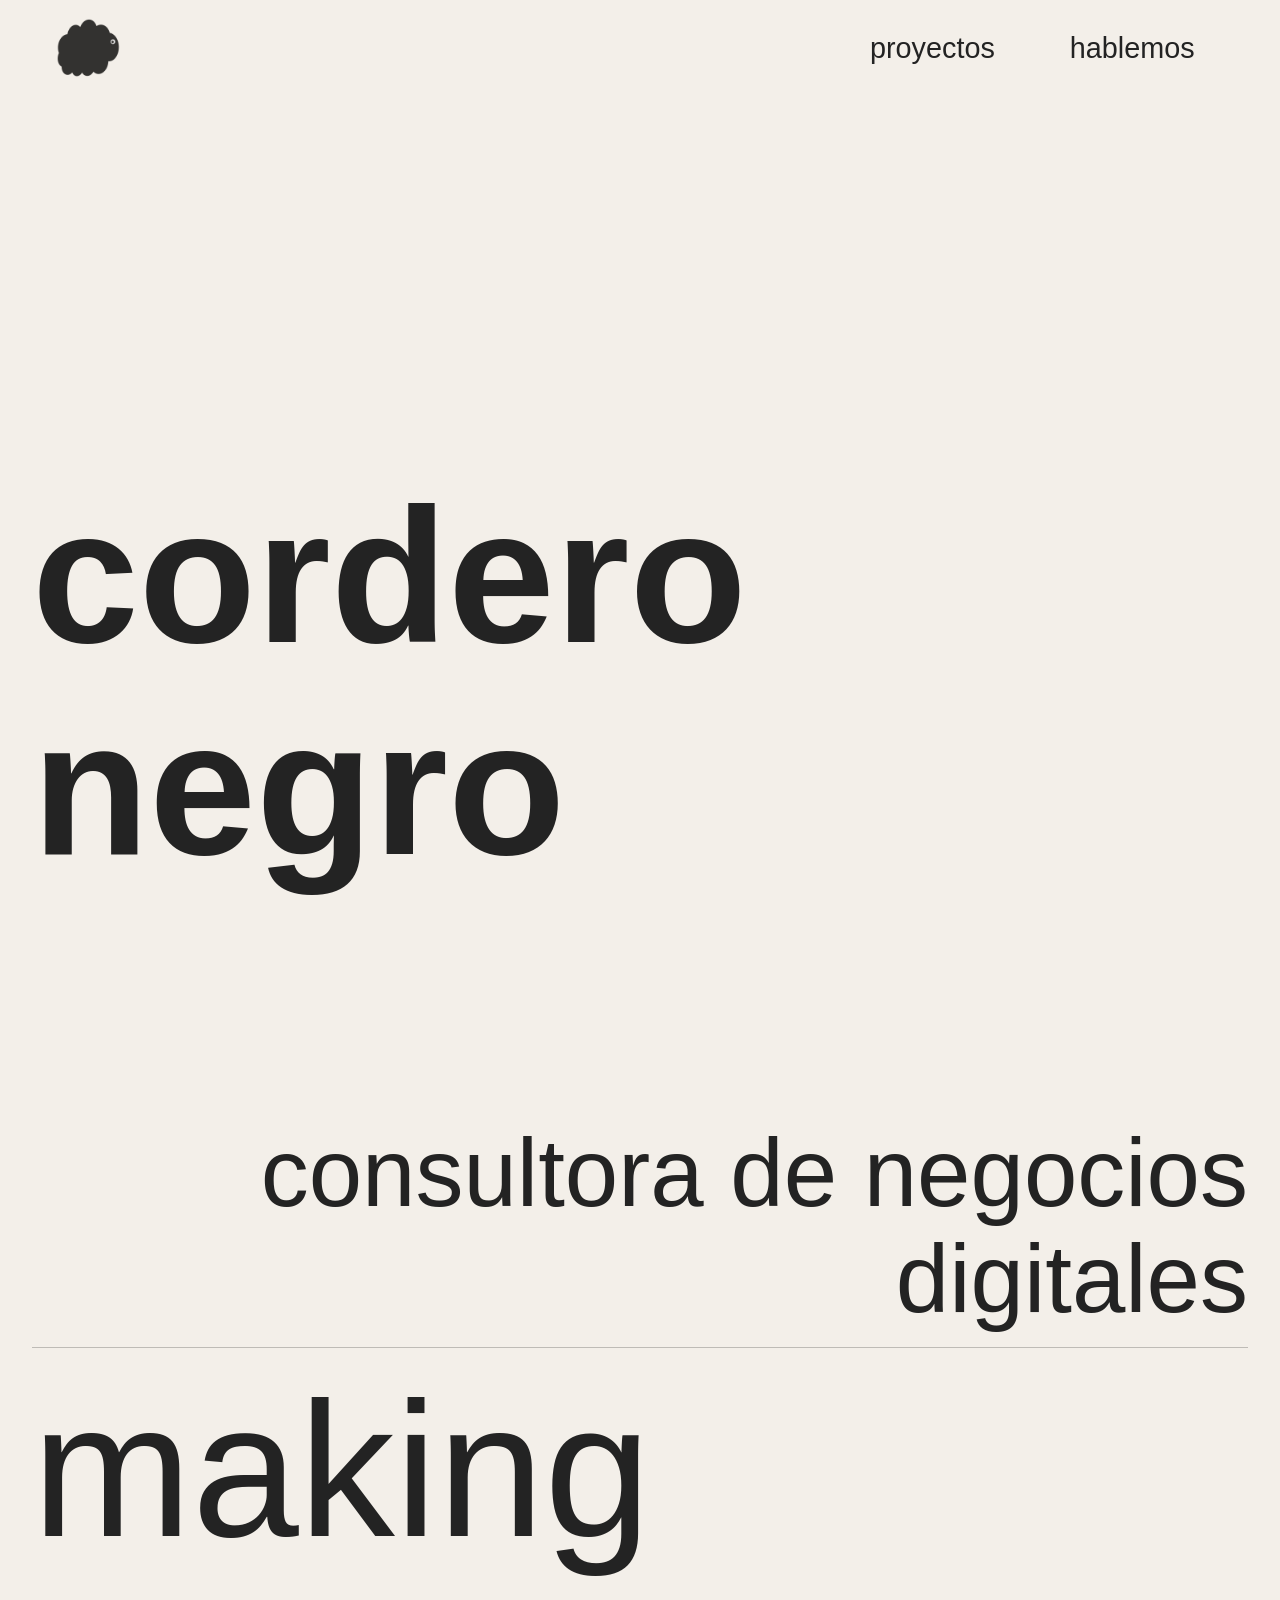
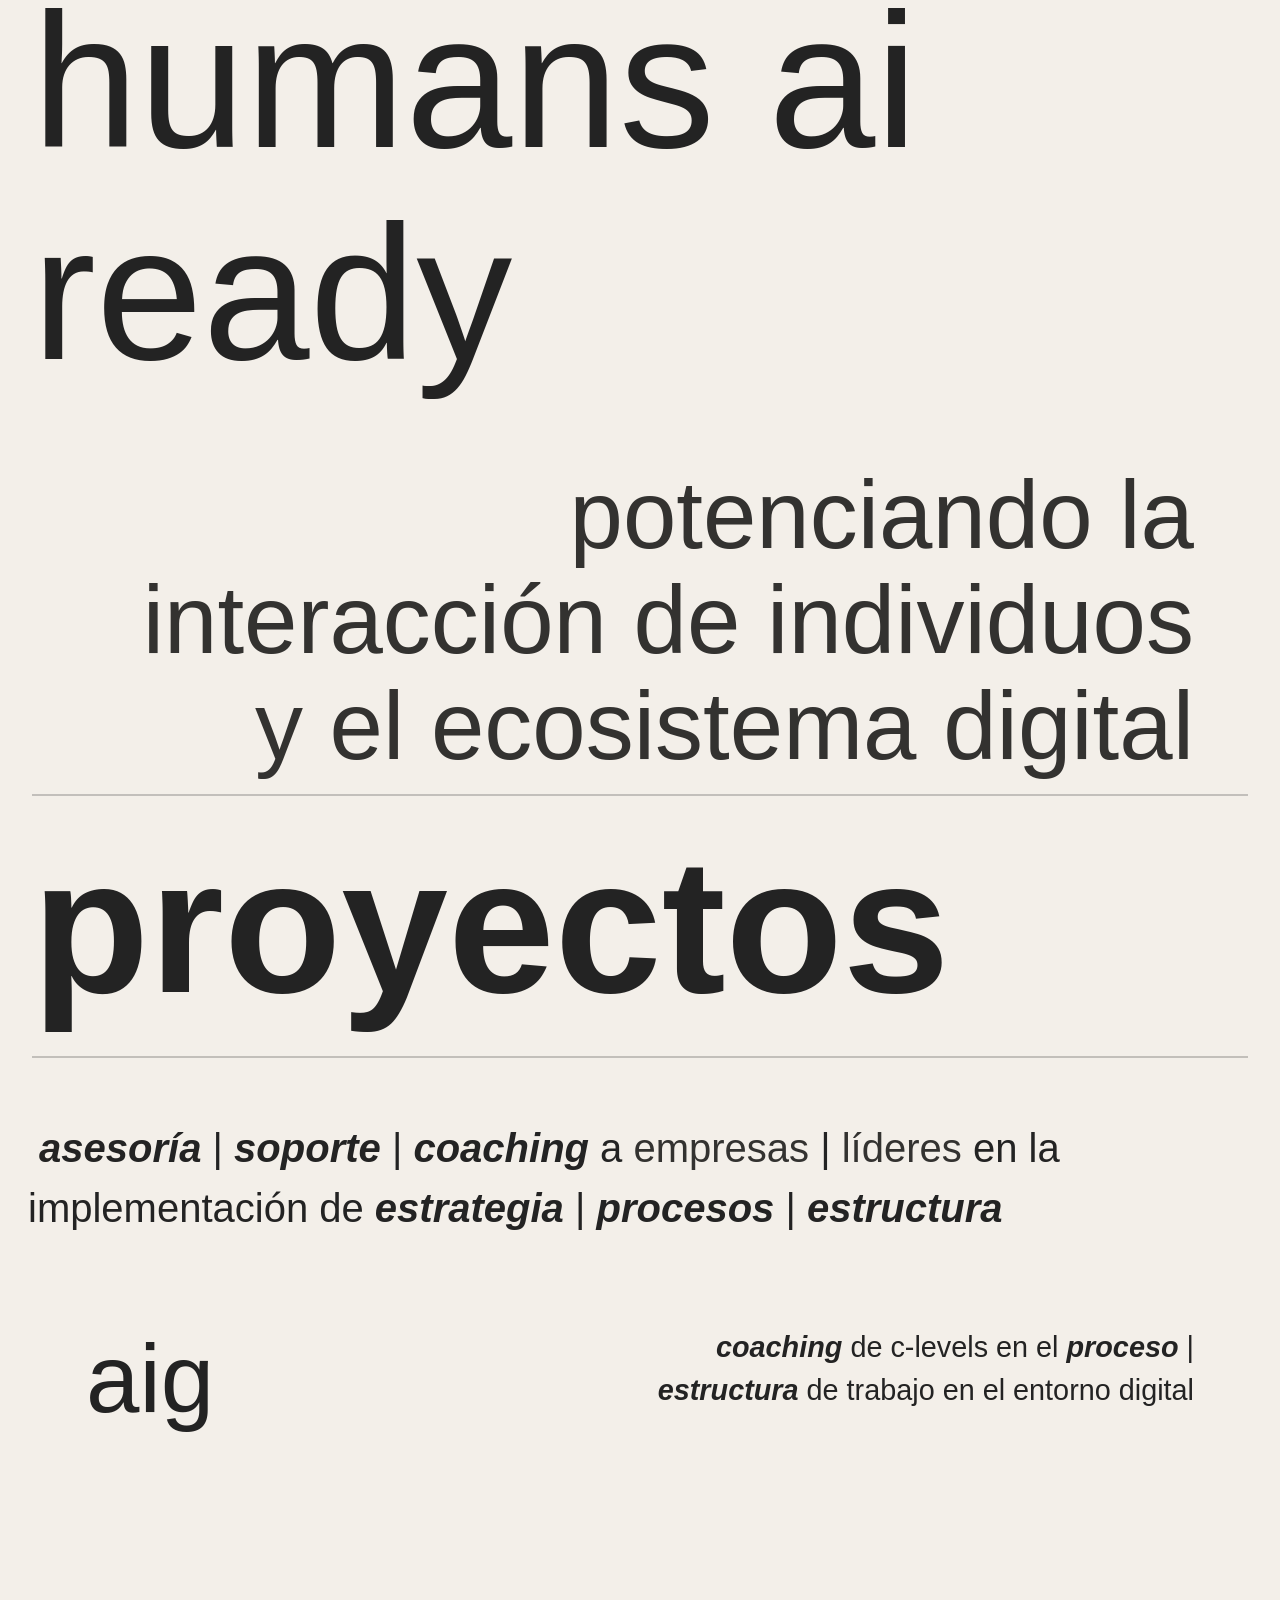
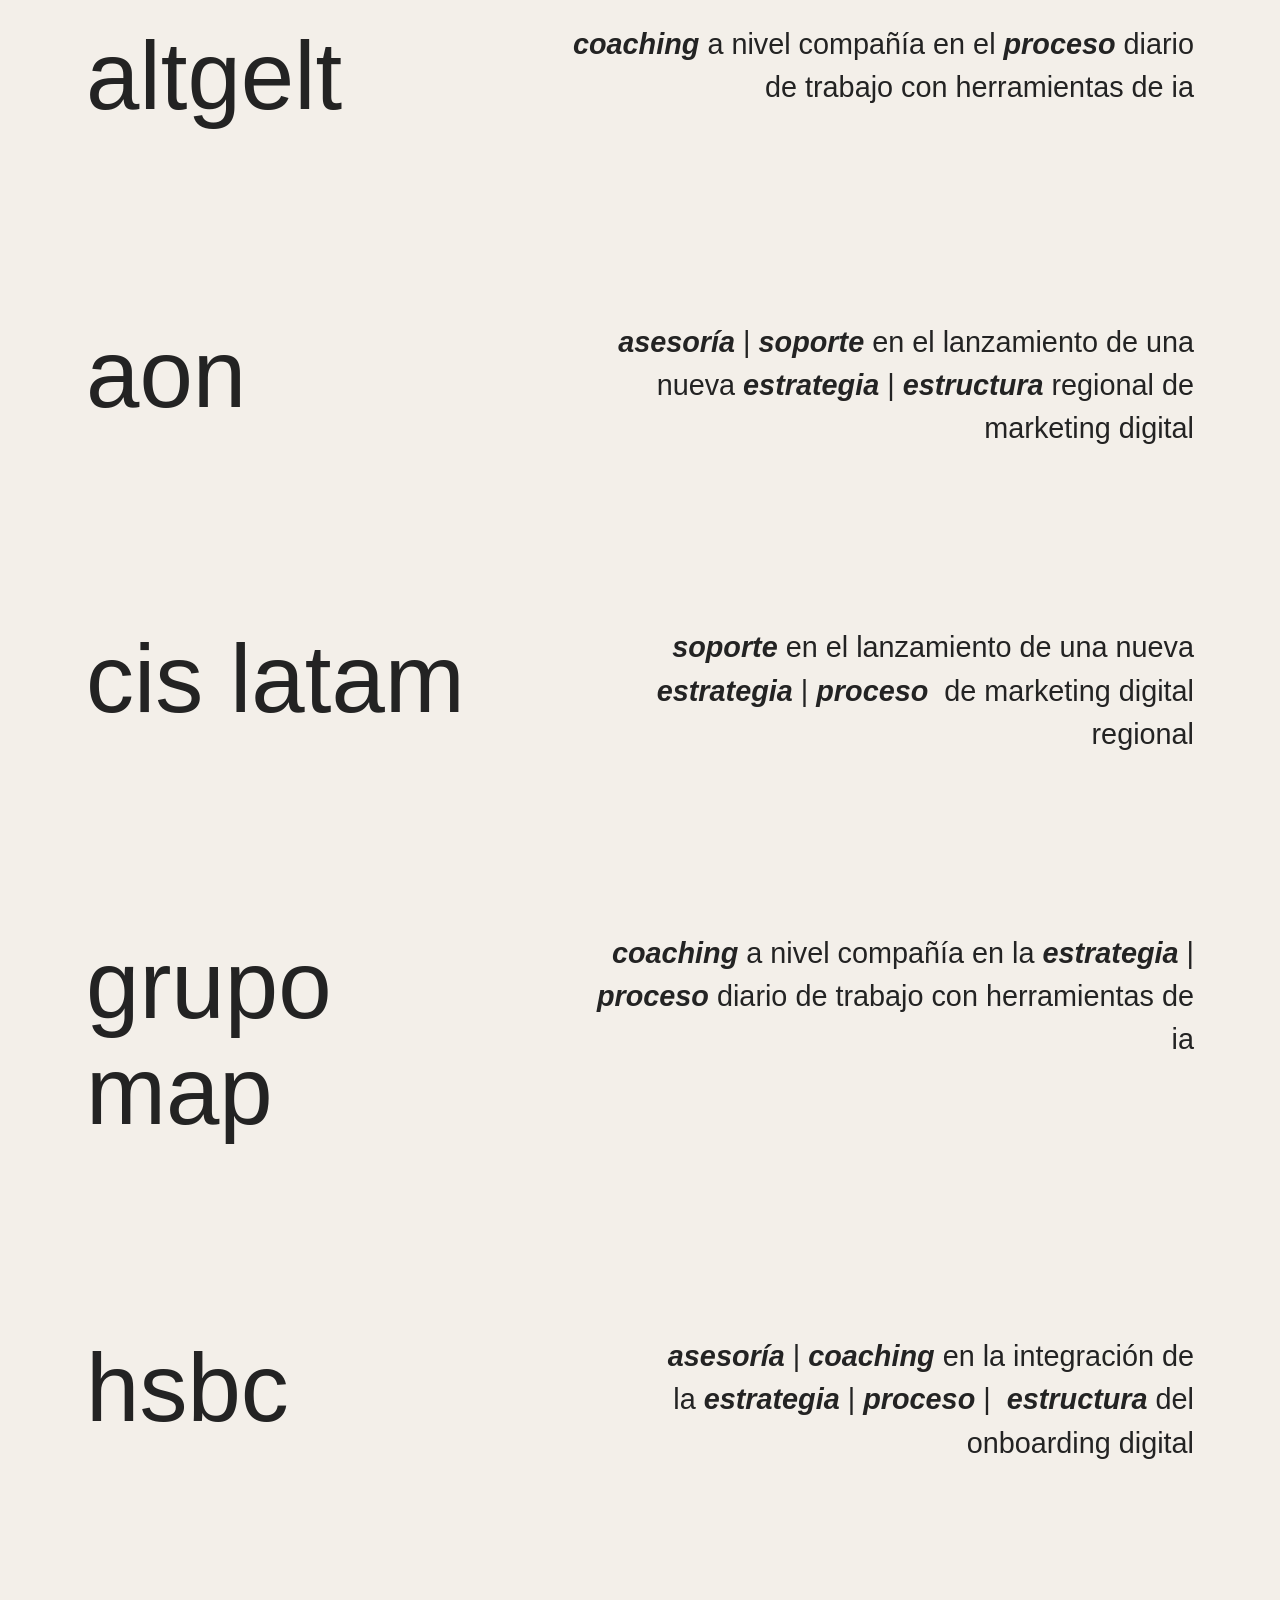
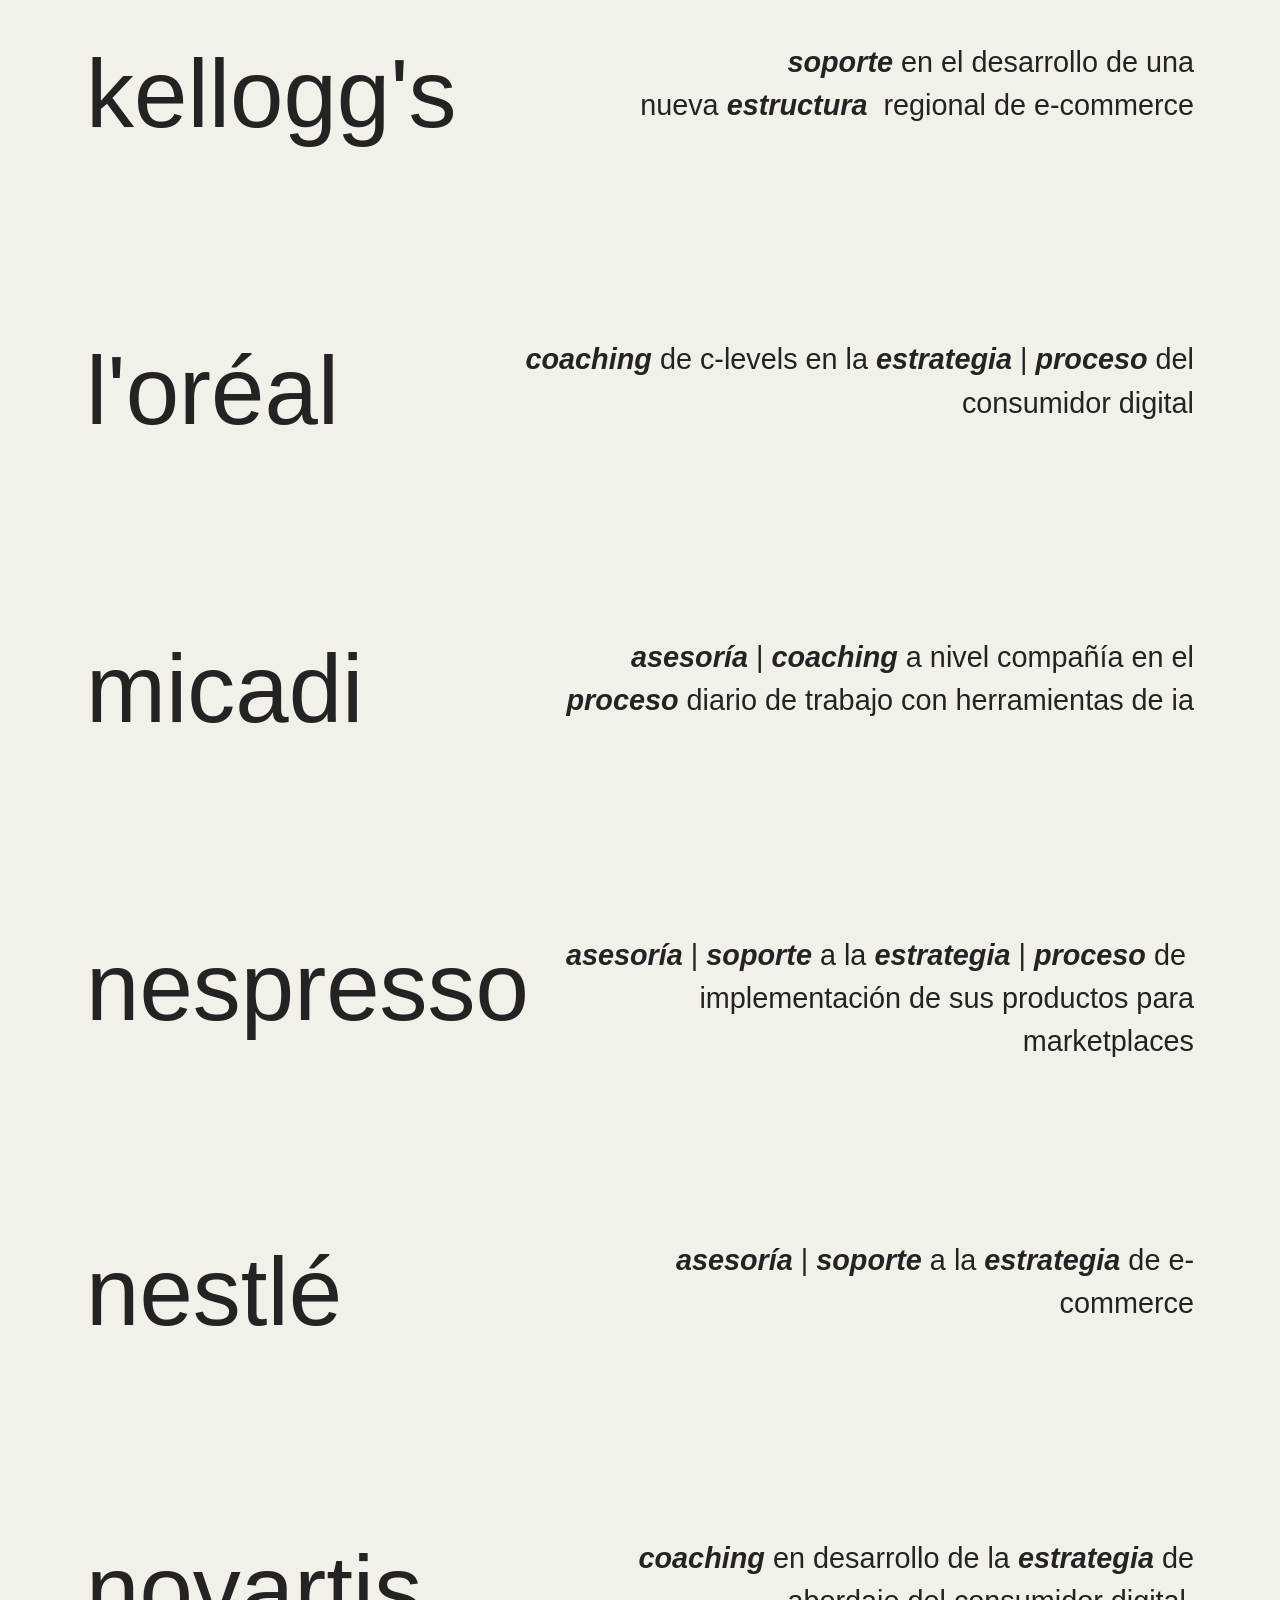
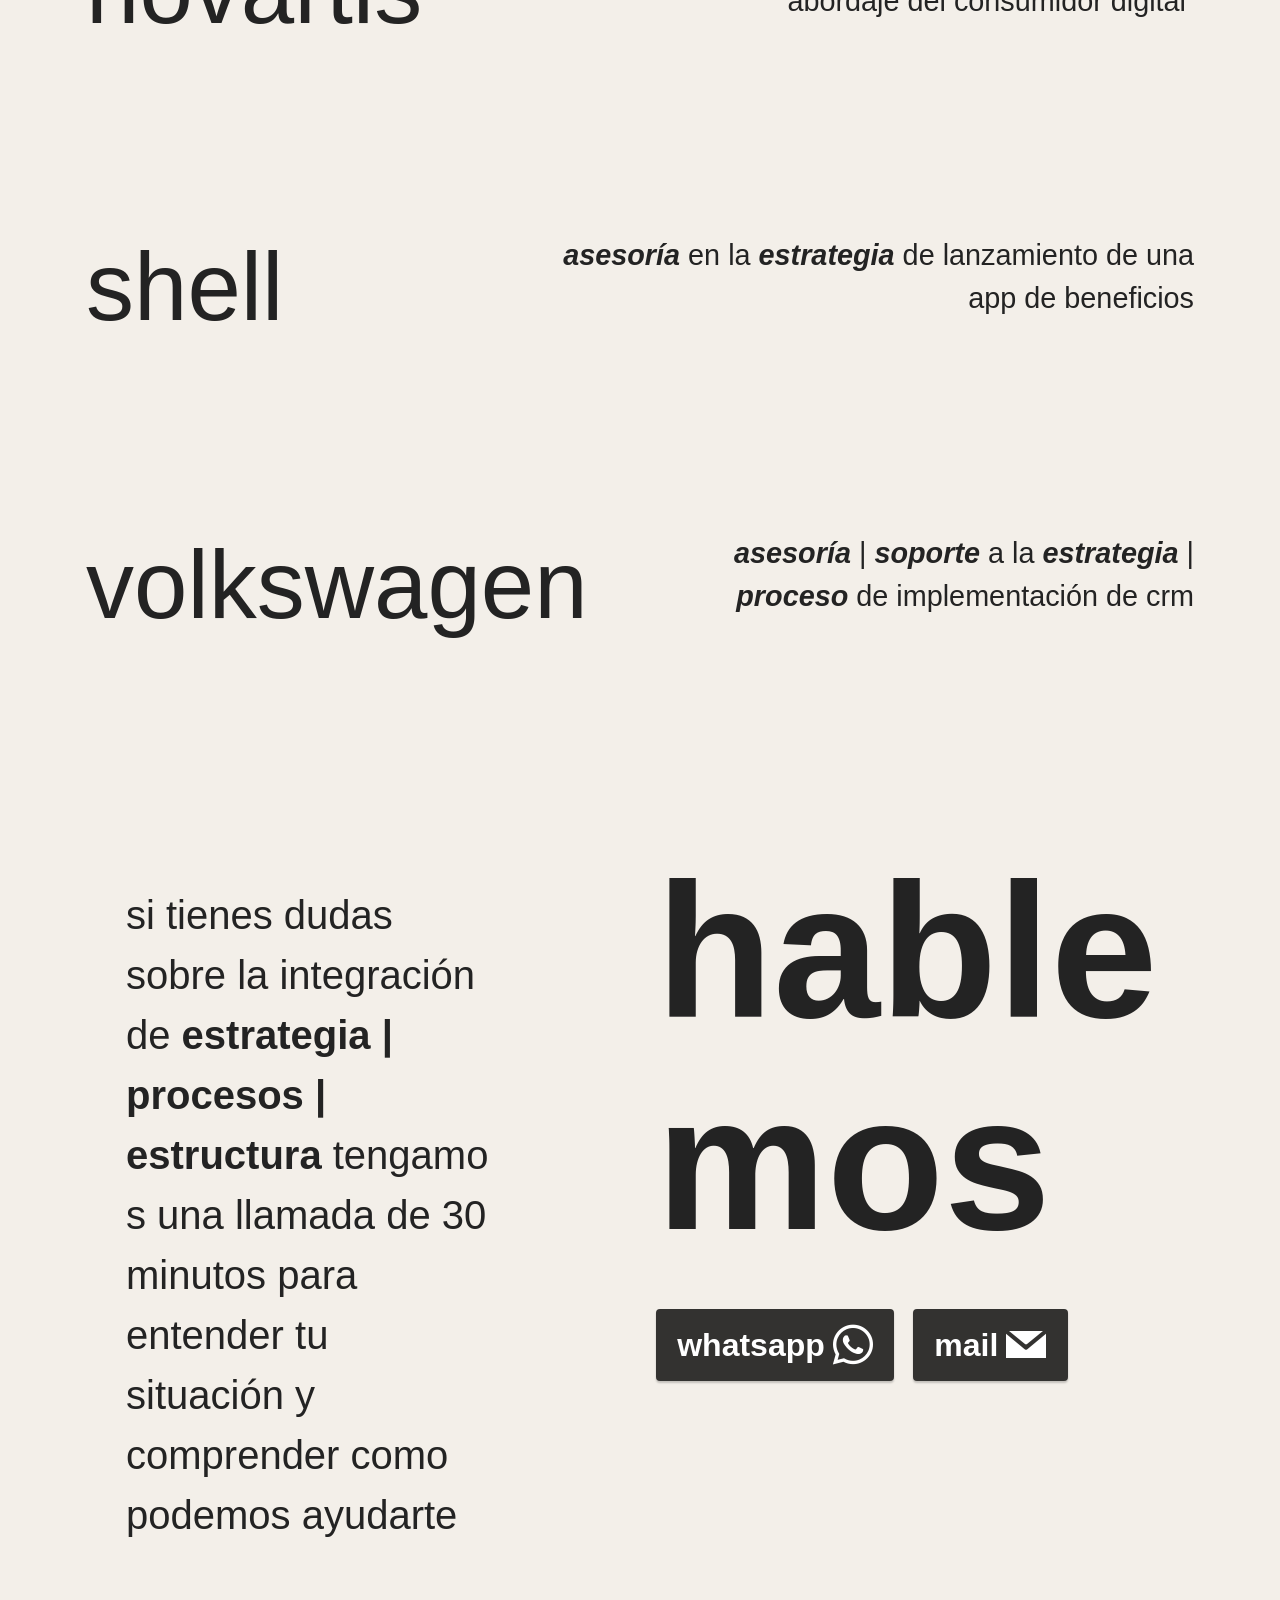
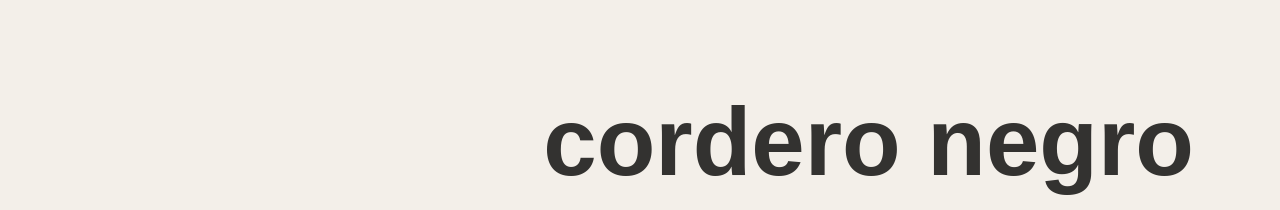
==== commit aab8315f: "Update index.html" ====
--- a/index.html
+++ b/index.html
@@ -267,21 +267,6 @@
             </div>
             <div class="col-md-12 col-lg-7">
                 <p class="mbr-text mbr-fonts-style display-4"><strong><em>asesoría&nbsp;</em></strong>|&nbsp;<strong><em>coaching</em></strong> a nivel compañía en el <strong><em>proceso&nbsp;</em></strong>diario de trabajo con herramientas de ia</p>
-            </div>
-        </div>
-    </div>
-</section>
-
-<section data-bs-version="5.1" class="content10 cid-tXjMH7kL2V" id="content10-b">
-    
-    <div class="container">
-        <div class="row justify-content-center">
-            <div class="col-12 col-md">
-                
-                <h6 class="mbr-section-subtitle mbr-fonts-style mb-4 display-2">l'oréal</h6>
-            </div>
-            <div class="col-md-12 col-lg-8">
-                <p class="mbr-text mbr-fonts-style display-4"><strong><em>coaching</em></strong> de c-levels en la <strong><em>estrategia&nbsp;</em></strong>|&nbsp;<strong><em>proceso</em></strong>&nbsp;del consumidor digital</p>
             </div>
         </div>
     </div>
